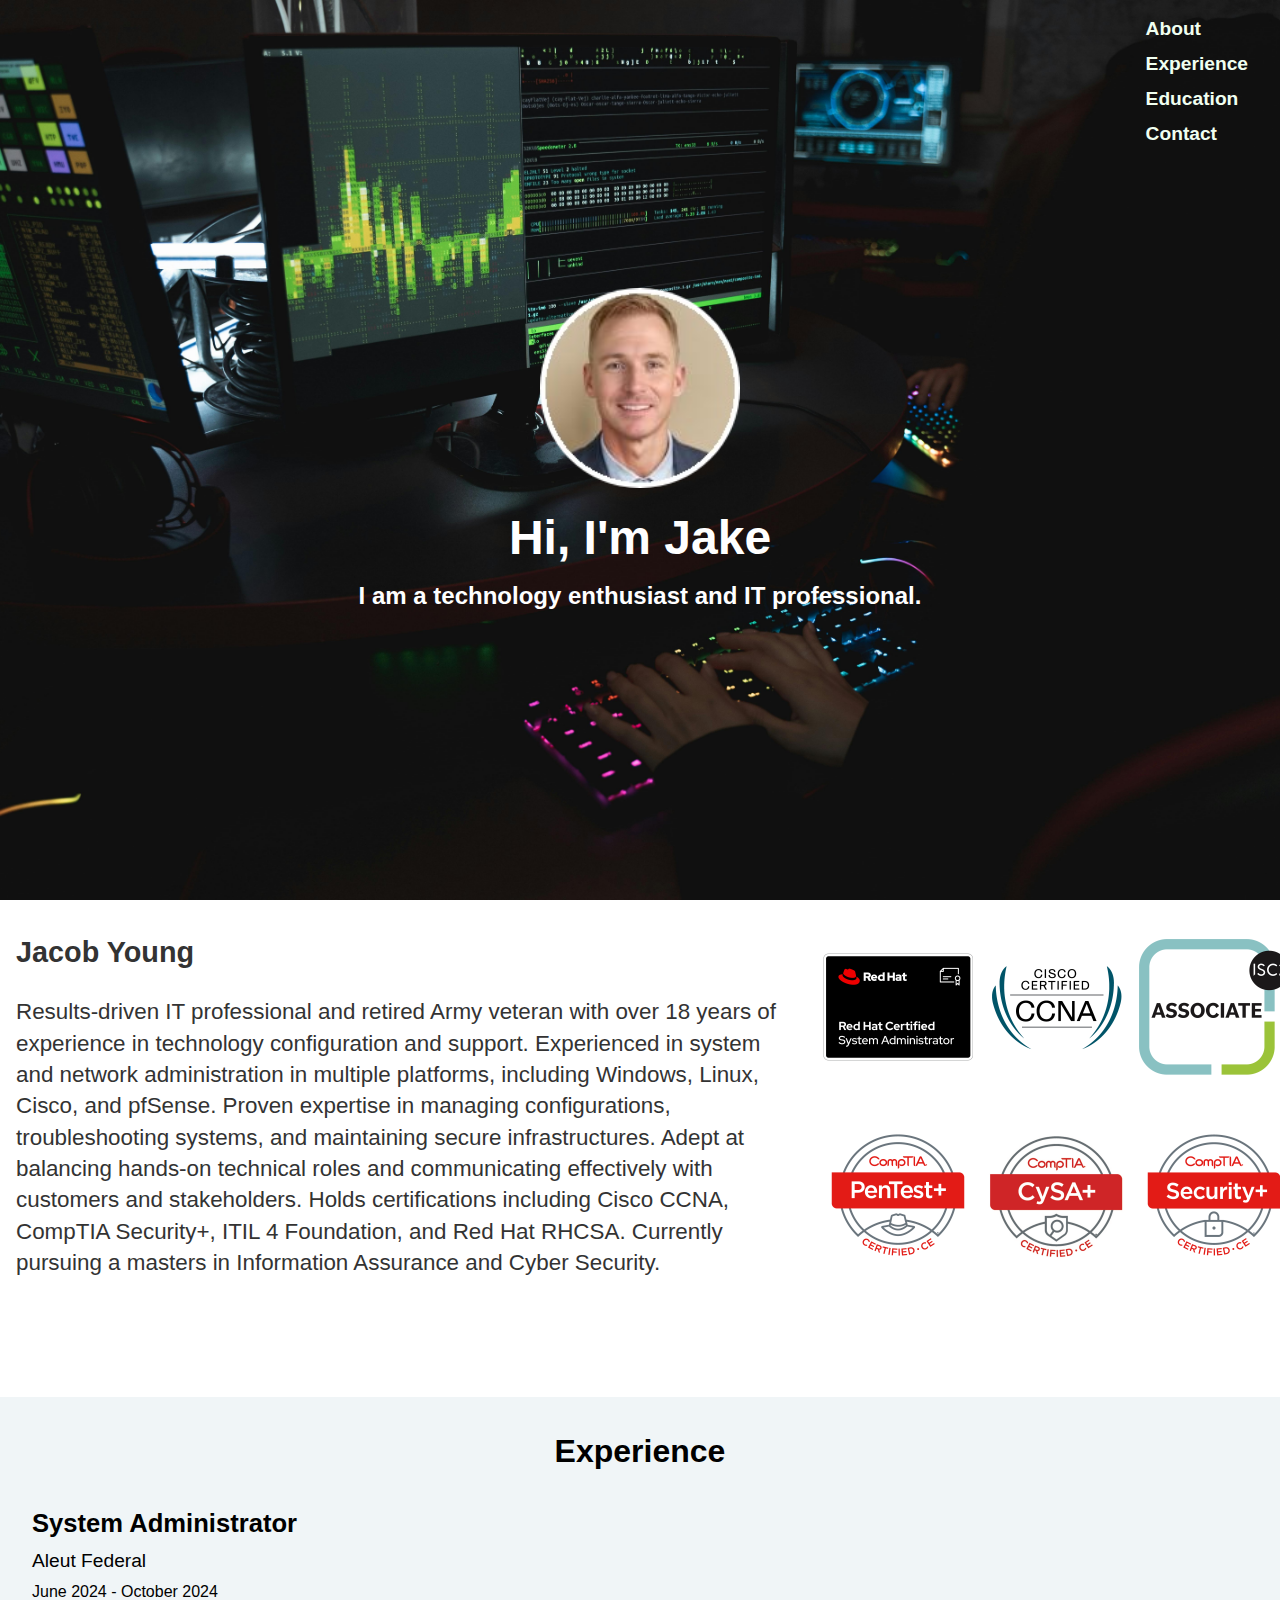
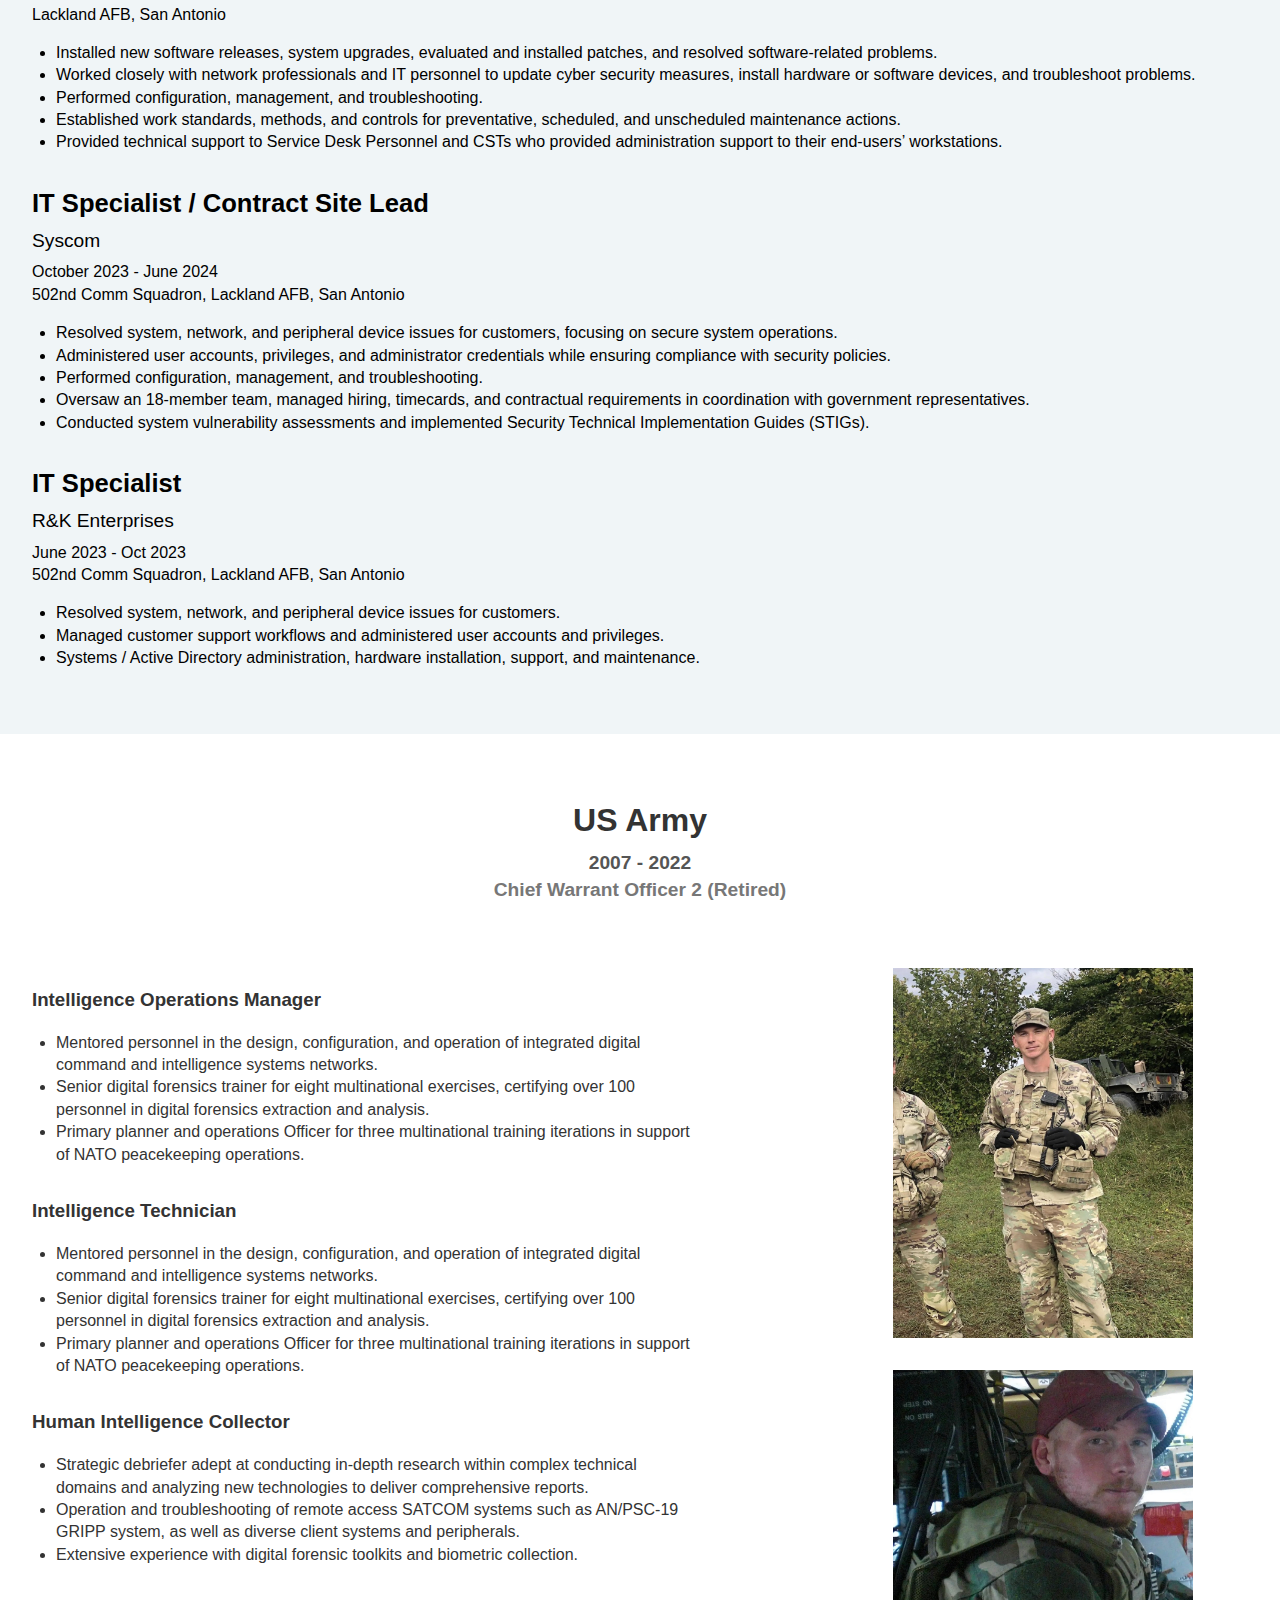
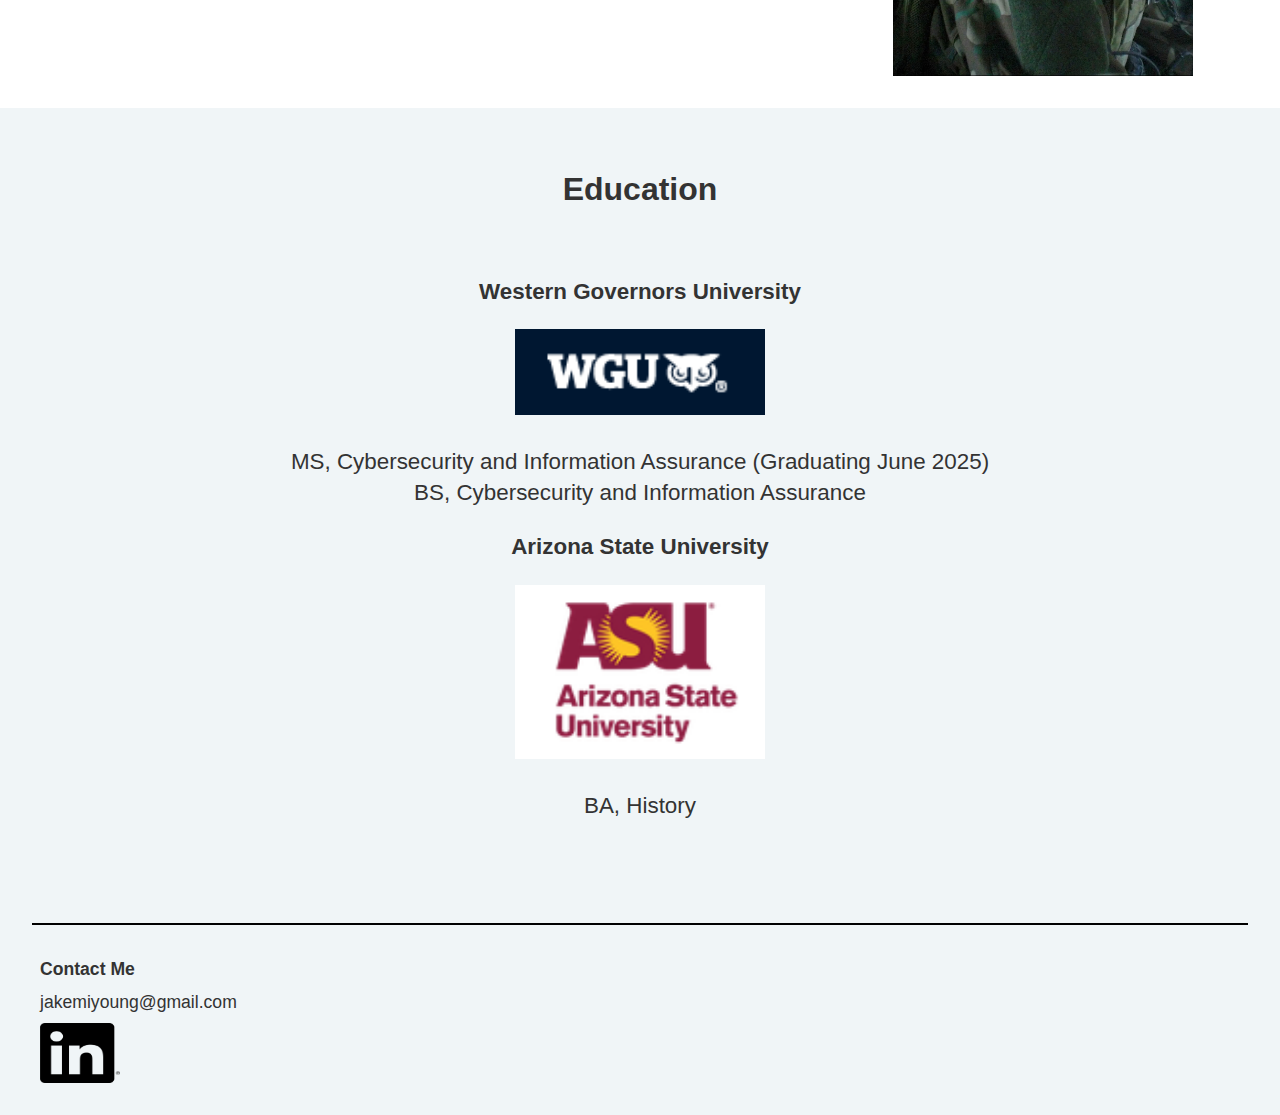
==== index.html @ 351311be "Update index.html" ====
<!DOCTYPE html>
<html lang="en">
<head>
  <meta charset="UTF-8" />
  <meta name="viewport" content="width=device-width, initial-scale=1.0"/>
  <title>Jake Young</title>
  <link rel="stylesheet" href="style.css" />
</head>
<body>
  <header class="landing">
    <nav class="navbar">
      <a href="#about">About</a>
      <a href="#experience">Experience</a>
      <a href="#education">Education</a>
      <a href="#contact">Contact</a>
    </nav>

    <img src="face.png" alt="Jake's Photo" class="face" />
    <div class="intro">
      <h1>Hi, I'm Jake</h1>
      <h2>I am a technology enthusiast and IT professional.</h2>
    </div>
  </header>

  <section class="summary" id="about">
    <div class="summary-left">
      <h2>Jacob Young</h2>
      <p>
        Results-driven IT professional and retired Army veteran with over 18 years
        of experience in technology configuration and support. Experienced in
        system and network administration in multiple platforms, including Windows,
        Linux, Cisco, and pfSense. Proven expertise in managing configurations,
        troubleshooting systems, and maintaining secure infrastructures. Adept at
        balancing hands-on technical roles and communicating effectively with
        customers and stakeholders. Holds certifications including Cisco CCNA,
        CompTIA Security+, ITIL 4 Foundation, and Red Hat RHCSA. Currently pursuing a masters in Information Assurance and Cyber Security.
      </p>
    </div>

    <div class="summary-right">
      <a
        href="https://www.credly.com/badges/b6ca657e-d0af-4812-a6da-0419df5b88a8/public_url"
        target="_blank"
        rel="noopener noreferrer"
      >
        <img
          src="./credly/rhcsa.png"
          alt="Red Hat RHCSA Badge"
        />
      </a>
      <a
        href="https://www.credly.com/badges/39016519-edea-432c-883b-8b72a6de1c38/public_url"
        target="_blank"
        rel="noopener noreferrer"
      >
        <img
          src="./credly/ccna.png"
          alt="Cisco CCNA Badge"
        />
      </a>
      <a
        href="https://www.credly.com/badges/8cfc8364-61bd-4401-8a1b-c52d21f9c020/public_url"
        target="_blank"
        rel="noopener noreferrer"
      >
        <img
          src="./credly/isc2.png"
          alt="(ISC)2 Badge"
        />
      </a>
      <a
        href="https://www.credly.com/badges/a9ec56c1-13c0-452e-acbc-90ed1ae83d5e/public_url"
        target="_blank"
        rel="noopener noreferrer"
      >
        <img
          src="./credly/pen.png"
          alt="CompTIA PenTest+ Badge"
        />
      </a>
      <a
        href="https://www.credly.com/badges/4f15af22-51bf-491e-8b47-aa0d756b584a/public_url"
        target="_blank"
        rel="noopener noreferrer"
      >
        <img
          src="./credly/cysa.png"
          alt="CompTIA CySA+ Badge"
        />
      </a>
      <a
        href="https://www.credly.com/badges/d1963ea7-b2be-436b-9c5f-3755cbf71860/public_url"
        target="_blank"
        rel="noopener noreferrer"
      >
        <img
          src="./credly/sec.png"
          alt="CompTIA Security+ Badge"
        />
      </a>
    </div>
  </section>

  <section class="work" id="experience">
    <h2 class="experience">Experience</h2>

    <article class="aleut">
      <h3>System Administrator</h3>
      <h4>Aleut Federal</h4>
      <p>June 2024 - October 2024<br />Lackland AFB, San Antonio</p>
      <ul class="aleutlist">
        <li>Installed new software releases, system upgrades, evaluated and installed patches, and resolved software-related problems.</li>
        <li>Worked closely with network professionals and IT personnel to update cyber security measures, install hardware or software devices, and troubleshoot problems.</li>
        <li>Performed configuration, management, and troubleshooting.</li>
        <li>Established work standards, methods, and controls for preventative, scheduled, and unscheduled maintenance actions.</li>
        <li>Provided technical support to Service Desk Personnel and CSTs who provided administration support to their end-users’ workstations.</li>
      </ul>
    </article>

    <article class="syscom">
      <h3>IT Specialist / Contract Site Lead</h3>
      <h4>Syscom</h4>
      <p>October 2023 - June 2024<br />502nd Comm Squadron, Lackland AFB, San Antonio</p>
      <ul class="syscomlist">
        <li>Resolved system, network, and peripheral device issues for customers, focusing on secure system operations.</li>
        <li>Administered user accounts, privileges, and administrator credentials while ensuring compliance with security policies.</li>
        <li>Performed configuration, management, and troubleshooting.</li>
        <li>Oversaw an 18-member team, managed hiring, timecards, and contractual requirements in coordination with government representatives.</li>
        <li>Conducted system vulnerability assessments and implemented Security Technical Implementation Guides (STIGs).</li>
      </ul>
    </article>

    <article class="rk">
      <h3>IT Specialist</h3>
      <h4>R&amp;K Enterprises</h4>
      <p>June 2023 - Oct 2023<br />502nd Comm Squadron, Lackland AFB, San Antonio</p>
      <ul class="rklist">
        <li>Resolved system, network, and peripheral device issues for customers.</li>
        <li>Managed customer support workflows and administered user accounts and privileges.</li>
        <li>Systems / Active Directory administration, hardware installation, support, and maintenance.</li>
      </ul>
    </article>
  </section>

  <section>
    <h2 class="armytitle">US Army</h2>
    <h3 class="armytitle2">2007 - 2022</h3>
    <h4 class="armytitle3">Chief Warrant Officer 2 (Retired)</h4>
  
    <div class="army-container">
      <!-- Left Side: Job Roles -->
      <div class="army-left">
        <article>
          <h3>Intelligence Operations Manager</h3>
          <ul class="armylist1">
            <li>Mentored personnel in the design, configuration, and operation of integrated digital command and intelligence systems networks.</li>
            <li>Senior digital forensics trainer for eight multinational exercises, certifying over 100 personnel in digital forensics extraction and analysis.</li>
            <li>Primary planner and operations Officer for three multinational training iterations in support of NATO peacekeeping operations.</li>
          </ul>
        </article>
  
        <article>
          <h3>Intelligence Technician</h3>
          <ul class="armylist2">
            <li>Mentored personnel in the design, configuration, and operation of integrated digital command and intelligence systems networks.</li>
            <li>Senior digital forensics trainer for eight multinational exercises, certifying over 100 personnel in digital forensics extraction and analysis.</li>
            <li>Primary planner and operations Officer for three multinational training iterations in support of NATO peacekeeping operations.</li>
          </ul>
        </article>
  
        <article>
          <h3>Human Intelligence Collector</h3>
          <ul class="armylist3">
            <li>Strategic debriefer adept at conducting in-depth research within complex technical domains and analyzing new technologies to deliver comprehensive reports.</li>
            <li>Operation and troubleshooting of remote access SATCOM systems such as AN/PSC-19 GRIPP system, as well as diverse client systems and peripherals.</li>
            <li>Extensive experience with digital forensic toolkits and biometric collection.</li>
          </ul>
        </article>
      </div>
  
      <div class="army-right">
        <div class="armyimage1">
          <img src="jakearmy.JPG" alt="Army photo 1" />
        </div>
        <img src="jakearmy2.jpeg" alt="Army photo 2" />
      </div>
    </div>
  </section>


  <section class="education" id="education">
    <h2 class="educationtitle">Education</h2>
  
    <article class="school">
      <h3>Western Governors University</h3>
      <img class="school-icon" src="wgu.png" alt="WGU" />
      <div>
        <p>MS, Cybersecurity and Information Assurance (Graduating June 2025) <br>BS, Cybersecurity and Information Assurance</p>
      </div>
    </article>
  
    <article class="school">
      <h3>Arizona State University</h3>
      <img class="school-icon" src="asu.png" alt="ASU" />
      <div>
        <p>BA, History</p>
      </div>
    </article>
  </section>


  <section class="contact" id="contact">
    <hr />
    <div class="email">
      <strong>Contact Me</strong>
    </div>
    <div class="email">jakemiyoung@gmail.com</div>
    <div class="linkedin">
      <a
        href="https://www.linkedin.com/in/jacobmiyoung"
        target="_blank"
        rel="noopener noreferrer"
      >
        <img
          src="linkedin.png"
          width="80"
          height="60"
          alt="LinkedIn Profile for Jake"
        />
      </a>
    </div>
  </section>
</body>
</html>
---- style.css ----
html, body {
  margin: 0;
  padding: 0;
  font-family: Arial, sans-serif;
  font-size: 16px; 
  line-height: 1.4;
  color: #333;
}


.landing {
  background: url("background.jpg") no-repeat center center;
  background-size: cover;
  height: 100vh;


  display: flex;
  flex-direction: column;
  align-items: center;
  justify-content: center;
}


.navbar {
  position: absolute;
  top: 1rem;
  right: 2rem;
}

.navbar a {
  display: block;
  text-decoration: none;
  color: honeydew;
  font-weight: bold;
  font-size: 1.2rem;
  margin-bottom: 0.5rem;
}


.face {
  width: 200px;
  margin-bottom: 1rem;
}


.intro h1 {
  margin: 0;
  color: #fff;
  font-size: 3rem;
  text-align: center;
}

.intro h2 {
  margin: 0.5rem 0 0 0;
  color: #fff;
  font-size: 1.5rem;
  text-align: center;
}


.summary {
  display: flex;
  width: 100%;
  background-color: #fff;
  margin-bottom: 4rem; /* slightly smaller gap */
  padding: 2rem 1rem;  /* a bit of spacing inside */
  font-size: 1.4rem;     /* base text size for summary */
}


.summary-left {
  flex: 0 0 60%;
  margin-right: 1rem;
}

.summary-left h2 {
  margin-top: 0;
  font-size: 1.8rem;
}

.summary-left p {
  margin-top: 1rem;
  line-height: 1.4;
}


.summary-right {
  flex: 0 0 40%;
  display: flex;
  flex-wrap: wrap;
  gap: 0.5rem;
  justify-content: center;
}

.summary-right img {
  width: 150px; 
  height: auto;
  display: block;
}


.work {
  background-color: rgb(240, 245, 247);
  color: #000;
  margin: 0;
  padding: 2rem;
}

.experience {
  font-size: 2rem;
  text-align: center;
  margin: 0 0 2rem 0;
}


.aleut, .syscom, .rk {
  margin-bottom: 2rem;
}

/* Job title (h3) */
.aleut h3, .syscom h3, .rk h3 {
  margin: 0;
  font-size: 1.6rem;
}

/* Company name (h4) */
.aleut h4, .syscom h4, .rk h4 {
  margin: 0.4rem 0;
  font-size: 1.2rem;
  font-weight: normal;
}


.aleut p, .syscom p, .rk p {
  margin: 0 0 1rem 0;
  font-size: 1rem;
}


.aleutlist, .syscomlist, .rklist {
  margin: 0;
  padding-left: 1.5rem; 
  font-size: 1rem;
  line-height: 1.4;
}


.armytitle {
  margin: 4rem 0 0.5rem 0;
  font-size: 2rem;
  text-align: center;
}

.armytitle2 {
  margin: 0;
  font-size: 1.2rem;
  text-align: center;
  color: #555;
}

.armytitle3 {
  margin: 0 0 2rem 0;
  font-size: 1.2rem;
  text-align: center;
  color: #777;
}

.army-container {
  display: flex;
  justify-content: space-between;
  align-items: flex-start;
  gap: 2rem;
  padding: 2rem;
}

.army-left {
  flex: 1; 
  min-width: 55%;
}

.army-right {
  flex: 0 0 35%;
  display: flex;
  flex-direction: column;
  gap: 1rem;
}

.army-right img {
  width: 100%;
  max-width: 300px;
  height: auto;
}

@media (max-width: 900px) {
  .army-container {
    flex-direction: column;
    align-items: center;
  }

  .army-left, .army-right {
    width: 100%;
    text-align: center;
    align-items: center;
  }

  .army-right {
    align-items: center; 
  }
}

.armylist1, .armylist2, .armylist3 {
  font-size: 1rem;
  line-height: 1.4;
  margin: 0;
  padding-left: 1.5rem;
  margin-bottom: 2rem;
}


.army-right {
  flex: 0 0 40%;
  padding-left: 10rem;
}

.armyimage1 {
  margin-bottom: 1rem;
}

.armyimage1 img,
.army-right img {
  width: 300px;
  height: auto;
  display: block;
}


.education {
  background-color: rgb(240, 245, 247);
  margin: 0;
  padding: 2rem;
  text-align: center;
}

.school {
  margin-bottom: 0rem;
  font-size: 1.4rem;
}
.school h3{
  font-size: 1.4rem;
}


.school-icon {
  width: 250px;
  margin-right: 0; 
  margin-left: 0;     
  margin-top: 0;
  margin-bottom: 0;
}

.educationtitle {
  text-align: center;
  font-size: 2rem;  
  margin-bottom: 4rem;
}


.contact {
  background-color: rgb(240, 245, 247);
  margin: 0;
  padding: 2rem;
  text-align: left;
}

hr {
  border: 0;
  height: 2px;
  background-color: black;
  margin: 1rem 0 2rem 0;
}

.email {
  font-size: 1.1rem;
  padding-left: 0.5rem;
  margin-bottom: 0.5rem;
}

.linkedin {
  font-size: 1.1rem;
  padding-left: 0.5rem;
}

.linkedin img {
  vertical-align: middle; 
}
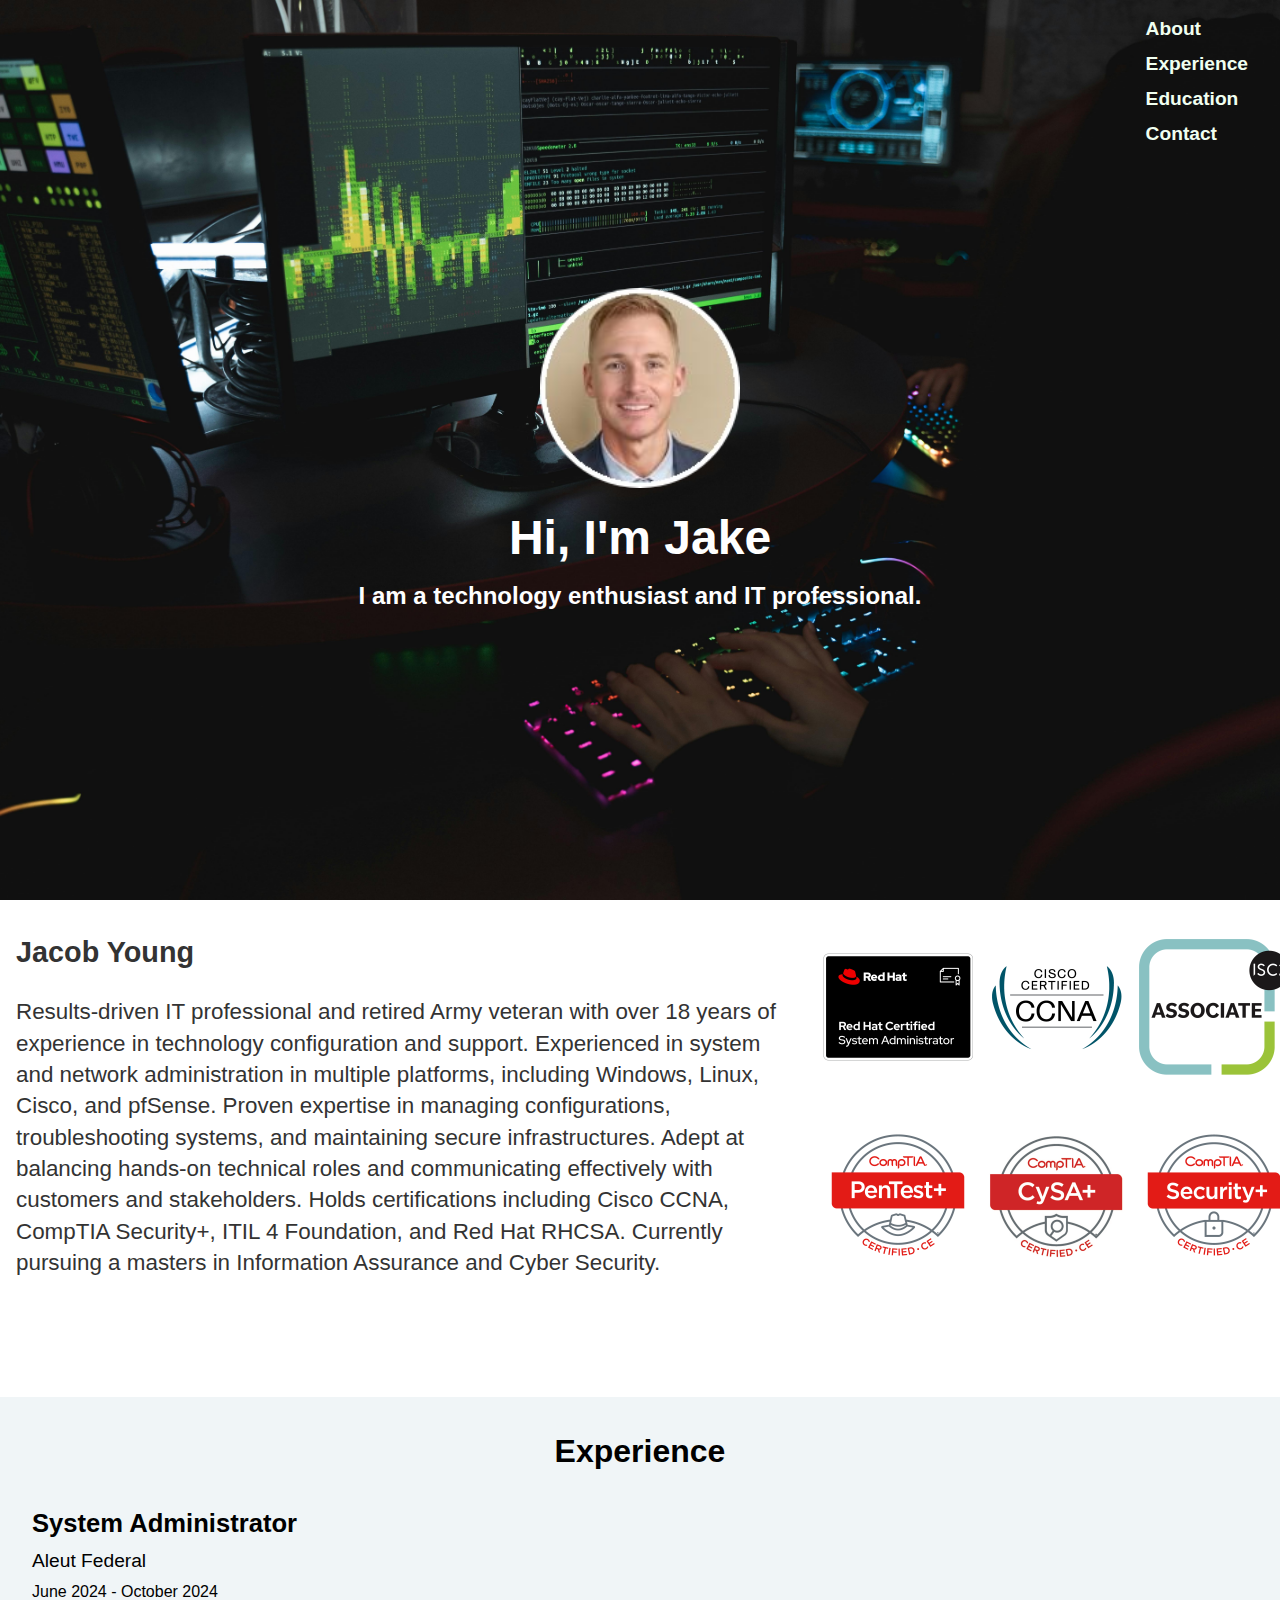
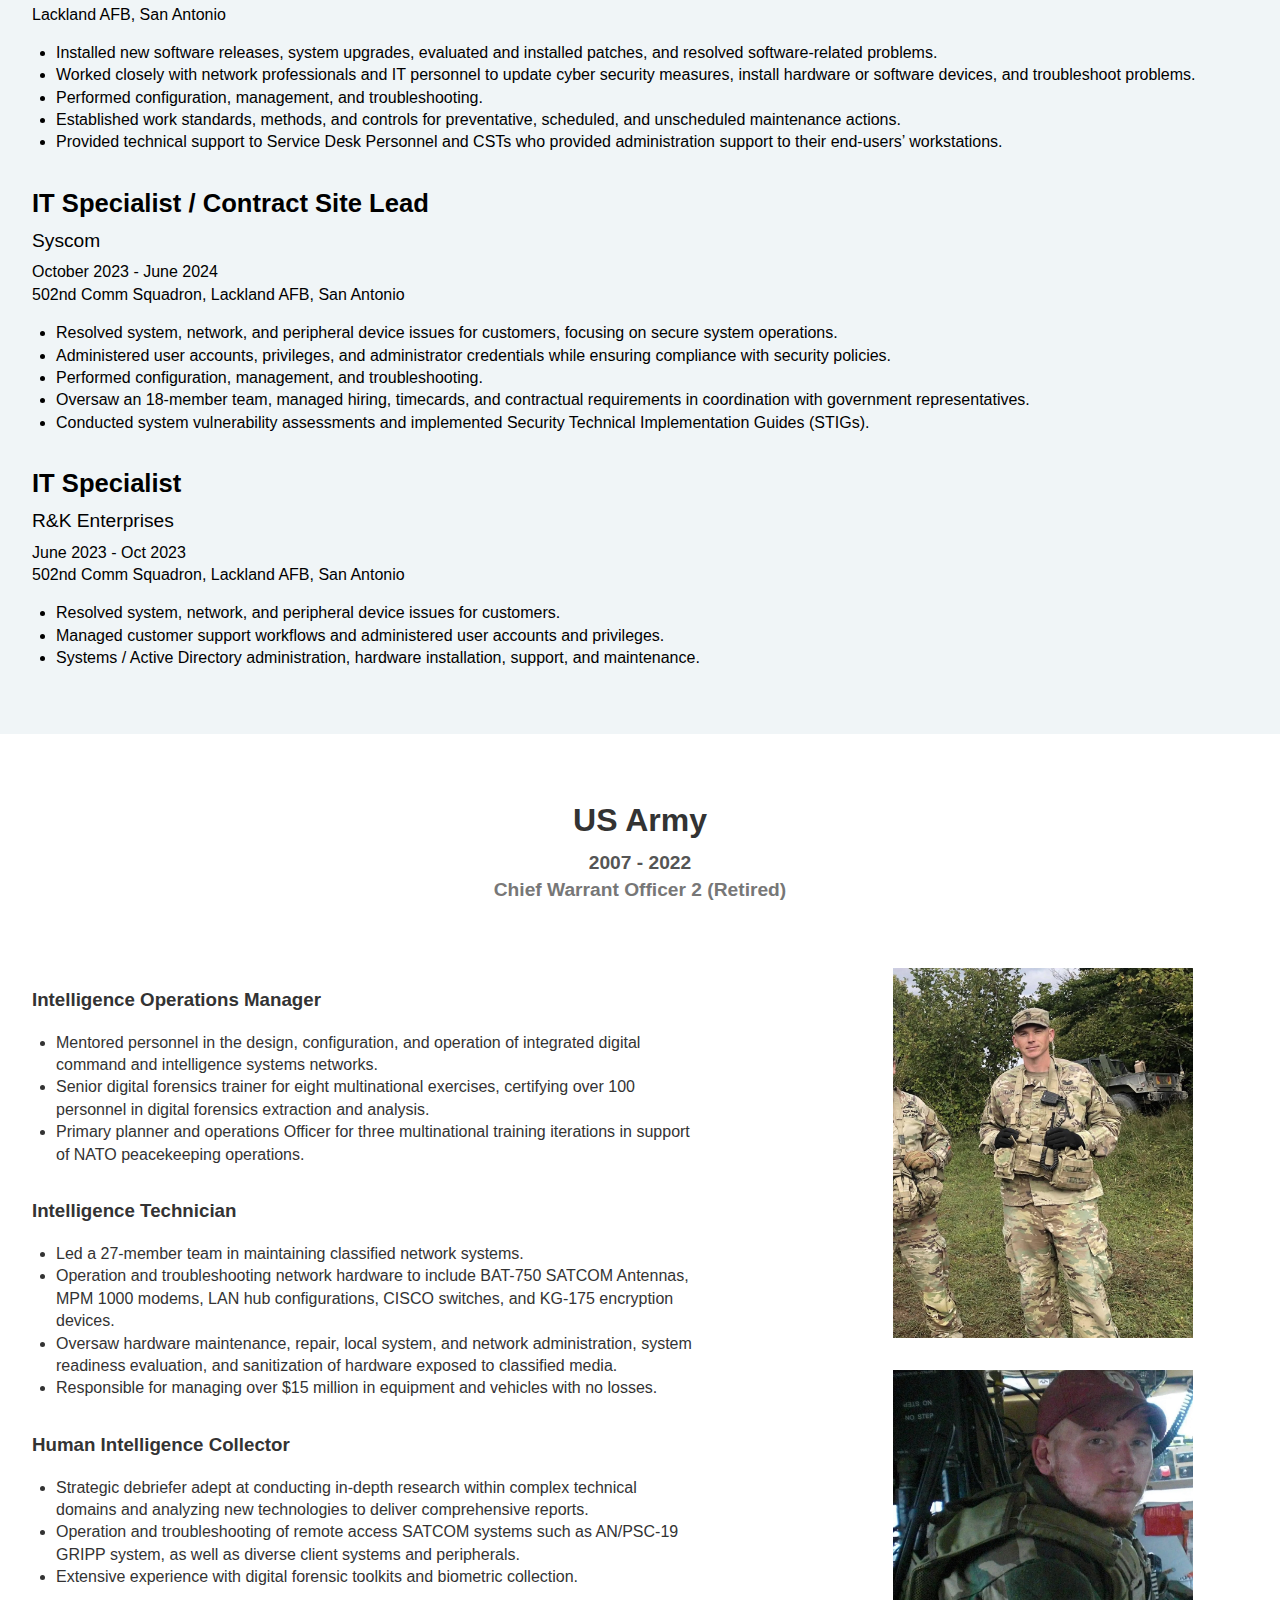
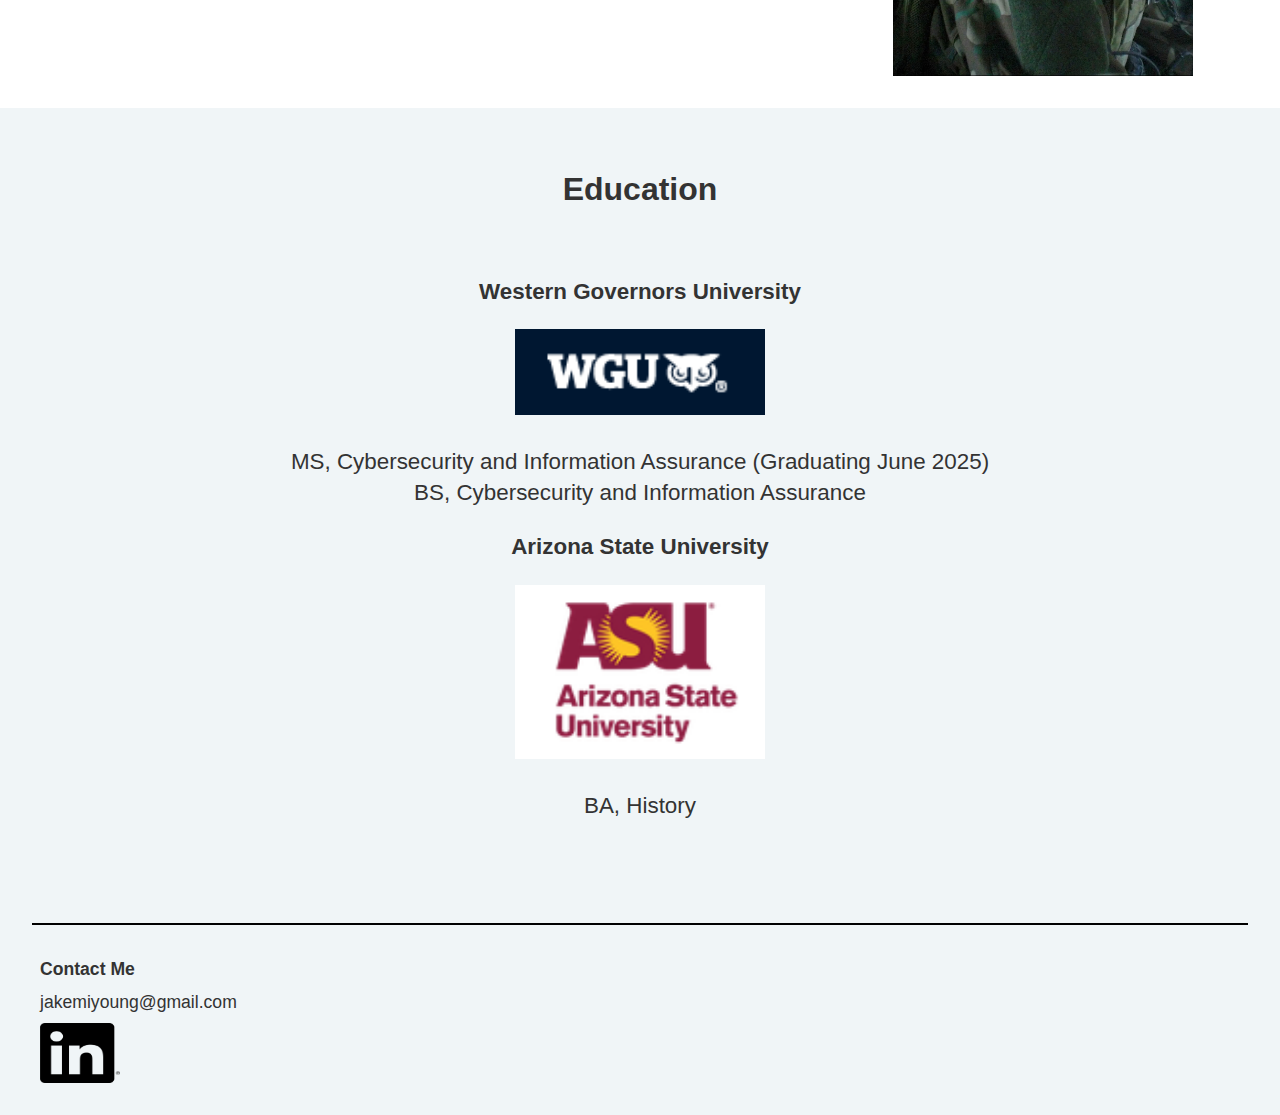
==== commit 1507bb66: "Update index.html" ====
--- a/index.html
+++ b/index.html
@@ -162,9 +162,10 @@
         <article>
           <h3>Intelligence Technician</h3>
           <ul class="armylist2">
-            <li>Mentored personnel in the design, configuration, and operation of integrated digital command and intelligence systems networks.</li>
-            <li>Senior digital forensics trainer for eight multinational exercises, certifying over 100 personnel in digital forensics extraction and analysis.</li>
-            <li>Primary planner and operations Officer for three multinational training iterations in support of NATO peacekeeping operations.</li>
+            <li>Led a 27-member team in maintaining classified network systems.</li>
+            <li>Operation and troubleshooting network hardware to include BAT-750 SATCOM Antennas, MPM 1000 modems, LAN hub configurations, CISCO switches, and KG-175 encryption devices.</li>
+            <li>Oversaw hardware maintenance, repair, local system, and network administration, system readiness evaluation, and sanitization of hardware exposed to classified media.</li>
+            <li>Responsible for managing over $15 million in equipment and vehicles with no losses.</li>
           </ul>
         </article>
   
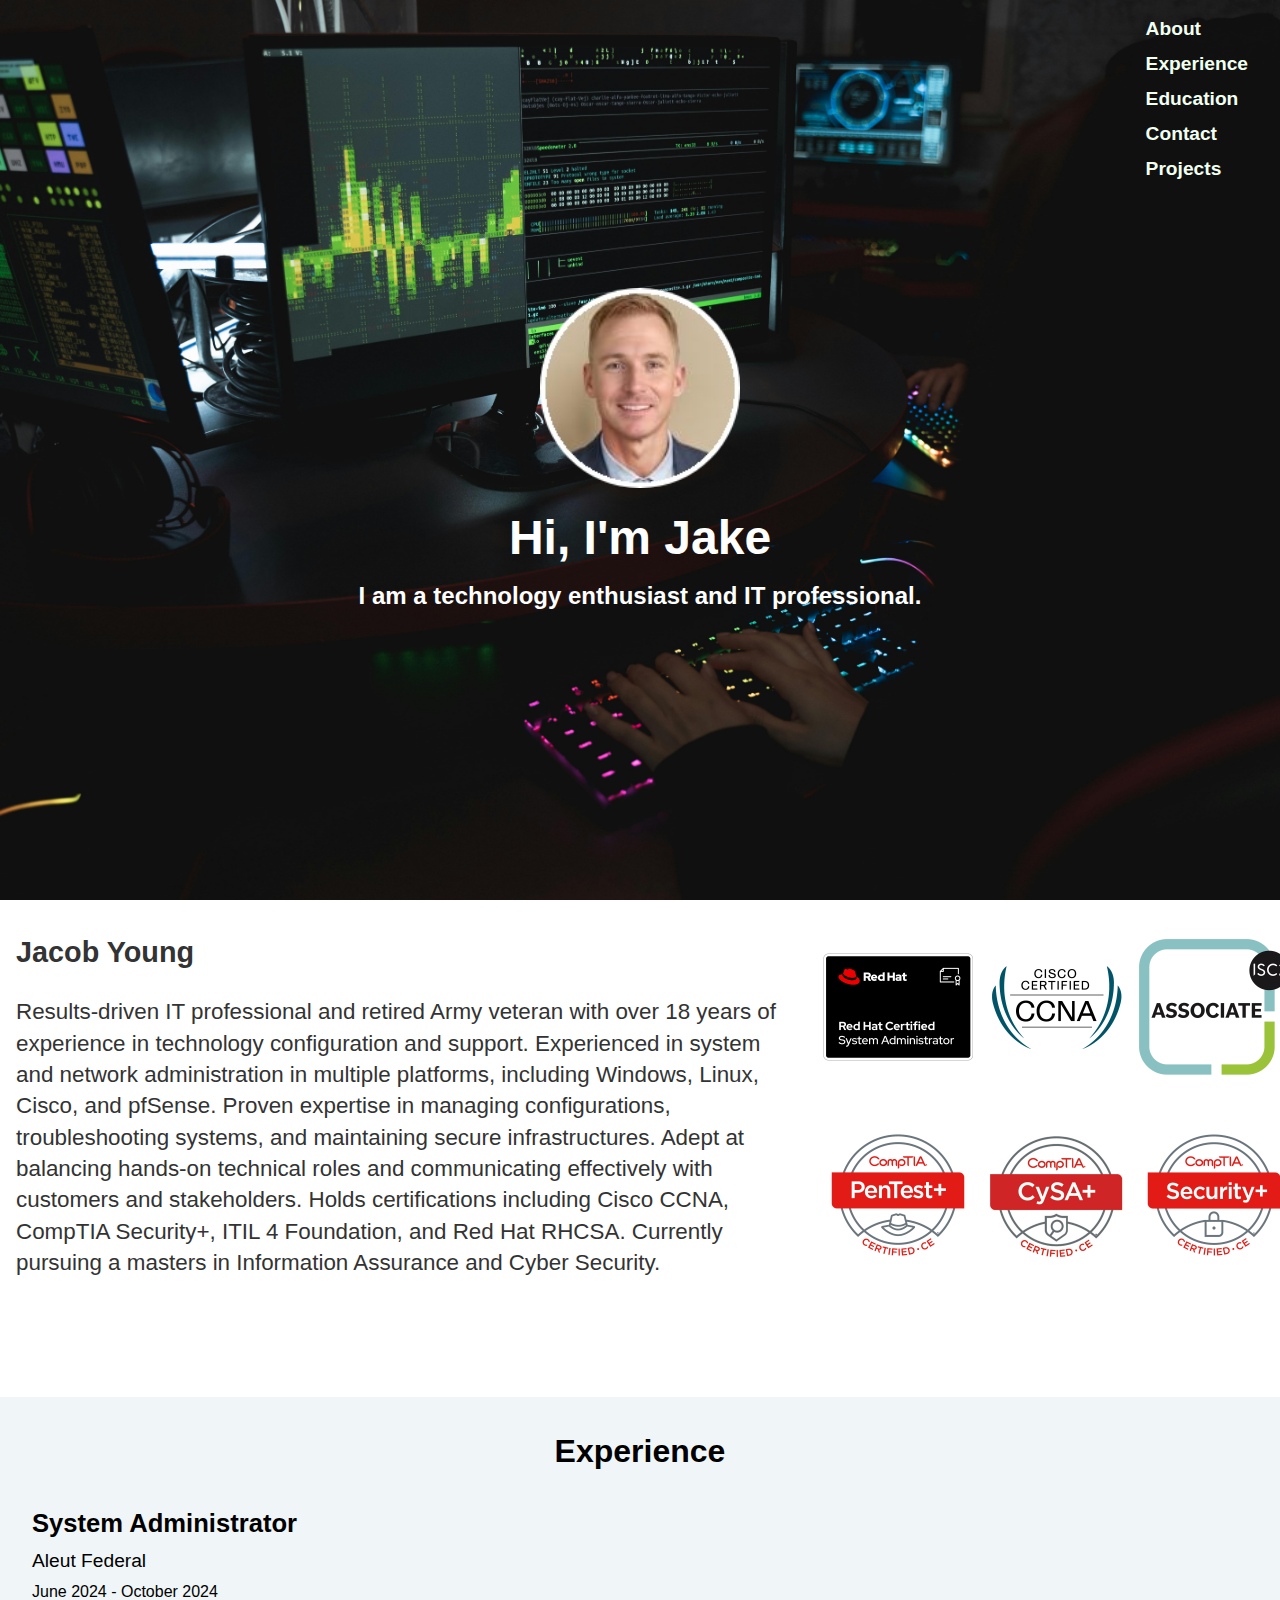
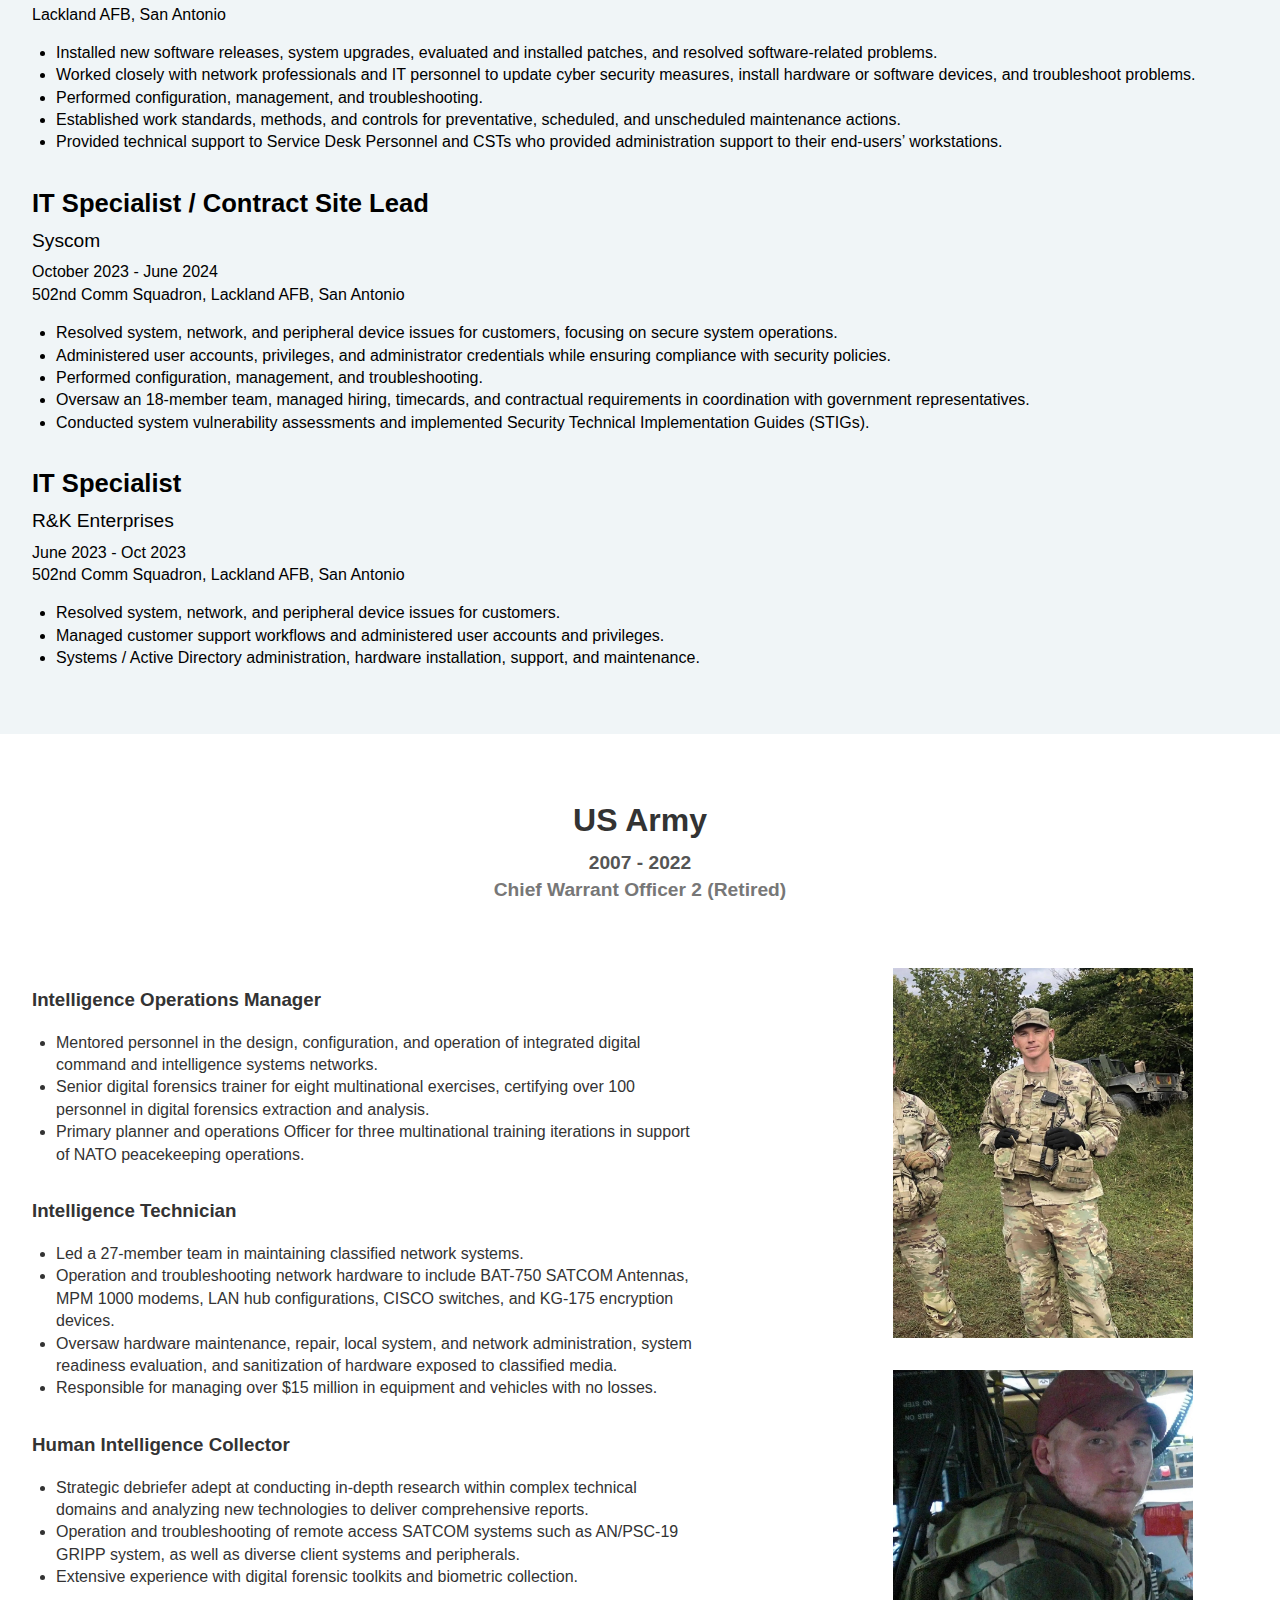
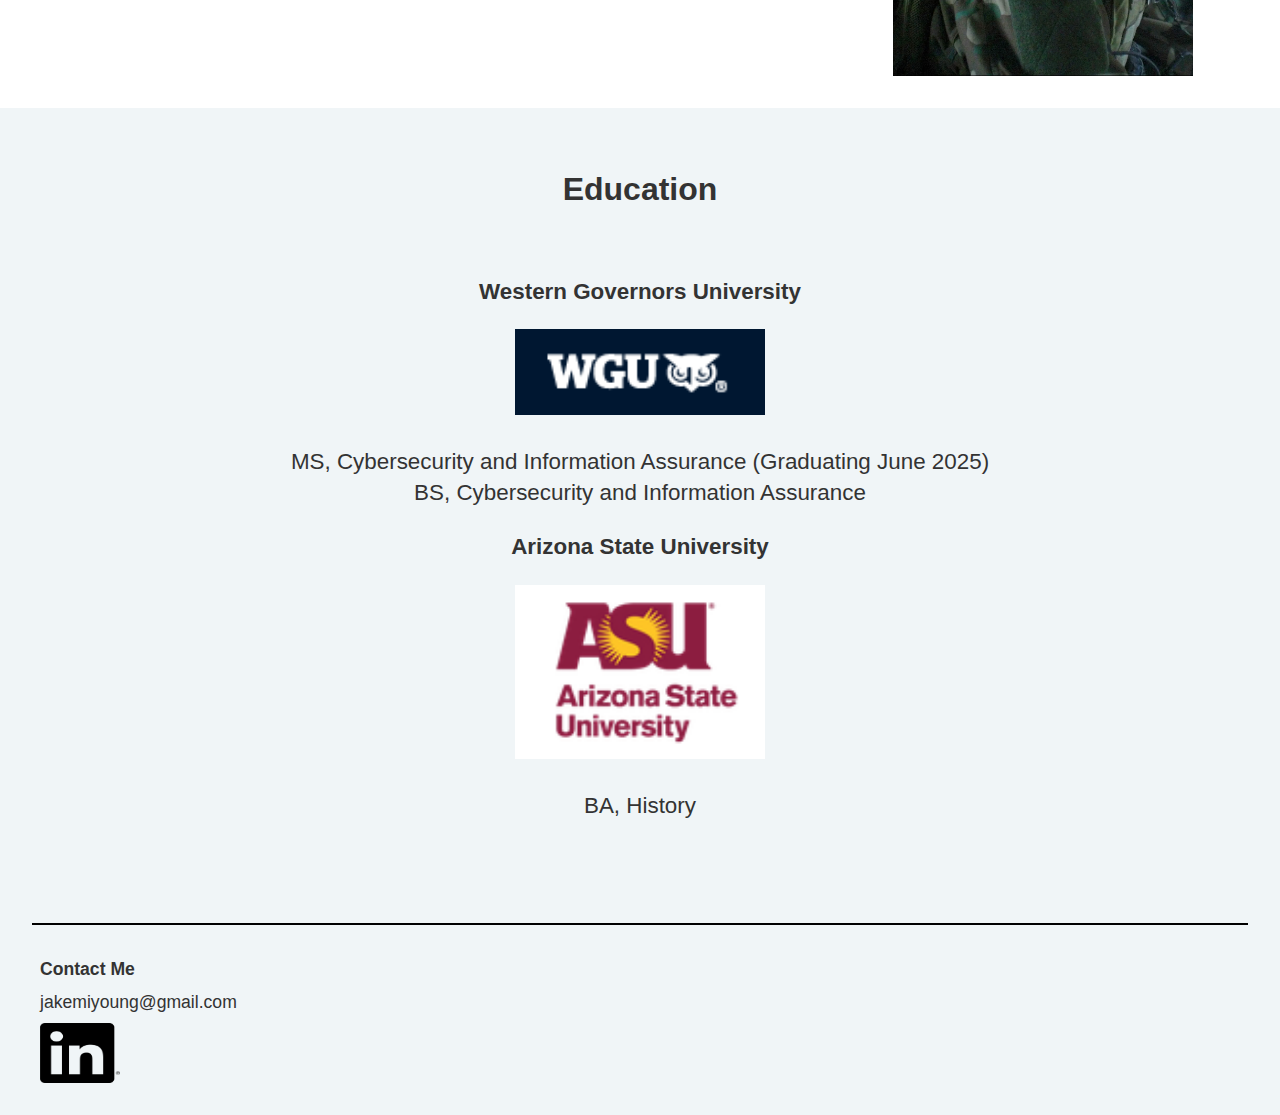
==== commit d5fc58cf: "Update index.html" ====
--- a/index.html
+++ b/index.html
@@ -13,6 +13,9 @@
       <a href="#experience">Experience</a>
       <a href="#education">Education</a>
       <a href="#contact">Contact</a>
+      <a href="https://www.jakemiyoung.com/Projects" target="_blank" rel="noopener noreferrer">
+        Projects
+      </a>
     </nav>
 
     <img src="face.png" alt="Jake's Photo" class="face" />
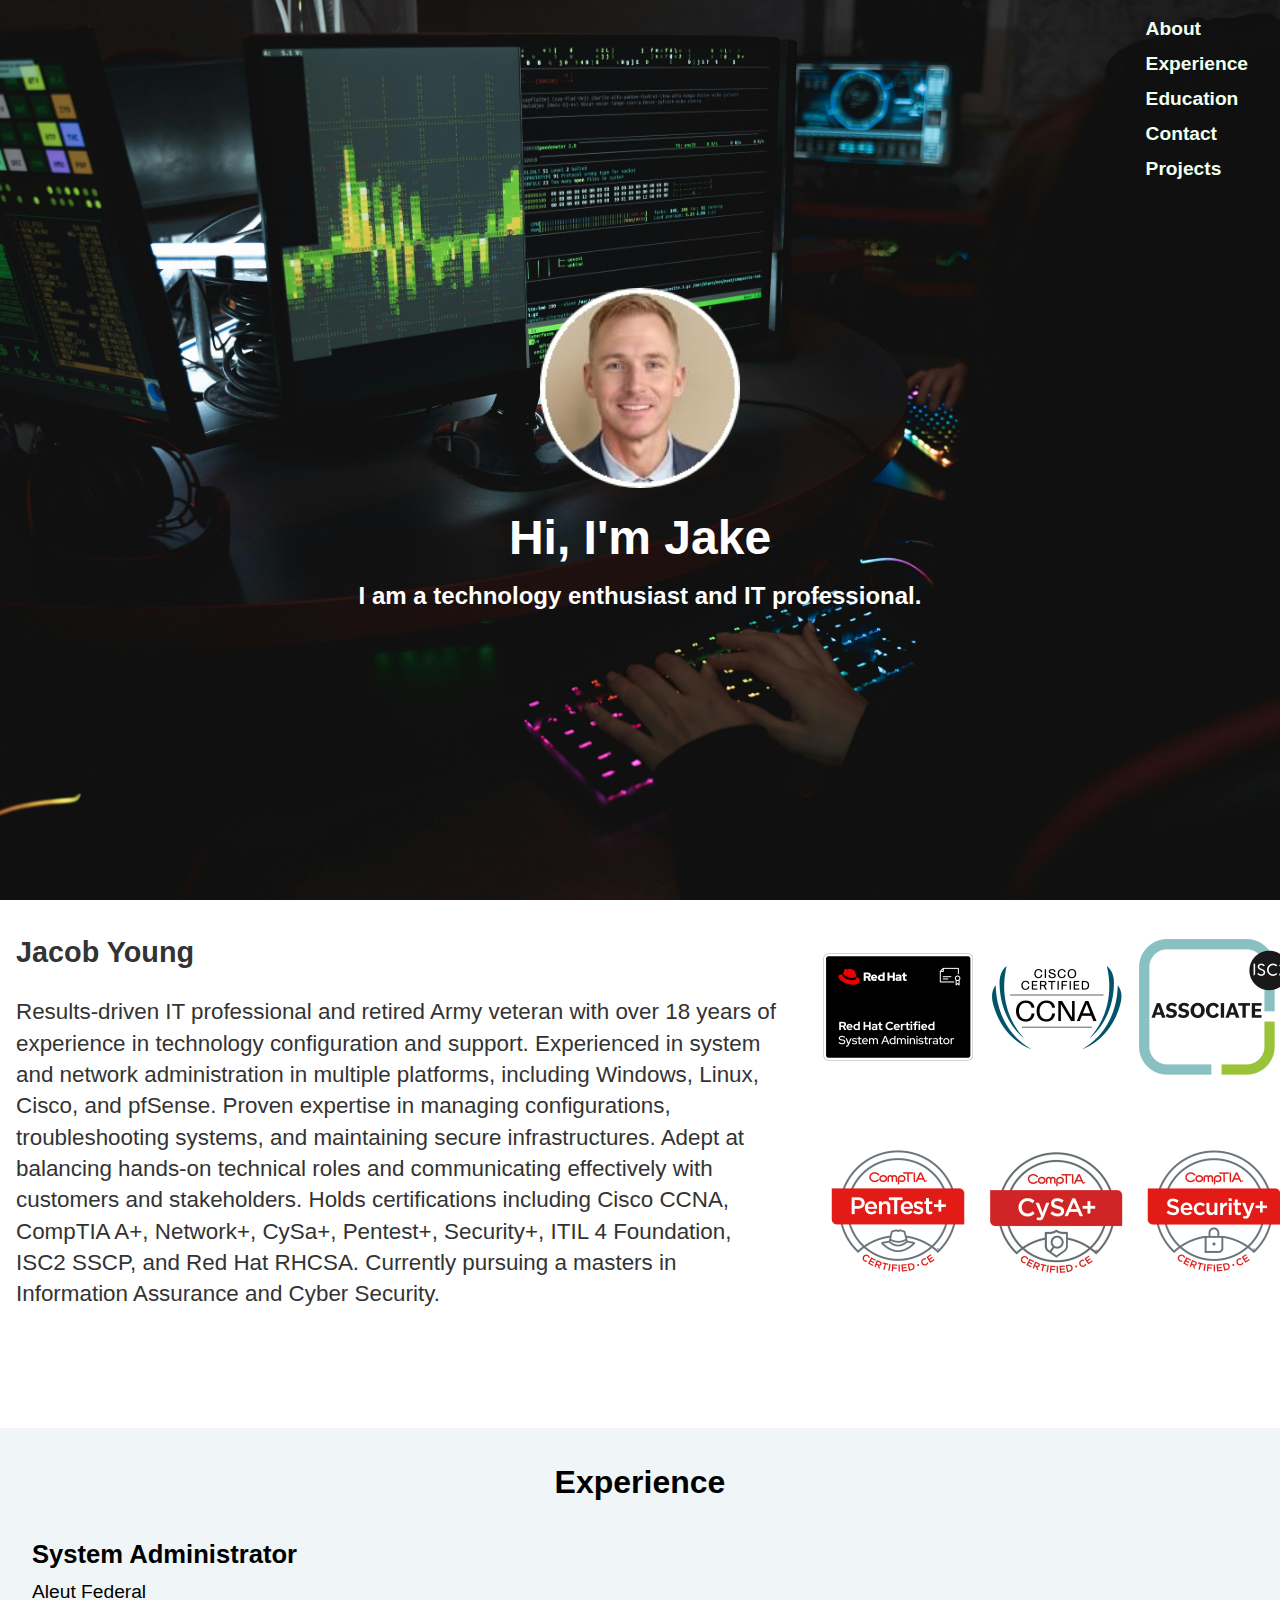
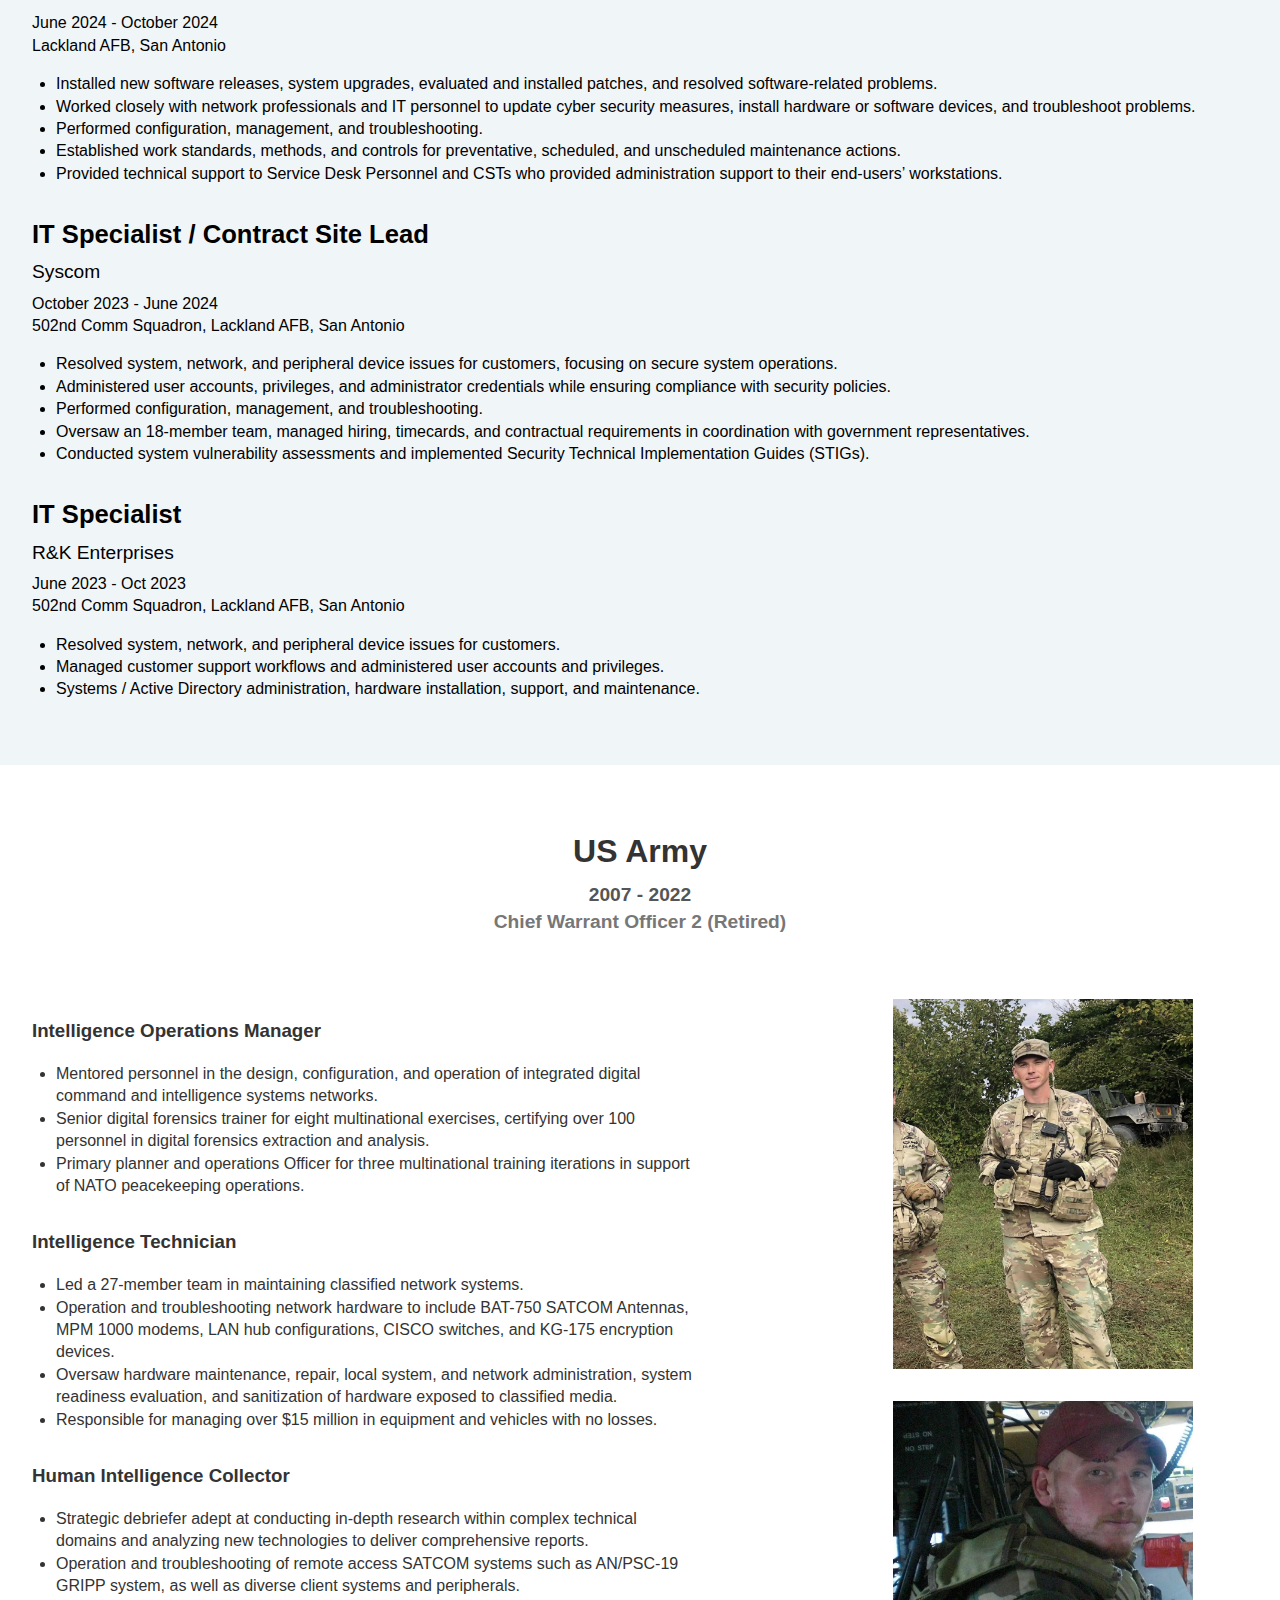
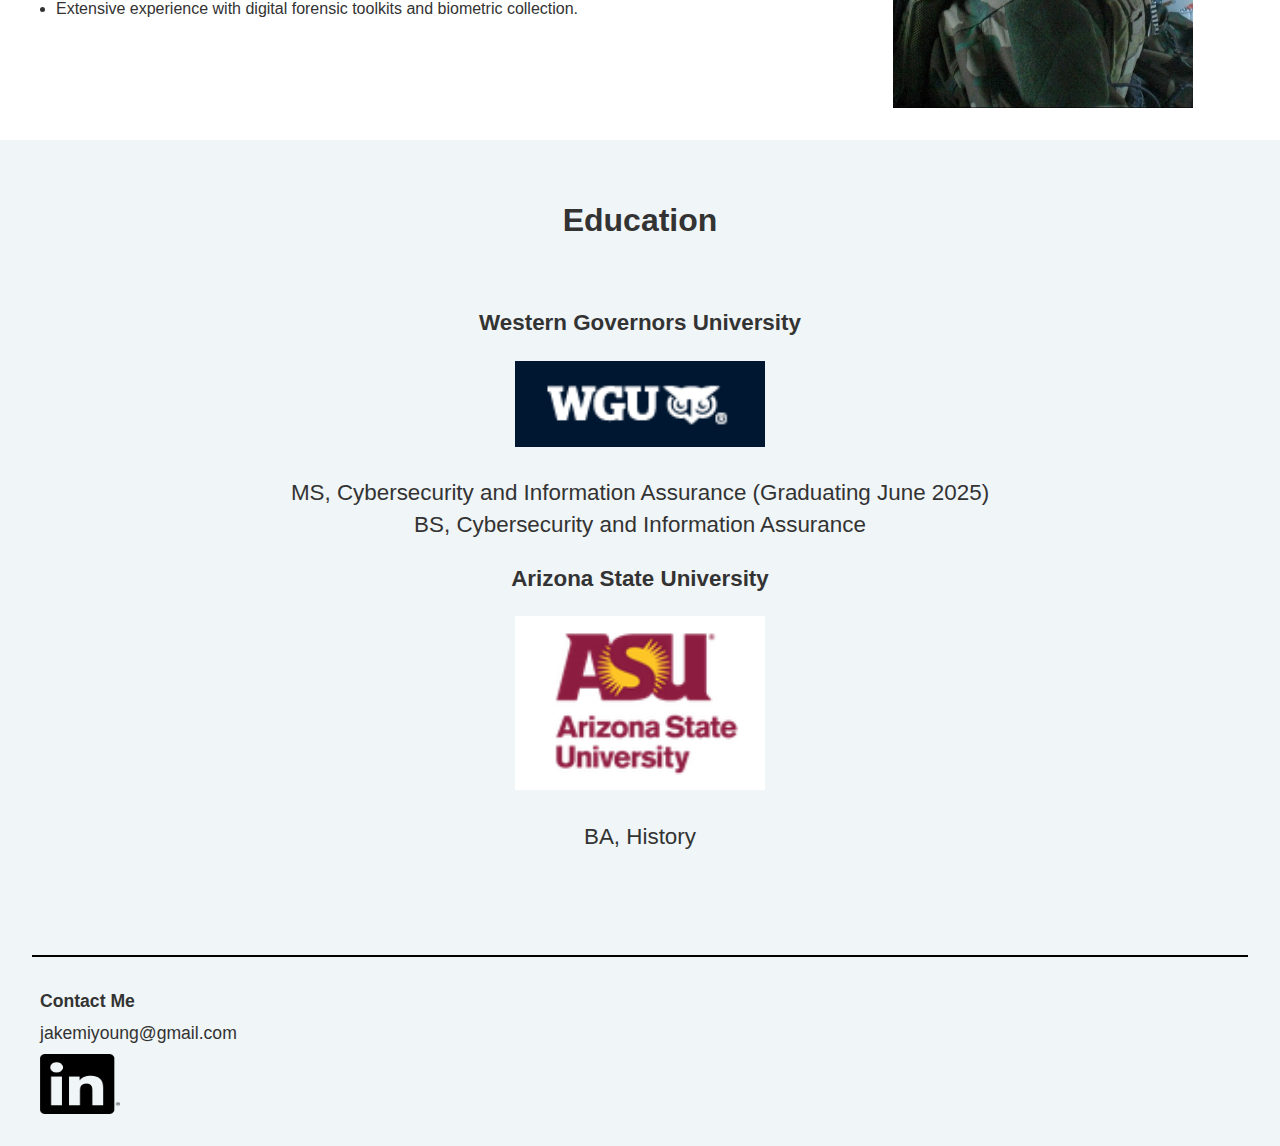
==== commit 603cf2d9: "Update index.html" ====
--- a/index.html
+++ b/index.html
@@ -36,7 +36,7 @@
         troubleshooting systems, and maintaining secure infrastructures. Adept at
         balancing hands-on technical roles and communicating effectively with
         customers and stakeholders. Holds certifications including Cisco CCNA,
-        CompTIA Security+, ITIL 4 Foundation, and Red Hat RHCSA. Currently pursuing a masters in Information Assurance and Cyber Security.
+        CompTIA A+, Network+, CySa+, Pentest+, Security+, ITIL 4 Foundation, ISC2 SSCP, and Red Hat RHCSA. Currently pursuing a masters in Information Assurance and Cyber Security.
       </p>
     </div>
 
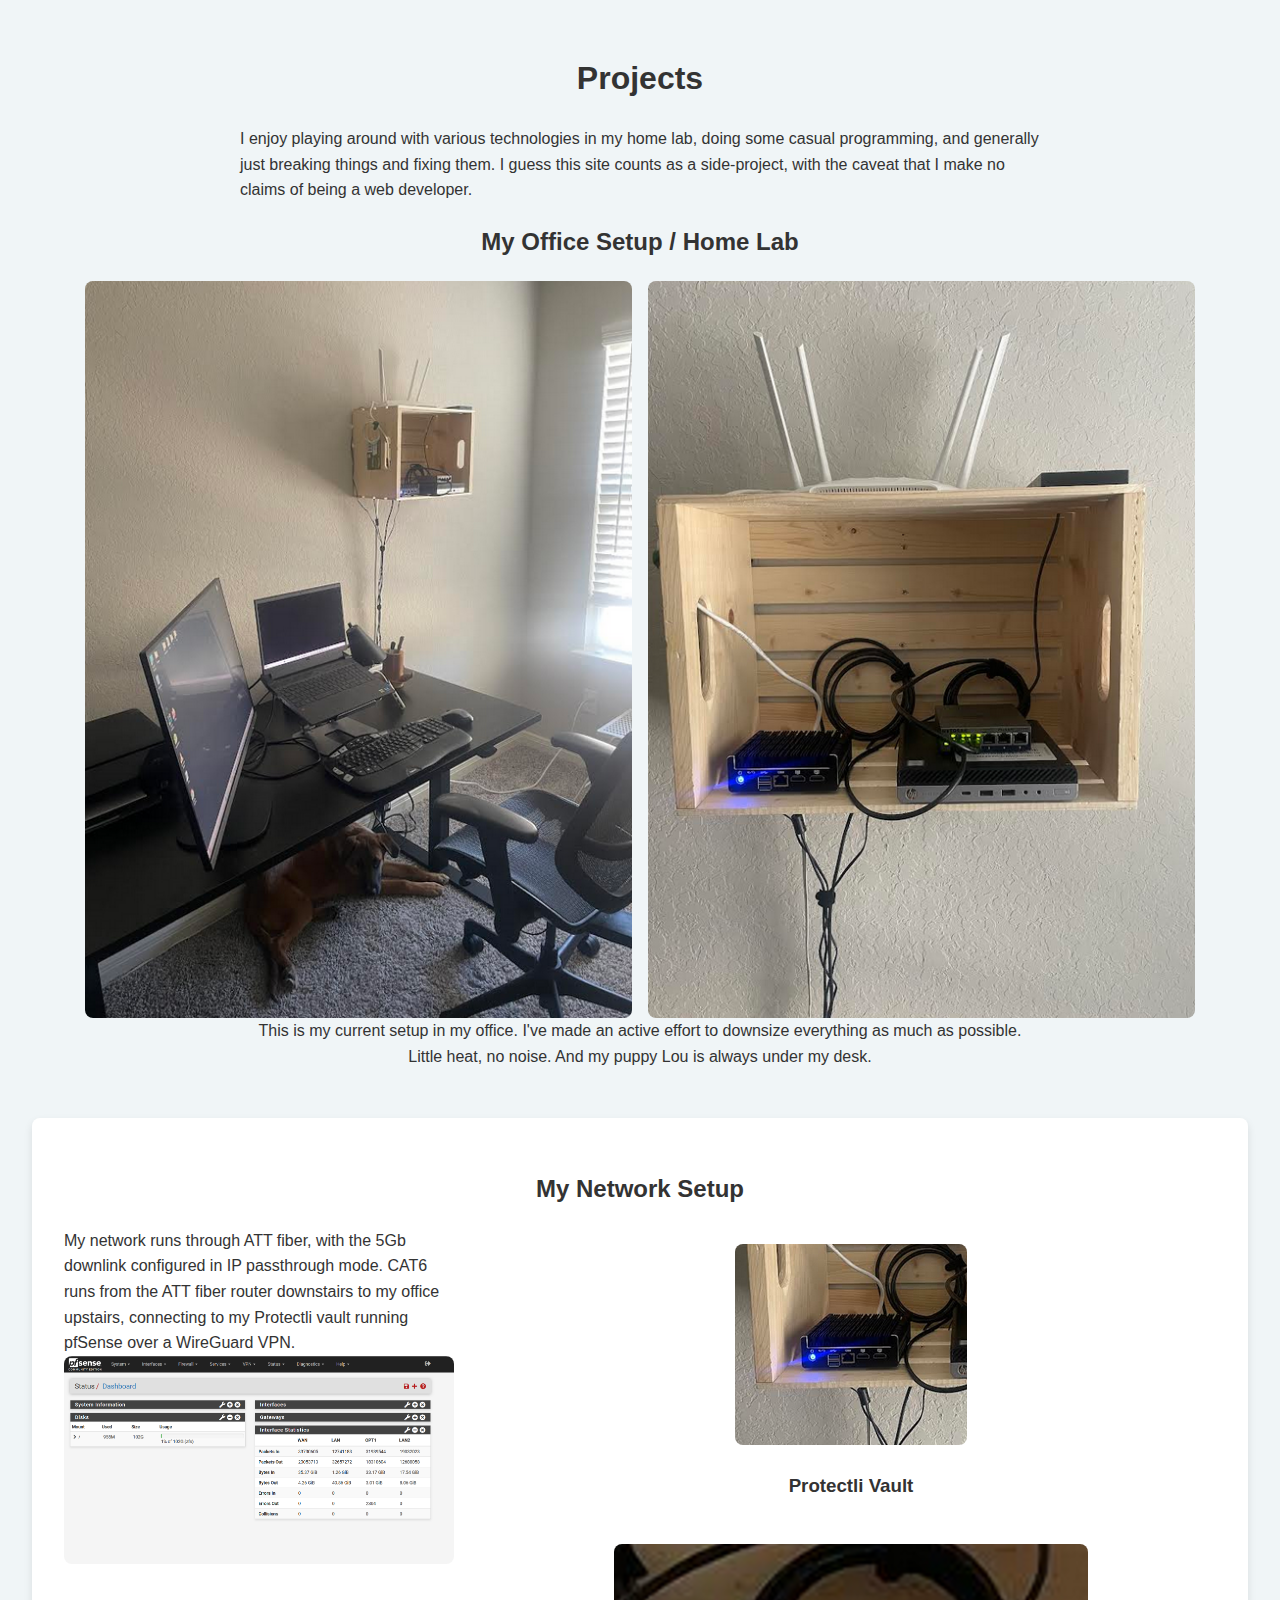
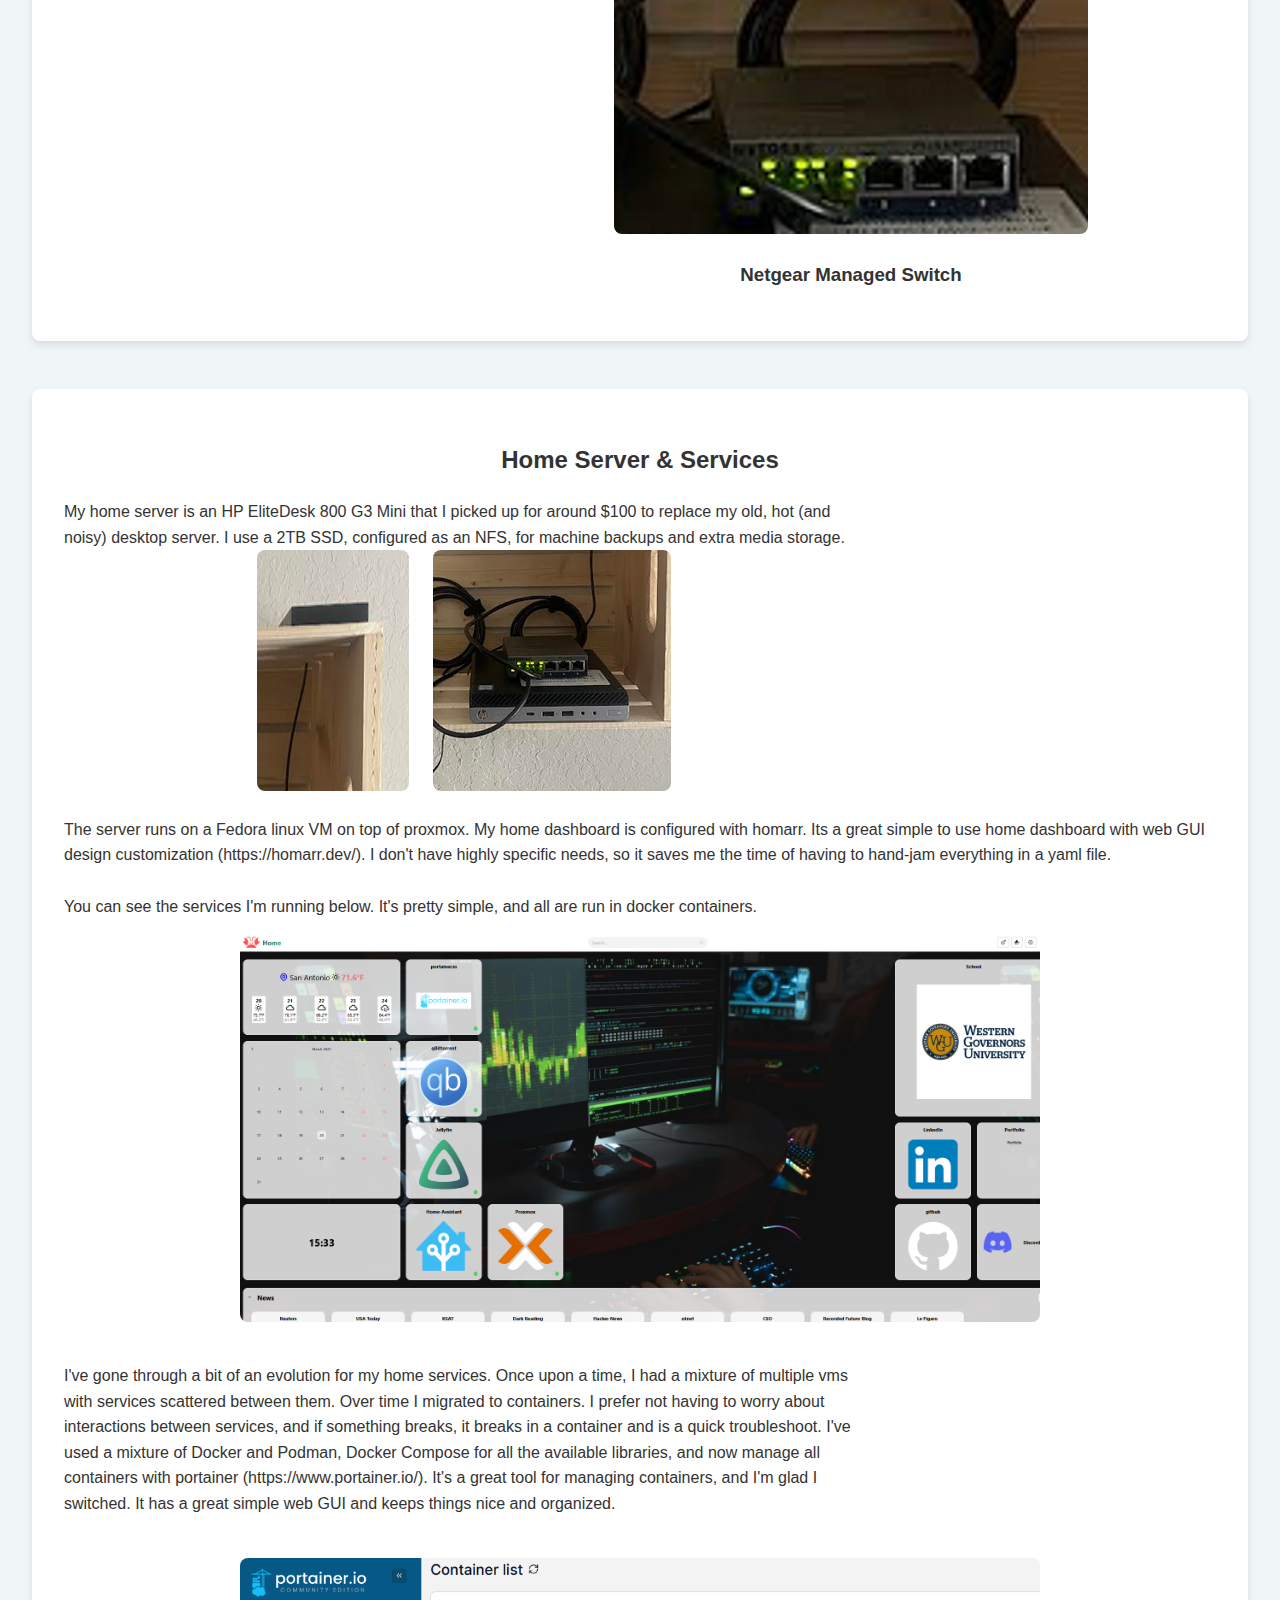
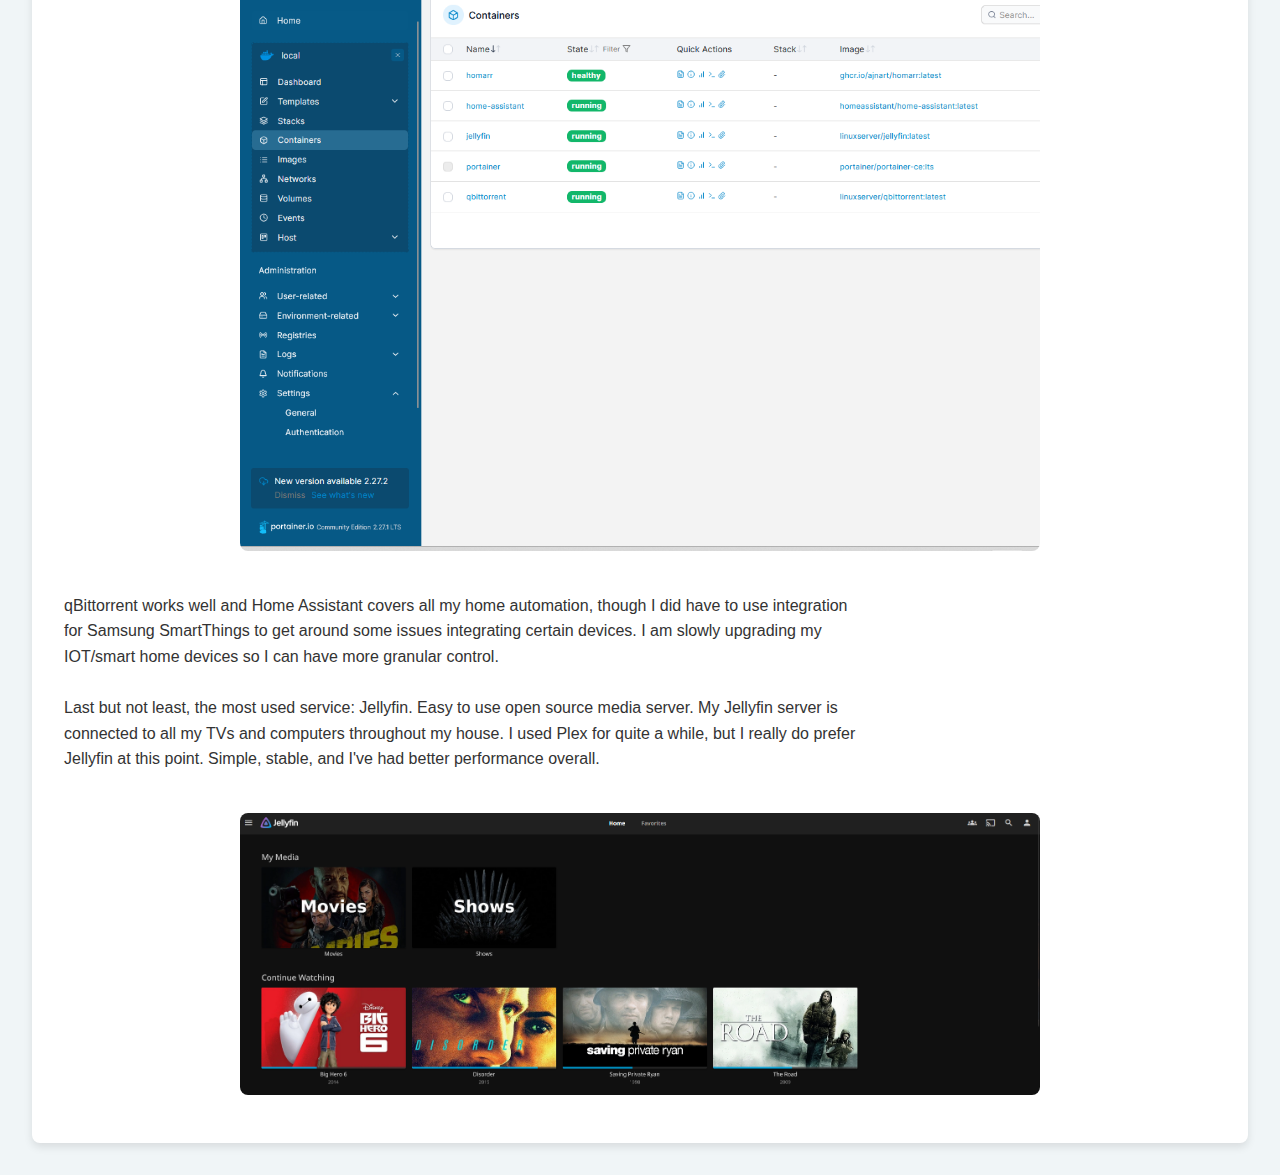
==== commit c9cb9f2c: "index update" ====
--- a/index.html
+++ b/index.html
@@ -1,238 +1,121 @@
 <!DOCTYPE html>
 <html lang="en">
 <head>
-  <meta charset="UTF-8" />
-  <meta name="viewport" content="width=device-width, initial-scale=1.0"/>
-  <title>Jake Young</title>
-  <link rel="stylesheet" href="style.css" />
+    <meta charset="UTF-8">
+    <meta name="viewport" content="width=device-width, initial-scale=1.0">
+    <title>Home Lab Projects</title>
+    <link rel="stylesheet" href="style.css">
 </head>
 <body>
-  <header class="landing">
-    <nav class="navbar">
-      <a href="#about">About</a>
-      <a href="#experience">Experience</a>
-      <a href="#education">Education</a>
-      <a href="#contact">Contact</a>
-      <a href="https://www.jakemiyoung.com/Projects" target="_blank" rel="noopener noreferrer">
-        Projects
-      </a>
-    </nav>
 
-    <img src="face.png" alt="Jake's Photo" class="face" />
-    <div class="intro">
-      <h1>Hi, I'm Jake</h1>
-      <h2>I am a technology enthusiast and IT professional.</h2>
-    </div>
-  </header>
+    <header>
+        <h1>Projects</h1>
+        <p>
+            I enjoy playing around with various technologies in my home lab, doing some casual programming, 
+            and generally just breaking things and fixing them. I guess this site counts as a side-project, 
+            with the caveat that I make no claims of being a web developer.
+        </p>
+    </header>
 
-  <section class="summary" id="about">
-    <div class="summary-left">
-      <h2>Jacob Young</h2>
-      <p>
-        Results-driven IT professional and retired Army veteran with over 18 years
-        of experience in technology configuration and support. Experienced in
-        system and network administration in multiple platforms, including Windows,
-        Linux, Cisco, and pfSense. Proven expertise in managing configurations,
-        troubleshooting systems, and maintaining secure infrastructures. Adept at
-        balancing hands-on technical roles and communicating effectively with
-        customers and stakeholders. Holds certifications including Cisco CCNA,
-        CompTIA A+, Network+, CySa+, Pentest+, Security+, ITIL 4 Foundation, ISC2 SSCP, and Red Hat RHCSA. Currently pursuing a masters in Information Assurance and Cyber Security.
-      </p>
-    </div>
+    <section class="office">
+        <h2>My Office Setup / Home Lab</h2>
+        <div class="office-images">
+            <img src="office.png" alt="Office Photo">
+            <img src="box.png" alt="Box Photo">
+        </div>
+        <p>
+            This is my current setup in my office. I've made an active effort to downsize everything as much as possible.
+            Little heat, no noise. And my puppy Lou is always under my desk.
+        </p>
+    </section>
 
-    <div class="summary-right">
-      <a
-        href="https://www.credly.com/badges/b6ca657e-d0af-4812-a6da-0419df5b88a8/public_url"
-        target="_blank"
-        rel="noopener noreferrer"
-      >
-        <img
-          src="./credly/rhcsa.png"
-          alt="Red Hat RHCSA Badge"
-        />
-      </a>
-      <a
-        href="https://www.credly.com/badges/39016519-edea-432c-883b-8b72a6de1c38/public_url"
-        target="_blank"
-        rel="noopener noreferrer"
-      >
-        <img
-          src="./credly/ccna.png"
-          alt="Cisco CCNA Badge"
-        />
-      </a>
-      <a
-        href="https://www.credly.com/badges/8cfc8364-61bd-4401-8a1b-c52d21f9c020/public_url"
-        target="_blank"
-        rel="noopener noreferrer"
-      >
-        <img
-          src="./credly/isc2.png"
-          alt="(ISC)2 Badge"
-        />
-      </a>
-      <a
-        href="https://www.credly.com/badges/a9ec56c1-13c0-452e-acbc-90ed1ae83d5e/public_url"
-        target="_blank"
-        rel="noopener noreferrer"
-      >
-        <img
-          src="./credly/pen.png"
-          alt="CompTIA PenTest+ Badge"
-        />
-      </a>
-      <a
-        href="https://www.credly.com/badges/4f15af22-51bf-491e-8b47-aa0d756b584a/public_url"
-        target="_blank"
-        rel="noopener noreferrer"
-      >
-        <img
-          src="./credly/cysa.png"
-          alt="CompTIA CySA+ Badge"
-        />
-      </a>
-      <a
-        href="https://www.credly.com/badges/d1963ea7-b2be-436b-9c5f-3755cbf71860/public_url"
-        target="_blank"
-        rel="noopener noreferrer"
-      >
-        <img
-          src="./credly/sec.png"
-          alt="CompTIA Security+ Badge"
-        />
-      </a>
-    </div>
-  </section>
+    <section class="network">
+        <h2>My Network Setup</h2>
+        <div class="network-content">
+            <div class="network-left">
+                <p>
+                    My network runs through ATT fiber, with the 5Gb downlink configured in IP passthrough mode.
+                    CAT6 runs from the ATT fiber router downstairs to my office upstairs, connecting to my Protectli vault 
+                    running pfSense over a WireGuard VPN.
+                </p>
+                <div class="image-container">
+                    <img src="pfense.png" alt="pfSense Dashboard">
+                </div>
+            </div>
+    
+            <div class="network-right">
+                <div class="image-container">
+                    <img src="protectli.png" class="protectli-img" alt="Protectli Vault">
+                    <h3>Protectli Vault</h3>
+                </div>
+                <div class="image-container">
+                    <img src="switch.png" class="switch-img" alt="Netgear Managed Switch">
+                    <h3>Netgear Managed Switch</h3>
+                </div>
+            </div>
+        </div>
+    </section>
 
-  <section class="work" id="experience">
-    <h2 class="experience">Experience</h2>
+    <section class="server">
+        <h2>Home Server & Services</h2>
 
-    <article class="aleut">
-      <h3>System Administrator</h3>
-      <h4>Aleut Federal</h4>
-      <p>June 2024 - October 2024<br />Lackland AFB, San Antonio</p>
-      <ul class="aleutlist">
-        <li>Installed new software releases, system upgrades, evaluated and installed patches, and resolved software-related problems.</li>
-        <li>Worked closely with network professionals and IT personnel to update cyber security measures, install hardware or software devices, and troubleshoot problems.</li>
-        <li>Performed configuration, management, and troubleshooting.</li>
-        <li>Established work standards, methods, and controls for preventative, scheduled, and unscheduled maintenance actions.</li>
-        <li>Provided technical support to Service Desk Personnel and CSTs who provided administration support to their end-users’ workstations.</li>
-      </ul>
-    </article>
+        <div class="server-content">
+            <div class="server-left">
+                <p>
+                    My home server is an HP EliteDesk 800 G3 Mini that I picked up for around $100 to replace my old, hot (and noisy) desktop server.
+                    I use a 2TB SSD, configured as an NFS, for machine backups and extra media storage.
+                </p>
+                <div class="image-row">
+                    <img src="nas.png" alt="NAS Photo">
+                    <img src="hp.png" alt="HP Mini Server Photo">
+                </div>
+            </div>
+        </div>
+        <br>The server runs on a Fedora linux VM on top of proxmox. 
+        My home dashboard is configured with homarr. Its a great simple to use home dashboard with web GUI design customization (https://homarr.dev/). 
+        I don't have highly specific needs, so it saves me the time of having to hand-jam everything in a yaml file. <br><br>
+        You can see the services I'm running below. It's pretty simple, and all are run in docker containers. 
 
-    <article class="syscom">
-      <h3>IT Specialist / Contract Site Lead</h3>
-      <h4>Syscom</h4>
-      <p>October 2023 - June 2024<br />502nd Comm Squadron, Lackland AFB, San Antonio</p>
-      <ul class="syscomlist">
-        <li>Resolved system, network, and peripheral device issues for customers, focusing on secure system operations.</li>
-        <li>Administered user accounts, privileges, and administrator credentials while ensuring compliance with security policies.</li>
-        <li>Performed configuration, management, and troubleshooting.</li>
-        <li>Oversaw an 18-member team, managed hiring, timecards, and contractual requirements in coordination with government representatives.</li>
-        <li>Conducted system vulnerability assessments and implemented Security Technical Implementation Guides (STIGs).</li>
-      </ul>
-    </article>
+        <div class="full-width-image">
+            <img src="dash.png" alt="Dashboard Photo">
+        </div>
 
-    <article class="rk">
-      <h3>IT Specialist</h3>
-      <h4>R&amp;K Enterprises</h4>
-      <p>June 2023 - Oct 2023<br />502nd Comm Squadron, Lackland AFB, San Antonio</p>
-      <ul class="rklist">
-        <li>Resolved system, network, and peripheral device issues for customers.</li>
-        <li>Managed customer support workflows and administered user accounts and privileges.</li>
-        <li>Systems / Active Directory administration, hardware installation, support, and maintenance.</li>
-      </ul>
-    </article>
-  </section>
-
-  <section>
-    <h2 class="armytitle">US Army</h2>
-    <h3 class="armytitle2">2007 - 2022</h3>
-    <h4 class="armytitle3">Chief Warrant Officer 2 (Retired)</h4>
-  
-    <div class="army-container">
-      <!-- Left Side: Job Roles -->
-      <div class="army-left">
-        <article>
-          <h3>Intelligence Operations Manager</h3>
-          <ul class="armylist1">
-            <li>Mentored personnel in the design, configuration, and operation of integrated digital command and intelligence systems networks.</li>
-            <li>Senior digital forensics trainer for eight multinational exercises, certifying over 100 personnel in digital forensics extraction and analysis.</li>
-            <li>Primary planner and operations Officer for three multinational training iterations in support of NATO peacekeeping operations.</li>
-          </ul>
-        </article>
-  
-        <article>
-          <h3>Intelligence Technician</h3>
-          <ul class="armylist2">
-            <li>Led a 27-member team in maintaining classified network systems.</li>
-            <li>Operation and troubleshooting network hardware to include BAT-750 SATCOM Antennas, MPM 1000 modems, LAN hub configurations, CISCO switches, and KG-175 encryption devices.</li>
-            <li>Oversaw hardware maintenance, repair, local system, and network administration, system readiness evaluation, and sanitization of hardware exposed to classified media.</li>
-            <li>Responsible for managing over $15 million in equipment and vehicles with no losses.</li>
-          </ul>
-        </article>
-  
-        <article>
-          <h3>Human Intelligence Collector</h3>
-          <ul class="armylist3">
-            <li>Strategic debriefer adept at conducting in-depth research within complex technical domains and analyzing new technologies to deliver comprehensive reports.</li>
-            <li>Operation and troubleshooting of remote access SATCOM systems such as AN/PSC-19 GRIPP system, as well as diverse client systems and peripherals.</li>
-            <li>Extensive experience with digital forensic toolkits and biometric collection.</li>
-          </ul>
-        </article>
-      </div>
-  
-      <div class="army-right">
-        <div class="armyimage1">
-          <img src="jakearmy.JPG" alt="Army photo 1" />
+        <div class="server-content">
+            <div class="server-left">
+                <p>
+                    <br>I've gone through a bit of an 
+                    evolution for my home services. Once upon a time, I had a mixture of multiple vms with services scattered between them. Over time I migrated to containers. 
+                    I prefer not having to worry about interactions between services, and if something breaks,
+                    it breaks in a container and is a quick troubleshoot. I've used a mixture of Docker and Podman, Docker Compose for all the available libraries, and now manage all containers with
+                    portainer (https://www.portainer.io/). It's a great tool for managing containers, and I'm glad I switched. It has a great simple web GUI and keeps things nice
+                    and organized. 
+                </p><br>
+            </div>
         </div>
-        <img src="jakearmy2.jpeg" alt="Army photo 2" />
-      </div>
-    </div>
-  </section>
 
 
-  <section class="education" id="education">
-    <h2 class="educationtitle">Education</h2>
-  
-    <article class="school">
-      <h3>Western Governors University</h3>
-      <img class="school-icon" src="wgu.png" alt="WGU" />
-      <div>
-        <p>MS, Cybersecurity and Information Assurance (Graduating June 2025) <br>BS, Cybersecurity and Information Assurance</p>
-      </div>
-    </article>
-  
-    <article class="school">
-      <h3>Arizona State University</h3>
-      <img class="school-icon" src="asu.png" alt="ASU" />
-      <div>
-        <p>BA, History</p>
-      </div>
-    </article>
-  </section>
+        <div class="full-width-image">
+            <img src="portainer.png" alt="Portainer Photo">
+        </div>
+
+        <div class="server-content">
+            <div class="server-left">
+                <p>
+                    <br>qBittorrent works well and Home Assistant covers all my home automation, though I did have to use integration for Samsung SmartThings to get around some 
+                    issues integrating certain devices. I am slowly upgrading my IOT/smart home devices so I can have more granular control.
+                </p><br>
+                <p>     Last but not least, the most used service: Jellyfin. Easy to use open source media server. My Jellyfin server is connected to all my TVs 
+                    and computers throughout my house. I used Plex for quite a while, but I really do prefer Jellyfin at
+                    this point. Simple, stable, and I've had better performance overall. </p> <br>
+            </div>
+        </div>
 
 
-  <section class="contact" id="contact">
-    <hr />
-    <div class="email">
-      <strong>Contact Me</strong>
-    </div>
-    <div class="email">jakemiyoung@gmail.com</div>
-    <div class="linkedin">
-      <a
-        href="https://www.linkedin.com/in/jacobmiyoung"
-        target="_blank"
-        rel="noopener noreferrer"
-      >
-        <img
-          src="linkedin.png"
-          width="80"
-          height="60"
-          alt="LinkedIn Profile for Jake"
-        />
-      </a>
-    </div>
-  </section>
+        <div class="full-width-image">
+            <img src="jellyfin.png" alt="Jellyfin Photo">
+        </div>
+
+    </section>
+
 </body>
 </html>
--- a/style.css
+++ b/style.css
@@ -1,296 +1,139 @@
 
-html, body {
+body {
   margin: 0;
-  padding: 0;
+  padding: 2rem;
   font-family: Arial, sans-serif;
-  font-size: 16px; 
-  line-height: 1.4;
+  font-size: 16px;
+  line-height: 1.6;
   color: #333;
+  background-color: rgb(240, 245, 247);
+  overflow-x: hidden; 
+}
+
+h1, h2 {
+  text-align: center;
+}
+
+p {
+  max-width: 800px;
+  margin: 0 auto;
+}
+
+.full-width-image {
+  width: 100%;
+  max-width: 800px; 
+  margin: 0 auto; 
+  padding: 1rem 0;
+}
+
+.full-width-image img {
+  width: 100%;
+  height: auto;
+  display: block;
+  border-radius: 8px; 
 }
 
 
-.landing {
-  background: url("background.jpg") no-repeat center center;
-  background-size: cover;
-  height: 100vh;
+.office {
+  text-align: center;
+  margin-bottom: 3rem;
+}
 
+.office-images {
+  display: flex;
+  justify-content: center;
+  gap: 1rem;
+}
 
+.office-images img {
+  max-width: 45%;
+  border-radius: 8px;
+}
+
+.network {
+  background-color: white;
+  padding: 2rem;
+  border-radius: 8px;
+  box-shadow: 0px 4px 8px rgba(0, 0, 0, 0.1);
+  margin-bottom: 3rem;
+}
+
+.network-content {
   display: flex;
-  flex-direction: column;
-  align-items: center;
-  justify-content: center;
+  flex-wrap: wrap;
+  gap: 2rem;
+}
+
+.network-left {
+  flex: 1;
+  min-width: 300px;
+}
+
+.network-right {
+  display: flex;
+  justify-content: center; 
+  flex-wrap: wrap; 
+  gap: 1.5rem; 
+  margin-top: 1rem;
+}
+
+.image-container {
+  text-align: center;
+  width: 100%; 
+}
+
+.image-container img {
+  max-width: 100%; 
+  height: auto;
+  border-radius: 8px;
 }
 
 
-.navbar {
-  position: absolute;
-  top: 1rem;
-  right: 2rem;
+.server {
+  background-color: white;
+  padding: 2rem;
+  border-radius: 8px;
+  box-shadow: 0px 4px 8px rgba(0, 0, 0, 0.1);
 }
 
-.navbar a {
-  display: block;
-  text-decoration: none;
-  color: honeydew;
-  font-weight: bold;
-  font-size: 1.2rem;
-  margin-bottom: 0.5rem;
+.server-content {
+  display: flex;
+  flex-wrap: wrap;
+  gap: 2rem;
 }
 
 
-.face {
-  width: 200px;
-  margin-bottom: 1rem;
+.image-row {
+  display: flex;
+  justify-content: center;
+  gap: 1.5rem;
+  flex-wrap: wrap; 
+  max-width: 800px; 
+  margin: 0 auto; 
 }
 
-
-.intro h1 {
-  margin: 0;
-  color: #fff;
-  font-size: 3rem;
-  text-align: center;
+.image-row img {
+  max-width: 48%; 
+  height: auto;
+  border-radius: 8px;
 }
 
-.intro h2 {
-  margin: 0.5rem 0 0 0;
-  color: #fff;
-  font-size: 1.5rem;
-  text-align: center;
-}
-
-
-.summary {
-  display: flex;
-  width: 100%;
-  background-color: #fff;
-  margin-bottom: 4rem; /* slightly smaller gap */
-  padding: 2rem 1rem;  /* a bit of spacing inside */
-  font-size: 1.4rem;     /* base text size for summary */
-}
-
-
-.summary-left {
-  flex: 0 0 60%;
-  margin-right: 1rem;
-}
-
-.summary-left h2 {
-  margin-top: 0;
-  font-size: 1.8rem;
-}
-
-.summary-left p {
-  margin-top: 1rem;
-  line-height: 1.4;
-}
-
-
-.summary-right {
-  flex: 0 0 40%;
-  display: flex;
-  flex-wrap: wrap;
-  gap: 0.5rem;
-  justify-content: center;
-}
-
-.summary-right img {
-  width: 150px; 
-  height: auto;
-  display: block;
-}
-
-
-.work {
-  background-color: rgb(240, 245, 247);
-  color: #000;
-  margin: 0;
-  padding: 2rem;
-}
-
-.experience {
-  font-size: 2rem;
-  text-align: center;
-  margin: 0 0 2rem 0;
-}
-
-
-.aleut, .syscom, .rk {
-  margin-bottom: 2rem;
-}
-
-/* Job title (h3) */
-.aleut h3, .syscom h3, .rk h3 {
-  margin: 0;
-  font-size: 1.6rem;
-}
-
-/* Company name (h4) */
-.aleut h4, .syscom h4, .rk h4 {
-  margin: 0.4rem 0;
-  font-size: 1.2rem;
-  font-weight: normal;
-}
-
-
-.aleut p, .syscom p, .rk p {
-  margin: 0 0 1rem 0;
-  font-size: 1rem;
-}
-
-
-.aleutlist, .syscomlist, .rklist {
-  margin: 0;
-  padding-left: 1.5rem; 
-  font-size: 1rem;
-  line-height: 1.4;
-}
-
-
-.armytitle {
-  margin: 4rem 0 0.5rem 0;
-  font-size: 2rem;
-  text-align: center;
-}
-
-.armytitle2 {
-  margin: 0;
-  font-size: 1.2rem;
-  text-align: center;
-  color: #555;
-}
-
-.armytitle3 {
-  margin: 0 0 2rem 0;
-  font-size: 1.2rem;
-  text-align: center;
-  color: #777;
-}
-
-.army-container {
-  display: flex;
-  justify-content: space-between;
-  align-items: flex-start;
-  gap: 2rem;
-  padding: 2rem;
-}
-
-.army-left {
-  flex: 1; 
-  min-width: 55%;
-}
-
-.army-right {
-  flex: 0 0 35%;
-  display: flex;
-  flex-direction: column;
-  gap: 1rem;
-}
-
-.army-right img {
-  width: 100%;
-  max-width: 300px;
-  height: auto;
-}
-
-@media (max-width: 900px) {
-  .army-container {
-    flex-direction: column;
-    align-items: center;
+@media (max-width: 768px) {
+  .network-content, .server-content {
+      flex-direction: column;
+      align-items: center;
   }
 
-  .army-left, .army-right {
-    width: 100%;
-    text-align: center;
-    align-items: center;
+  .office-images, .image-row {
+      flex-direction: column;
+      align-items: center;
   }
 
-  .army-right {
-    align-items: center; 
+  .office-images img, .image-row img {
+      max-width: 90%;
+  }
+
+  .server-right img {
+      max-width: 100%;
   }
 }
-
-.armylist1, .armylist2, .armylist3 {
-  font-size: 1rem;
-  line-height: 1.4;
-  margin: 0;
-  padding-left: 1.5rem;
-  margin-bottom: 2rem;
-}
-
-
-.army-right {
-  flex: 0 0 40%;
-  padding-left: 10rem;
-}
-
-.armyimage1 {
-  margin-bottom: 1rem;
-}
-
-.armyimage1 img,
-.army-right img {
-  width: 300px;
-  height: auto;
-  display: block;
-}
-
-
-.education {
-  background-color: rgb(240, 245, 247);
-  margin: 0;
-  padding: 2rem;
-  text-align: center;
-}
-
-.school {
-  margin-bottom: 0rem;
-  font-size: 1.4rem;
-}
-.school h3{
-  font-size: 1.4rem;
-}
-
-
-.school-icon {
-  width: 250px;
-  margin-right: 0; 
-  margin-left: 0;     
-  margin-top: 0;
-  margin-bottom: 0;
-}
-
-.educationtitle {
-  text-align: center;
-  font-size: 2rem;  
-  margin-bottom: 4rem;
-}
-
-
-.contact {
-  background-color: rgb(240, 245, 247);
-  margin: 0;
-  padding: 2rem;
-  text-align: left;
-}
-
-hr {
-  border: 0;
-  height: 2px;
-  background-color: black;
-  margin: 1rem 0 2rem 0;
-}
-
-.email {
-  font-size: 1.1rem;
-  padding-left: 0.5rem;
-  margin-bottom: 0.5rem;
-}
-
-.linkedin {
-  font-size: 1.1rem;
-  padding-left: 0.5rem;
-}
-
-.linkedin img {
-  vertical-align: middle; 
-}
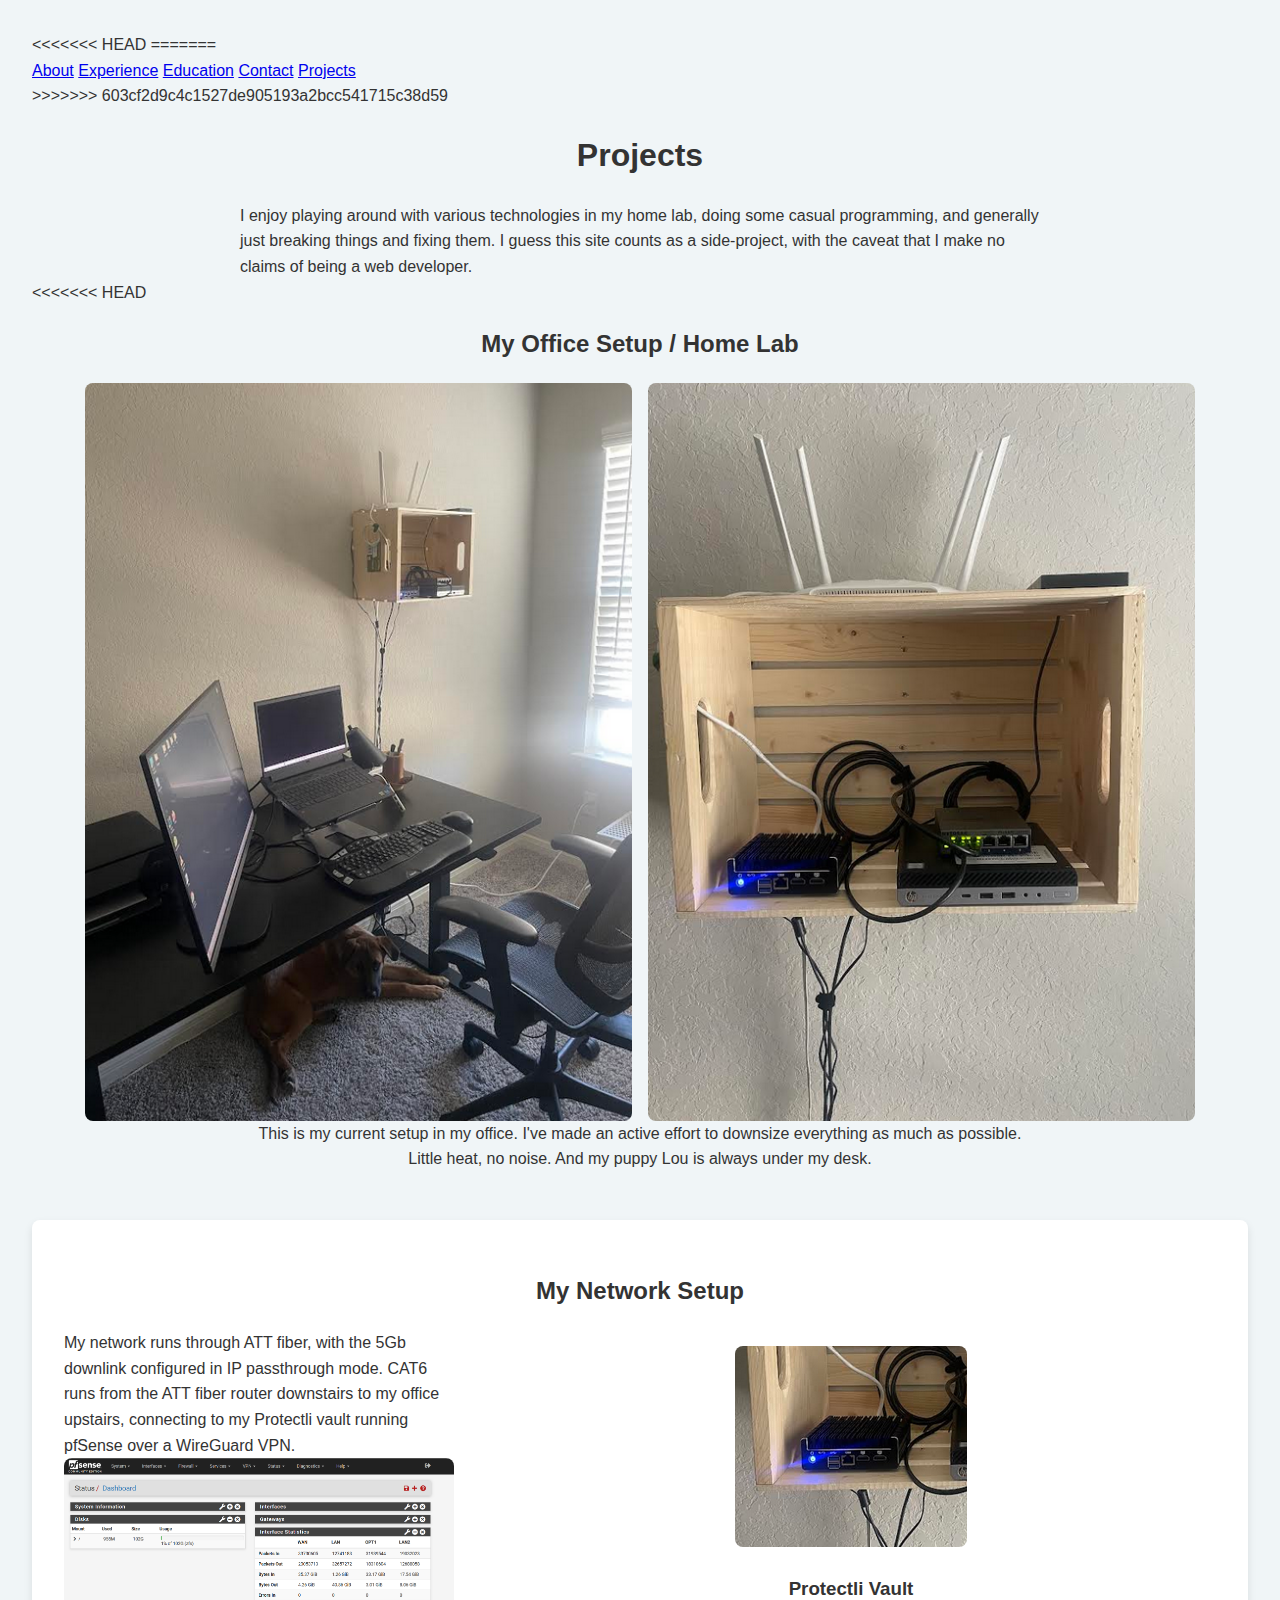
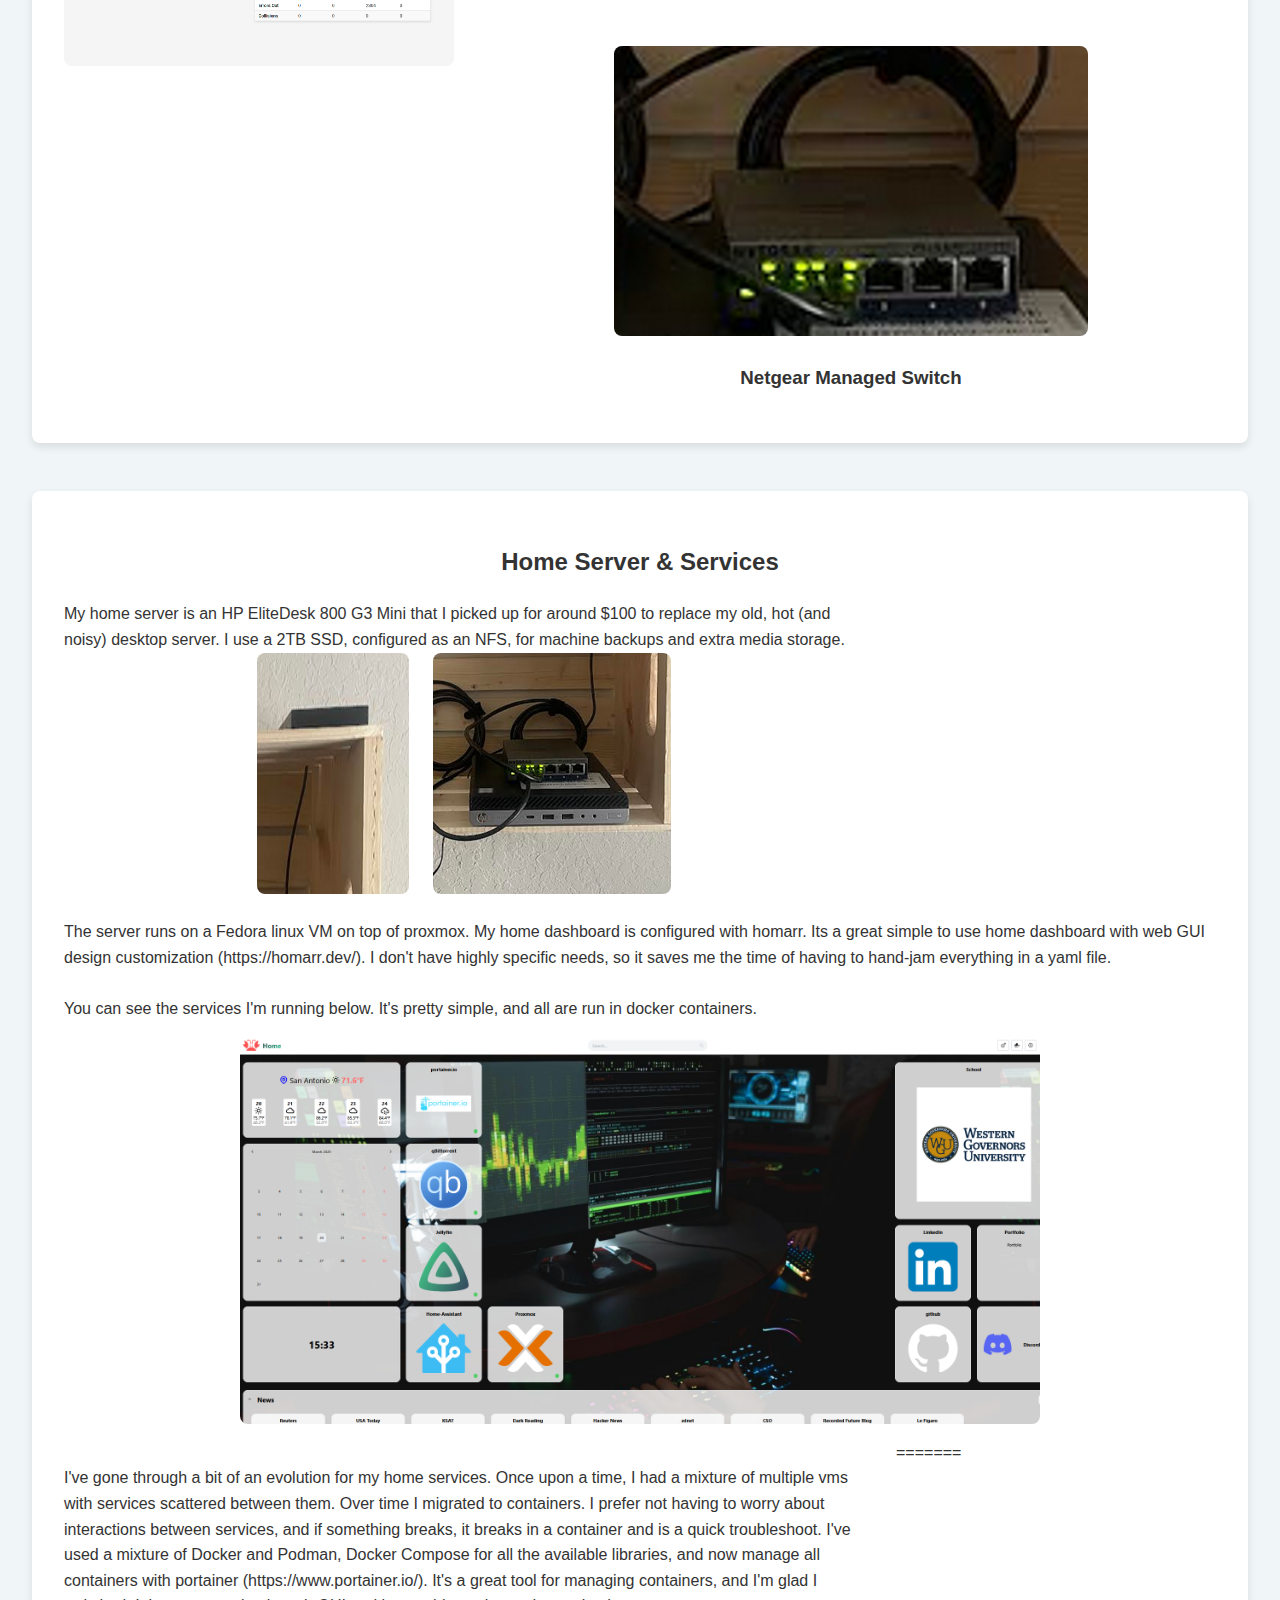
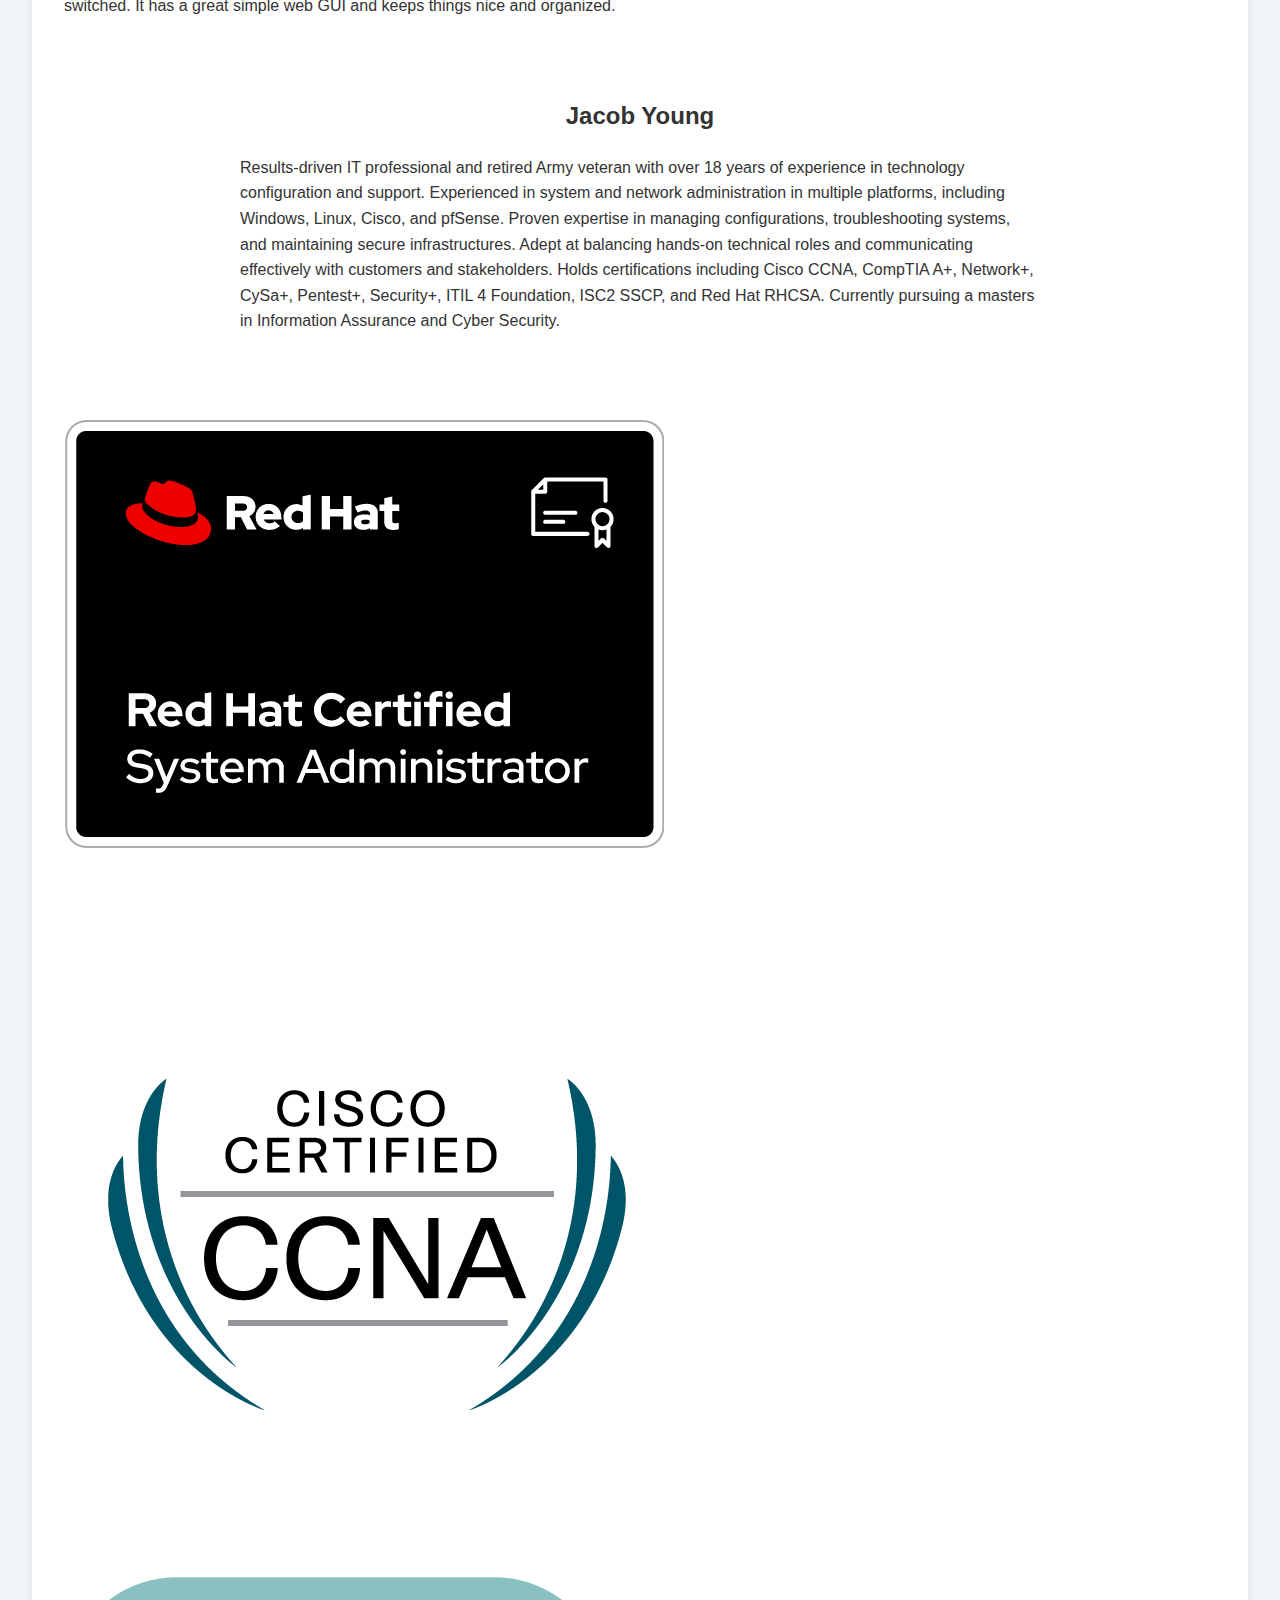
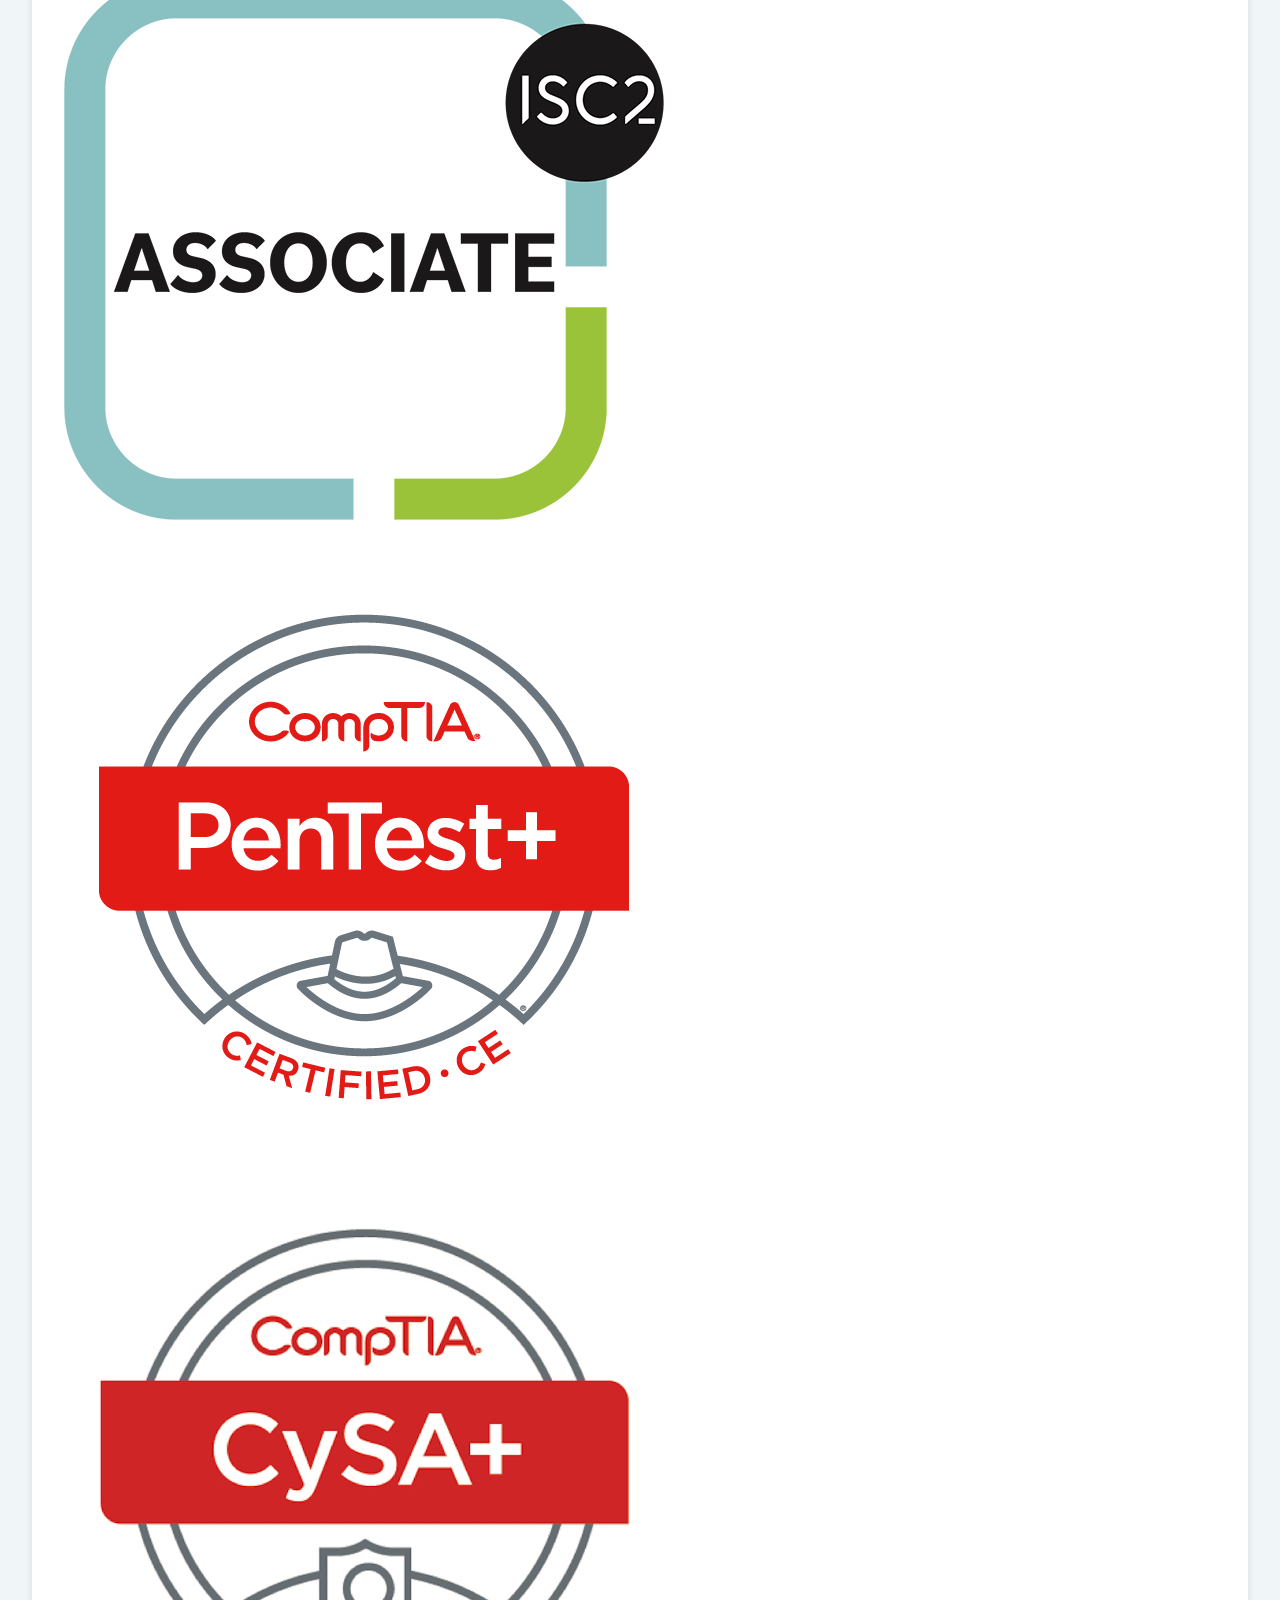
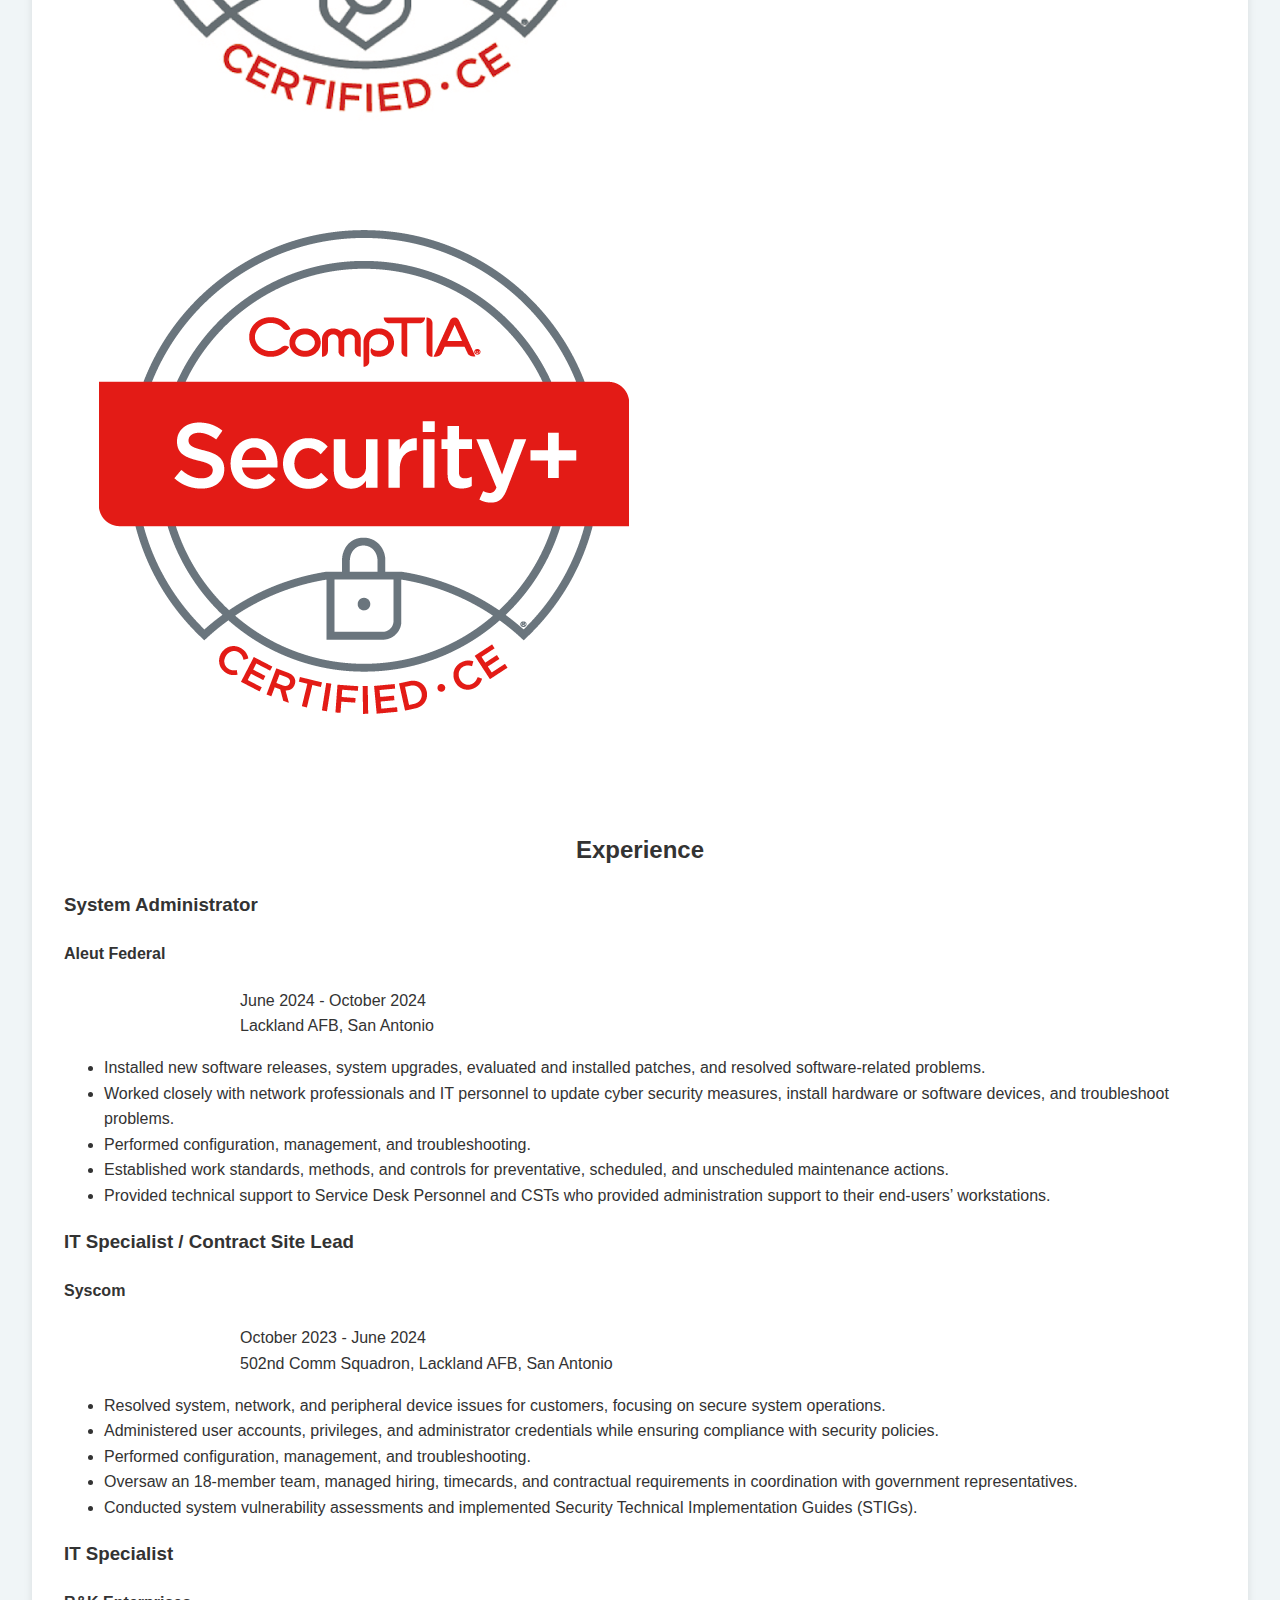
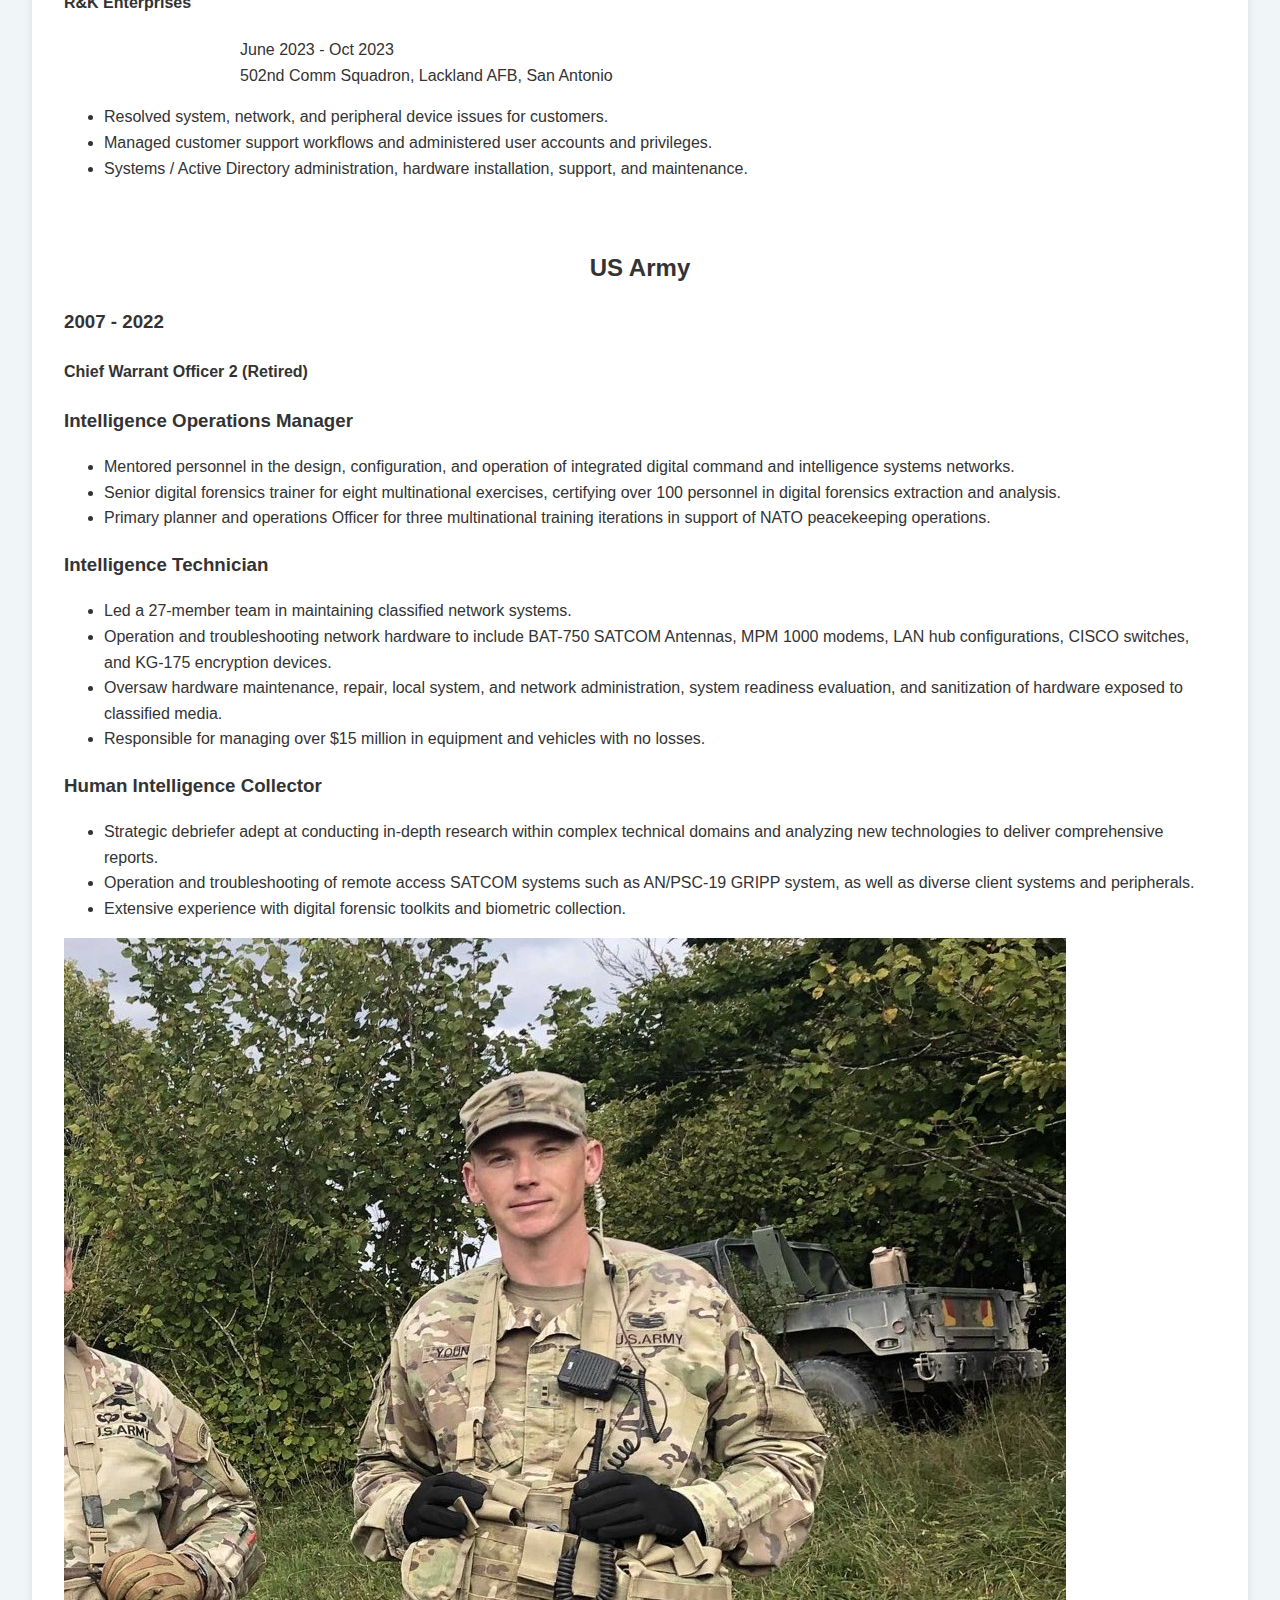
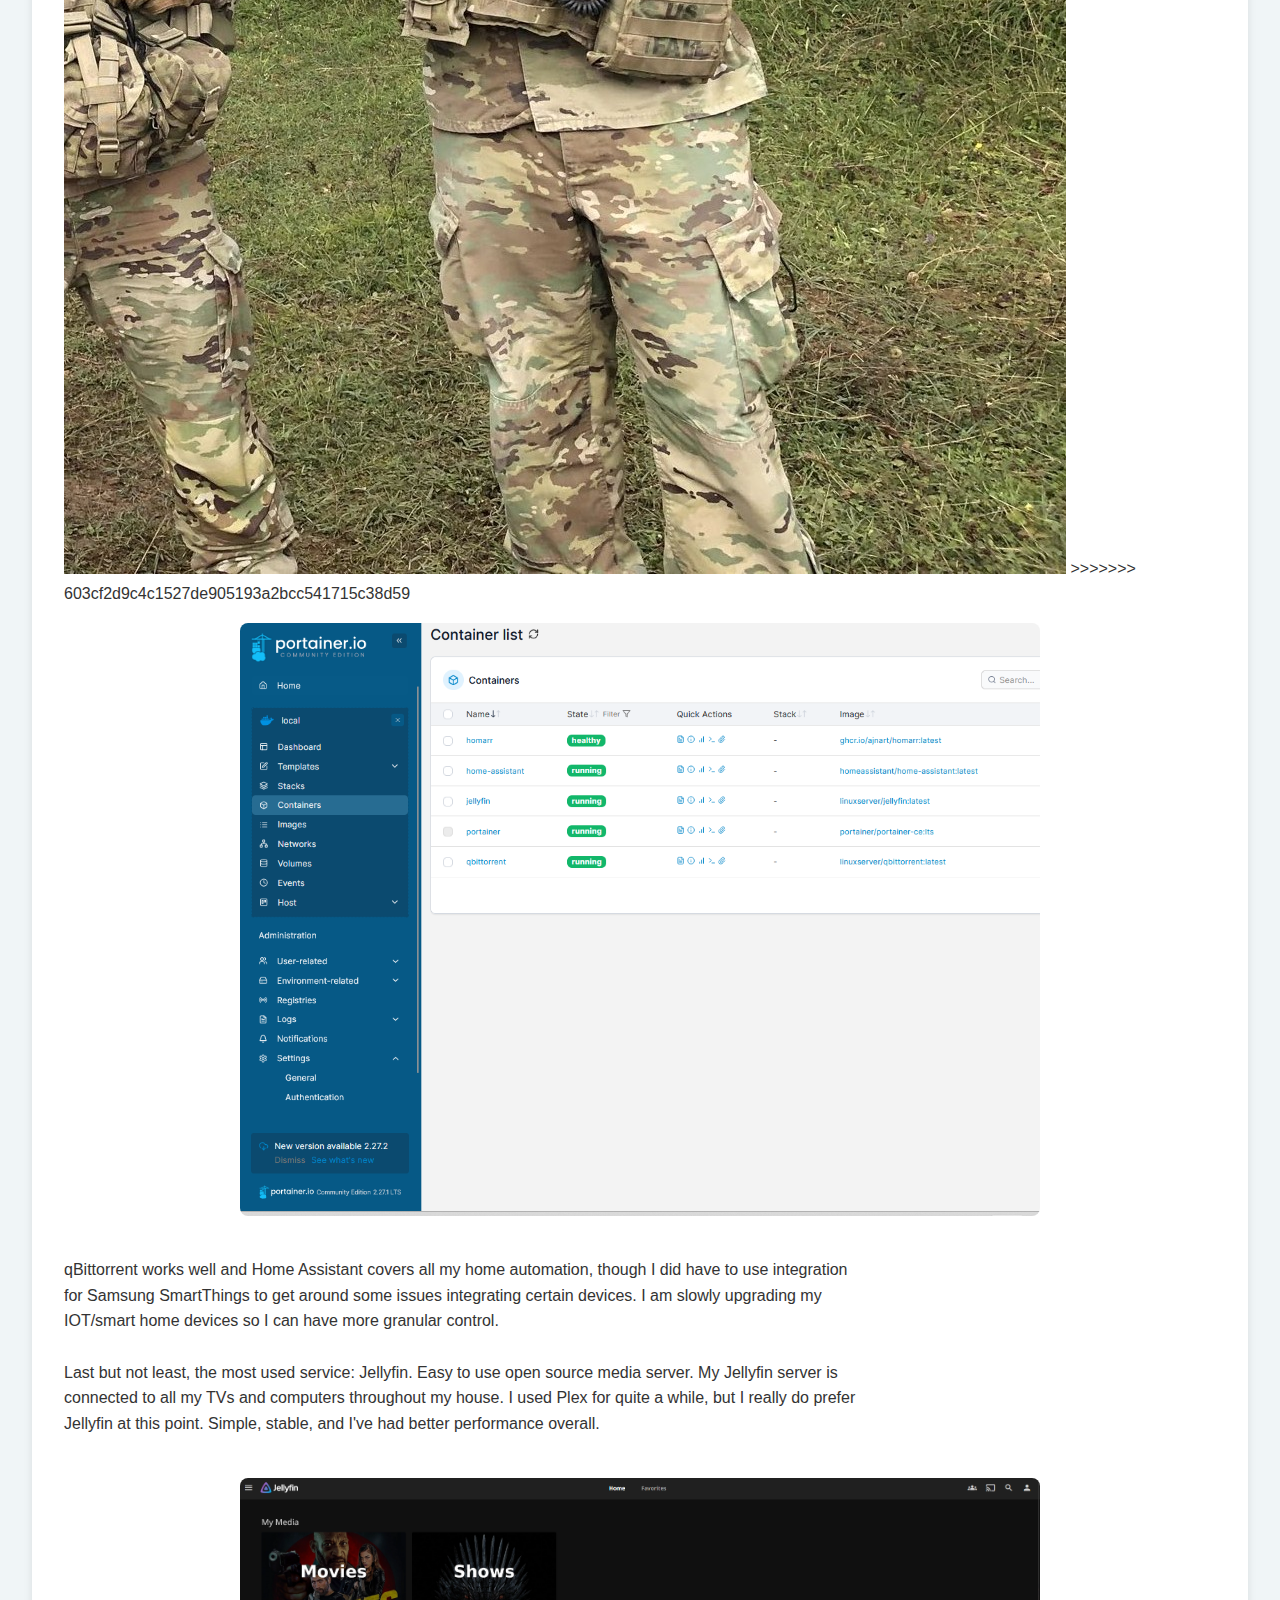
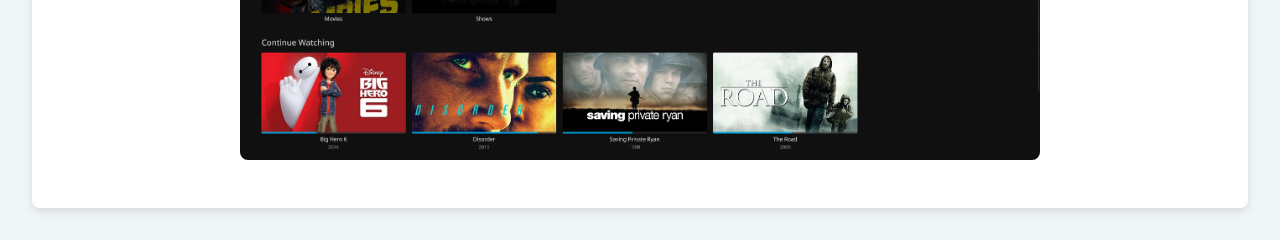
==== commit 44632183: "resolve merge" ====
--- a/index.html
+++ b/index.html
@@ -7,6 +7,19 @@
     <link rel="stylesheet" href="style.css">
 </head>
 <body>
+<<<<<<< HEAD
+=======
+  <header class="landing">
+    <nav class="navbar">
+      <a href="#about">About</a>
+      <a href="#experience">Experience</a>
+      <a href="#education">Education</a>
+      <a href="#contact">Contact</a>
+      <a href="https://www.jakemiyoung.com/Projects" target="_blank" rel="noopener noreferrer">
+        Projects
+      </a>
+    </nav>
+>>>>>>> 603cf2d9c4c1527de905193a2bcc541715c38d59
 
     <header>
         <h1>Projects</h1>
@@ -17,6 +30,7 @@
         </p>
     </header>
 
+<<<<<<< HEAD
     <section class="office">
         <h2>My Office Setup / Home Lab</h2>
         <div class="office-images">
@@ -91,6 +105,168 @@
                     and organized. 
                 </p><br>
             </div>
+=======
+  <section class="summary" id="about">
+    <div class="summary-left">
+      <h2>Jacob Young</h2>
+      <p>
+        Results-driven IT professional and retired Army veteran with over 18 years
+        of experience in technology configuration and support. Experienced in
+        system and network administration in multiple platforms, including Windows,
+        Linux, Cisco, and pfSense. Proven expertise in managing configurations,
+        troubleshooting systems, and maintaining secure infrastructures. Adept at
+        balancing hands-on technical roles and communicating effectively with
+        customers and stakeholders. Holds certifications including Cisco CCNA,
+        CompTIA A+, Network+, CySa+, Pentest+, Security+, ITIL 4 Foundation, ISC2 SSCP, and Red Hat RHCSA. Currently pursuing a masters in Information Assurance and Cyber Security.
+      </p>
+    </div>
+
+    <div class="summary-right">
+      <a
+        href="https://www.credly.com/badges/b6ca657e-d0af-4812-a6da-0419df5b88a8/public_url"
+        target="_blank"
+        rel="noopener noreferrer"
+      >
+        <img
+          src="./credly/rhcsa.png"
+          alt="Red Hat RHCSA Badge"
+        />
+      </a>
+      <a
+        href="https://www.credly.com/badges/39016519-edea-432c-883b-8b72a6de1c38/public_url"
+        target="_blank"
+        rel="noopener noreferrer"
+      >
+        <img
+          src="./credly/ccna.png"
+          alt="Cisco CCNA Badge"
+        />
+      </a>
+      <a
+        href="https://www.credly.com/badges/8cfc8364-61bd-4401-8a1b-c52d21f9c020/public_url"
+        target="_blank"
+        rel="noopener noreferrer"
+      >
+        <img
+          src="./credly/isc2.png"
+          alt="(ISC)2 Badge"
+        />
+      </a>
+      <a
+        href="https://www.credly.com/badges/a9ec56c1-13c0-452e-acbc-90ed1ae83d5e/public_url"
+        target="_blank"
+        rel="noopener noreferrer"
+      >
+        <img
+          src="./credly/pen.png"
+          alt="CompTIA PenTest+ Badge"
+        />
+      </a>
+      <a
+        href="https://www.credly.com/badges/4f15af22-51bf-491e-8b47-aa0d756b584a/public_url"
+        target="_blank"
+        rel="noopener noreferrer"
+      >
+        <img
+          src="./credly/cysa.png"
+          alt="CompTIA CySA+ Badge"
+        />
+      </a>
+      <a
+        href="https://www.credly.com/badges/d1963ea7-b2be-436b-9c5f-3755cbf71860/public_url"
+        target="_blank"
+        rel="noopener noreferrer"
+      >
+        <img
+          src="./credly/sec.png"
+          alt="CompTIA Security+ Badge"
+        />
+      </a>
+    </div>
+  </section>
+
+  <section class="work" id="experience">
+    <h2 class="experience">Experience</h2>
+
+    <article class="aleut">
+      <h3>System Administrator</h3>
+      <h4>Aleut Federal</h4>
+      <p>June 2024 - October 2024<br />Lackland AFB, San Antonio</p>
+      <ul class="aleutlist">
+        <li>Installed new software releases, system upgrades, evaluated and installed patches, and resolved software-related problems.</li>
+        <li>Worked closely with network professionals and IT personnel to update cyber security measures, install hardware or software devices, and troubleshoot problems.</li>
+        <li>Performed configuration, management, and troubleshooting.</li>
+        <li>Established work standards, methods, and controls for preventative, scheduled, and unscheduled maintenance actions.</li>
+        <li>Provided technical support to Service Desk Personnel and CSTs who provided administration support to their end-users’ workstations.</li>
+      </ul>
+    </article>
+
+    <article class="syscom">
+      <h3>IT Specialist / Contract Site Lead</h3>
+      <h4>Syscom</h4>
+      <p>October 2023 - June 2024<br />502nd Comm Squadron, Lackland AFB, San Antonio</p>
+      <ul class="syscomlist">
+        <li>Resolved system, network, and peripheral device issues for customers, focusing on secure system operations.</li>
+        <li>Administered user accounts, privileges, and administrator credentials while ensuring compliance with security policies.</li>
+        <li>Performed configuration, management, and troubleshooting.</li>
+        <li>Oversaw an 18-member team, managed hiring, timecards, and contractual requirements in coordination with government representatives.</li>
+        <li>Conducted system vulnerability assessments and implemented Security Technical Implementation Guides (STIGs).</li>
+      </ul>
+    </article>
+
+    <article class="rk">
+      <h3>IT Specialist</h3>
+      <h4>R&amp;K Enterprises</h4>
+      <p>June 2023 - Oct 2023<br />502nd Comm Squadron, Lackland AFB, San Antonio</p>
+      <ul class="rklist">
+        <li>Resolved system, network, and peripheral device issues for customers.</li>
+        <li>Managed customer support workflows and administered user accounts and privileges.</li>
+        <li>Systems / Active Directory administration, hardware installation, support, and maintenance.</li>
+      </ul>
+    </article>
+  </section>
+
+  <section>
+    <h2 class="armytitle">US Army</h2>
+    <h3 class="armytitle2">2007 - 2022</h3>
+    <h4 class="armytitle3">Chief Warrant Officer 2 (Retired)</h4>
+  
+    <div class="army-container">
+      <!-- Left Side: Job Roles -->
+      <div class="army-left">
+        <article>
+          <h3>Intelligence Operations Manager</h3>
+          <ul class="armylist1">
+            <li>Mentored personnel in the design, configuration, and operation of integrated digital command and intelligence systems networks.</li>
+            <li>Senior digital forensics trainer for eight multinational exercises, certifying over 100 personnel in digital forensics extraction and analysis.</li>
+            <li>Primary planner and operations Officer for three multinational training iterations in support of NATO peacekeeping operations.</li>
+          </ul>
+        </article>
+  
+        <article>
+          <h3>Intelligence Technician</h3>
+          <ul class="armylist2">
+            <li>Led a 27-member team in maintaining classified network systems.</li>
+            <li>Operation and troubleshooting network hardware to include BAT-750 SATCOM Antennas, MPM 1000 modems, LAN hub configurations, CISCO switches, and KG-175 encryption devices.</li>
+            <li>Oversaw hardware maintenance, repair, local system, and network administration, system readiness evaluation, and sanitization of hardware exposed to classified media.</li>
+            <li>Responsible for managing over $15 million in equipment and vehicles with no losses.</li>
+          </ul>
+        </article>
+  
+        <article>
+          <h3>Human Intelligence Collector</h3>
+          <ul class="armylist3">
+            <li>Strategic debriefer adept at conducting in-depth research within complex technical domains and analyzing new technologies to deliver comprehensive reports.</li>
+            <li>Operation and troubleshooting of remote access SATCOM systems such as AN/PSC-19 GRIPP system, as well as diverse client systems and peripherals.</li>
+            <li>Extensive experience with digital forensic toolkits and biometric collection.</li>
+          </ul>
+        </article>
+      </div>
+  
+      <div class="army-right">
+        <div class="armyimage1">
+          <img src="jakearmy.JPG" alt="Army photo 1" />
+>>>>>>> 603cf2d9c4c1527de905193a2bcc541715c38d59
         </div>
 
 
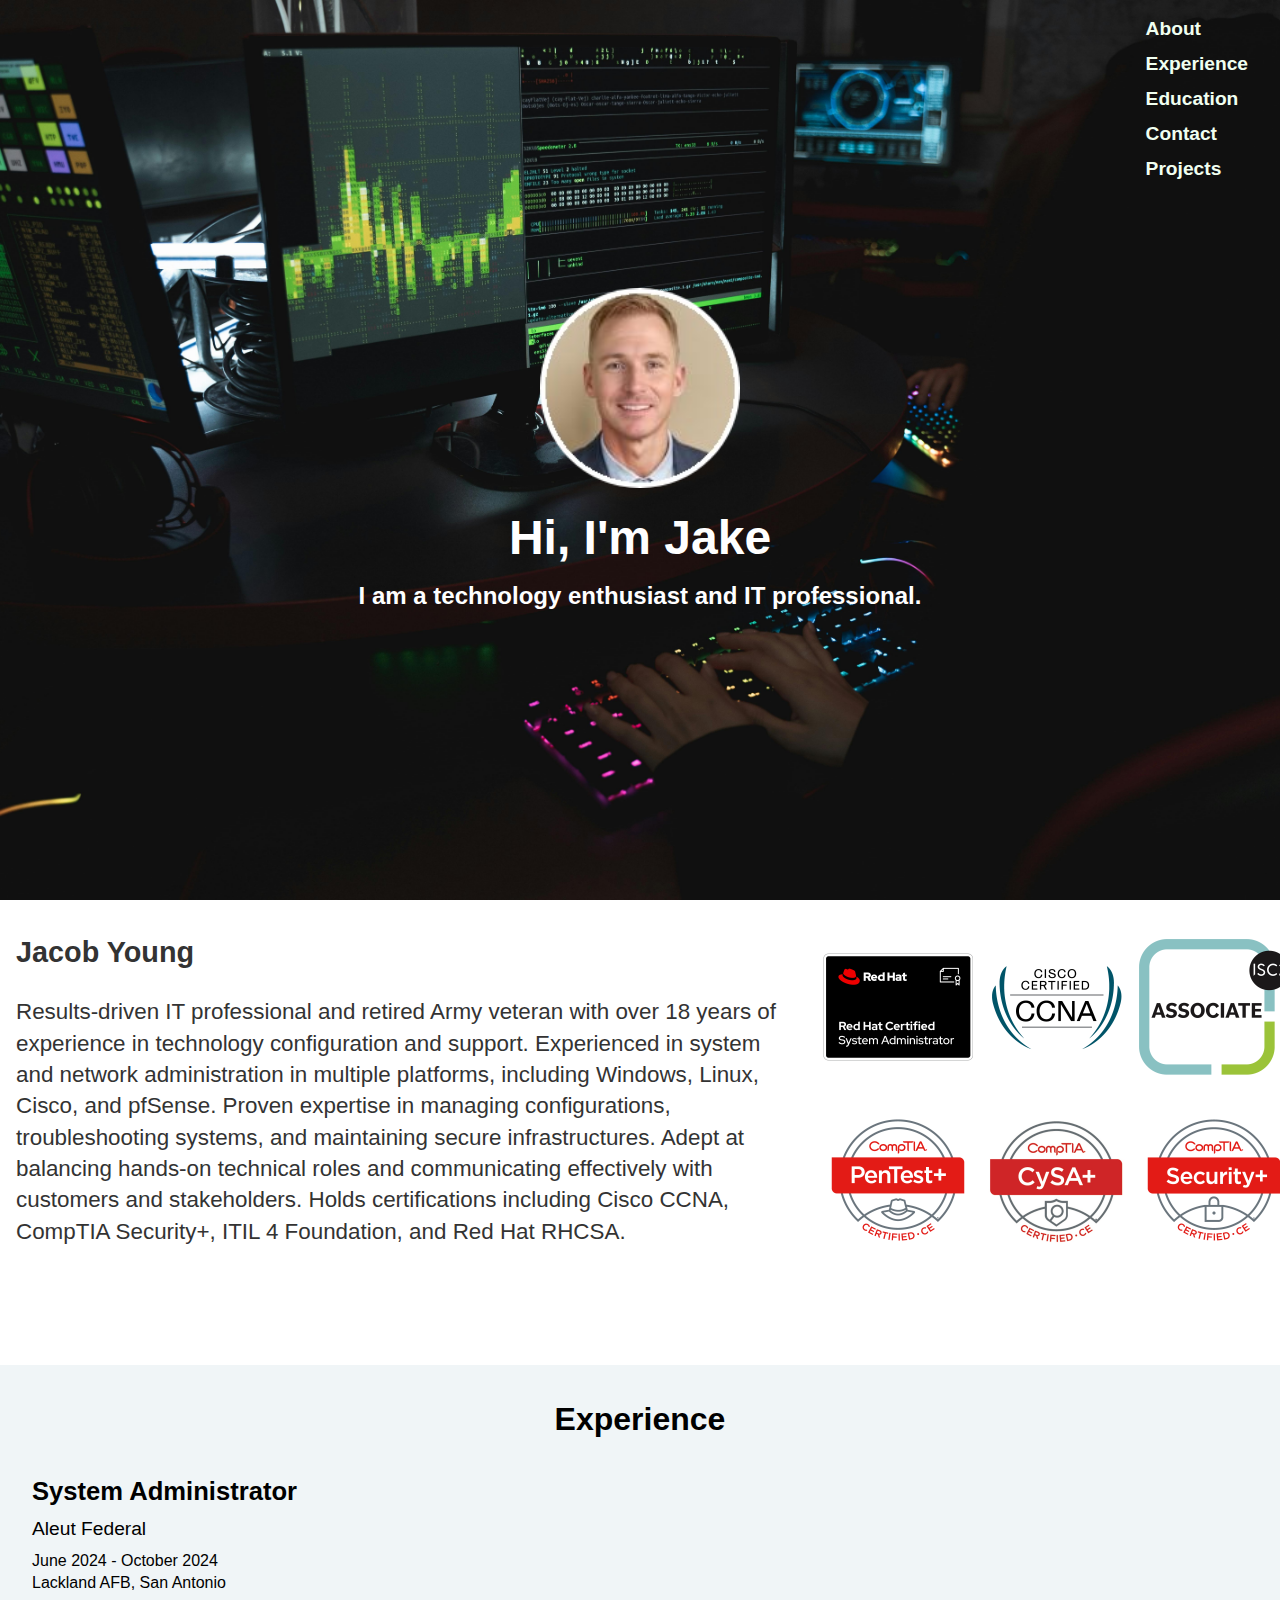
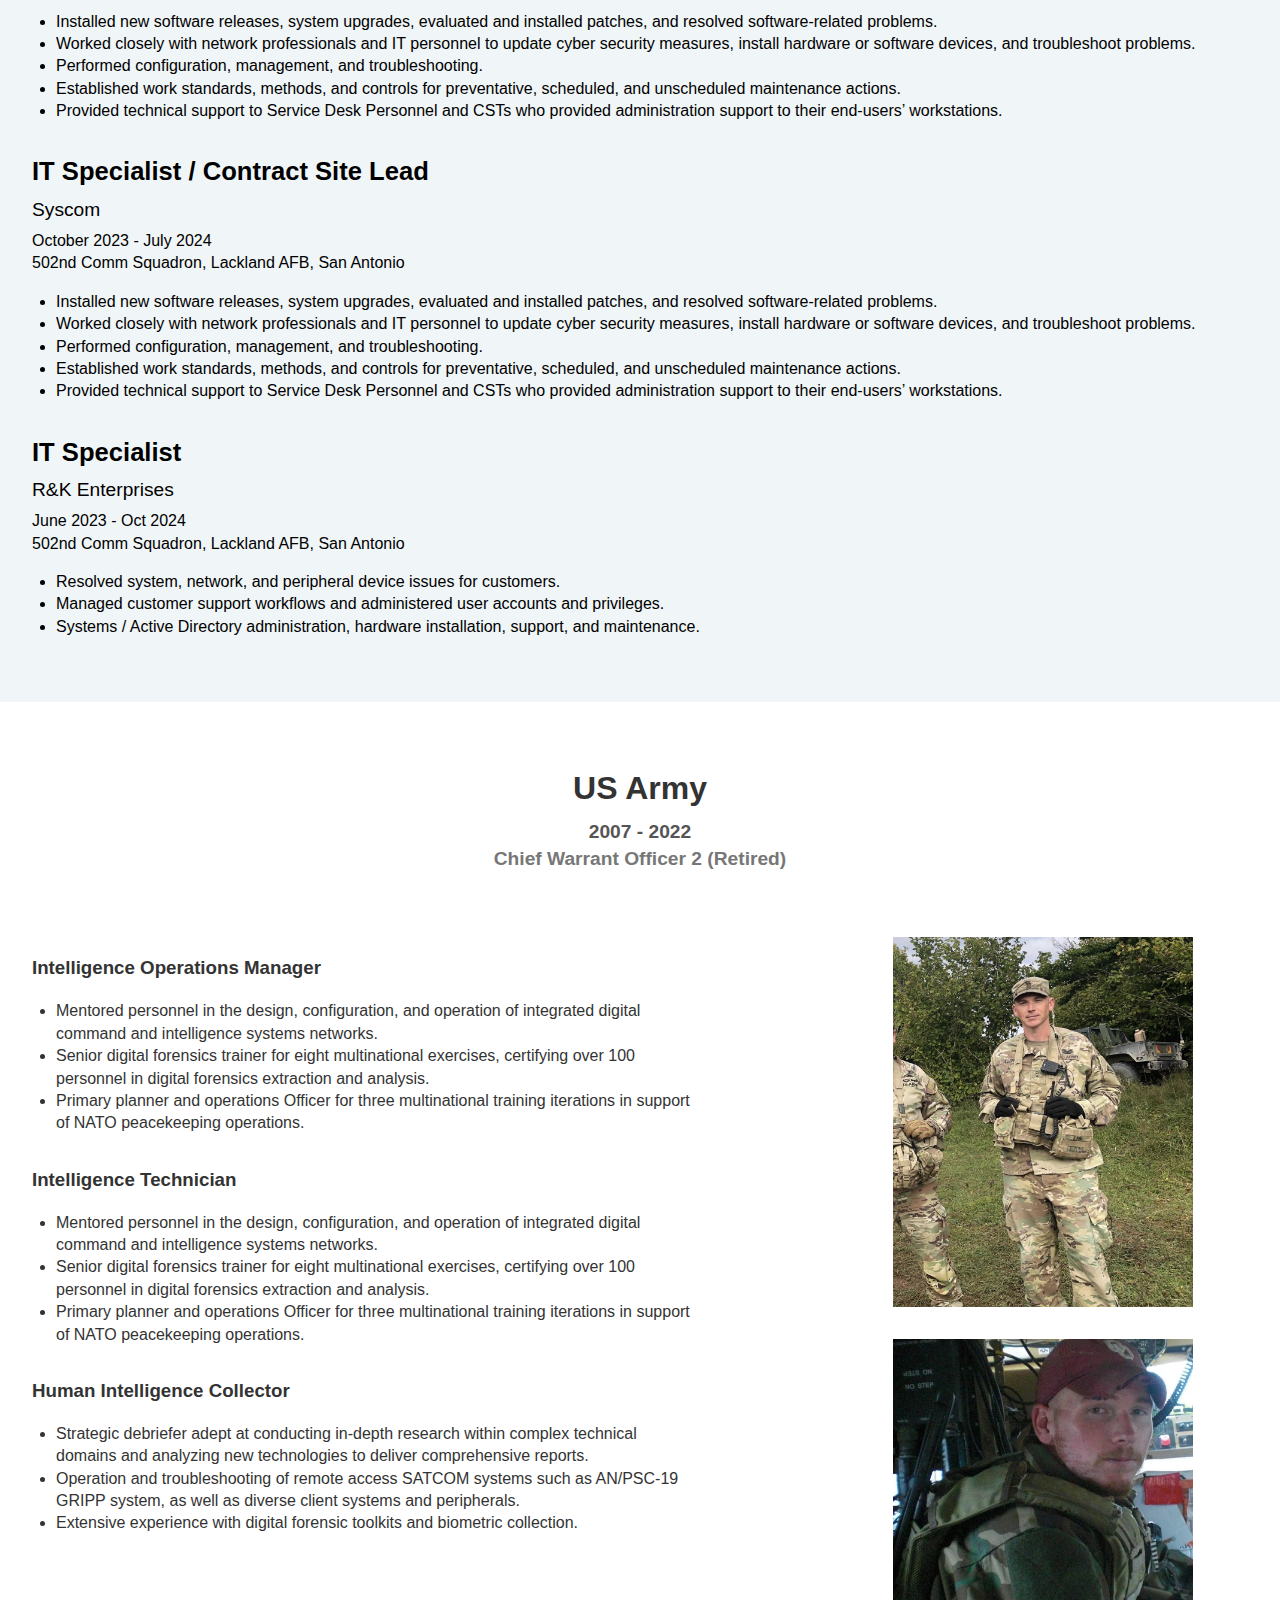
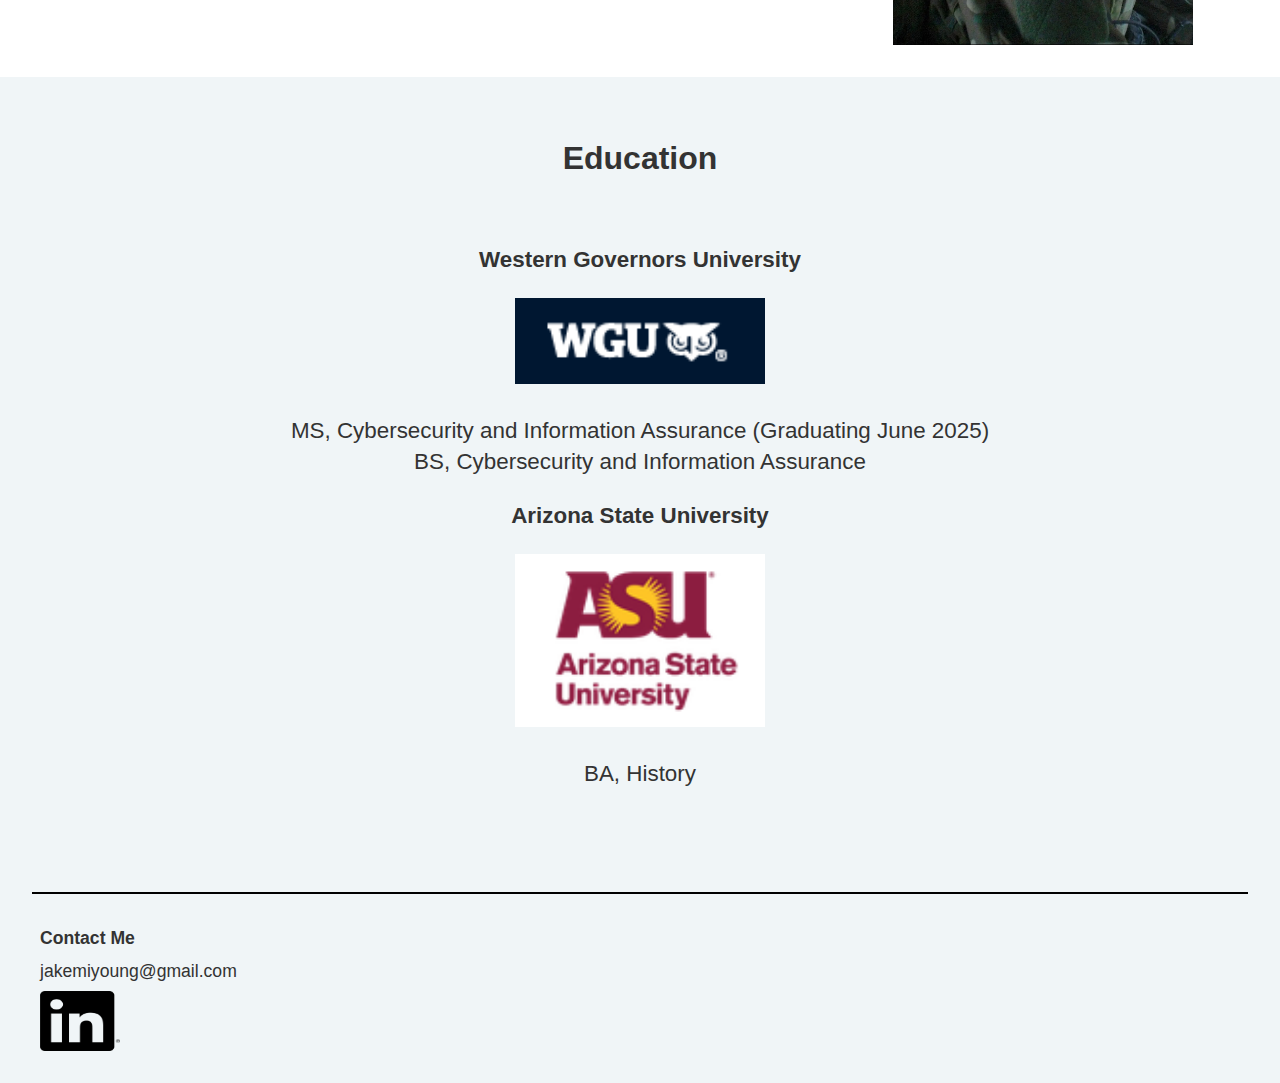
==== commit 8ff86ba9: "update projects, fix html main" ====
--- a/index.html
+++ b/index.html
@@ -1,14 +1,12 @@
 <!DOCTYPE html>
 <html lang="en">
 <head>
-    <meta charset="UTF-8">
-    <meta name="viewport" content="width=device-width, initial-scale=1.0">
-    <title>Home Lab Projects</title>
-    <link rel="stylesheet" href="style.css">
+  <meta charset="UTF-8" />
+  <meta name="viewport" content="width=device-width, initial-scale=1.0"/>
+  <title>Jake Young</title>
+  <link rel="stylesheet" href="style.css" />
 </head>
 <body>
-<<<<<<< HEAD
-=======
   <header class="landing">
     <nav class="navbar">
       <a href="#about">About</a>
@@ -19,93 +17,14 @@
         Projects
       </a>
     </nav>
->>>>>>> 603cf2d9c4c1527de905193a2bcc541715c38d59
-
-    <header>
-        <h1>Projects</h1>
-        <p>
-            I enjoy playing around with various technologies in my home lab, doing some casual programming, 
-            and generally just breaking things and fixing them. I guess this site counts as a side-project, 
-            with the caveat that I make no claims of being a web developer.
-        </p>
-    </header>
-
-<<<<<<< HEAD
-    <section class="office">
-        <h2>My Office Setup / Home Lab</h2>
-        <div class="office-images">
-            <img src="office.png" alt="Office Photo">
-            <img src="box.png" alt="Box Photo">
-        </div>
-        <p>
-            This is my current setup in my office. I've made an active effort to downsize everything as much as possible.
-            Little heat, no noise. And my puppy Lou is always under my desk.
-        </p>
-    </section>
-
-    <section class="network">
-        <h2>My Network Setup</h2>
-        <div class="network-content">
-            <div class="network-left">
-                <p>
-                    My network runs through ATT fiber, with the 5Gb downlink configured in IP passthrough mode.
-                    CAT6 runs from the ATT fiber router downstairs to my office upstairs, connecting to my Protectli vault 
-                    running pfSense over a WireGuard VPN.
-                </p>
-                <div class="image-container">
-                    <img src="pfense.png" alt="pfSense Dashboard">
-                </div>
-            </div>
-    
-            <div class="network-right">
-                <div class="image-container">
-                    <img src="protectli.png" class="protectli-img" alt="Protectli Vault">
-                    <h3>Protectli Vault</h3>
-                </div>
-                <div class="image-container">
-                    <img src="switch.png" class="switch-img" alt="Netgear Managed Switch">
-                    <h3>Netgear Managed Switch</h3>
-                </div>
-            </div>
-        </div>
-    </section>
-
-    <section class="server">
-        <h2>Home Server & Services</h2>
-
-        <div class="server-content">
-            <div class="server-left">
-                <p>
-                    My home server is an HP EliteDesk 800 G3 Mini that I picked up for around $100 to replace my old, hot (and noisy) desktop server.
-                    I use a 2TB SSD, configured as an NFS, for machine backups and extra media storage.
-                </p>
-                <div class="image-row">
-                    <img src="nas.png" alt="NAS Photo">
-                    <img src="hp.png" alt="HP Mini Server Photo">
-                </div>
-            </div>
-        </div>
-        <br>The server runs on a Fedora linux VM on top of proxmox. 
-        My home dashboard is configured with homarr. Its a great simple to use home dashboard with web GUI design customization (https://homarr.dev/). 
-        I don't have highly specific needs, so it saves me the time of having to hand-jam everything in a yaml file. <br><br>
-        You can see the services I'm running below. It's pretty simple, and all are run in docker containers. 
-
-        <div class="full-width-image">
-            <img src="dash.png" alt="Dashboard Photo">
-        </div>
-
-        <div class="server-content">
-            <div class="server-left">
-                <p>
-                    <br>I've gone through a bit of an 
-                    evolution for my home services. Once upon a time, I had a mixture of multiple vms with services scattered between them. Over time I migrated to containers. 
-                    I prefer not having to worry about interactions between services, and if something breaks,
-                    it breaks in a container and is a quick troubleshoot. I've used a mixture of Docker and Podman, Docker Compose for all the available libraries, and now manage all containers with
-                    portainer (https://www.portainer.io/). It's a great tool for managing containers, and I'm glad I switched. It has a great simple web GUI and keeps things nice
-                    and organized. 
-                </p><br>
-            </div>
-=======
+
+    <img src="face.png" alt="Jake's Photo" class="face" />
+    <div class="intro">
+      <h1>Hi, I'm Jake</h1>
+      <h2>I am a technology enthusiast and IT professional.</h2>
+    </div>
+  </header>
+
   <section class="summary" id="about">
     <div class="summary-left">
       <h2>Jacob Young</h2>
@@ -117,7 +36,7 @@
         troubleshooting systems, and maintaining secure infrastructures. Adept at
         balancing hands-on technical roles and communicating effectively with
         customers and stakeholders. Holds certifications including Cisco CCNA,
-        CompTIA A+, Network+, CySa+, Pentest+, Security+, ITIL 4 Foundation, ISC2 SSCP, and Red Hat RHCSA. Currently pursuing a masters in Information Assurance and Cyber Security.
+        CompTIA Security+, ITIL 4 Foundation, and Red Hat RHCSA.
       </p>
     </div>
 
@@ -204,20 +123,20 @@
     <article class="syscom">
       <h3>IT Specialist / Contract Site Lead</h3>
       <h4>Syscom</h4>
-      <p>October 2023 - June 2024<br />502nd Comm Squadron, Lackland AFB, San Antonio</p>
+      <p>October 2023 - July 2024<br />502nd Comm Squadron, Lackland AFB, San Antonio</p>
       <ul class="syscomlist">
-        <li>Resolved system, network, and peripheral device issues for customers, focusing on secure system operations.</li>
-        <li>Administered user accounts, privileges, and administrator credentials while ensuring compliance with security policies.</li>
+        <li>Installed new software releases, system upgrades, evaluated and installed patches, and resolved software-related problems.</li>
+        <li>Worked closely with network professionals and IT personnel to update cyber security measures, install hardware or software devices, and troubleshoot problems.</li>
         <li>Performed configuration, management, and troubleshooting.</li>
-        <li>Oversaw an 18-member team, managed hiring, timecards, and contractual requirements in coordination with government representatives.</li>
-        <li>Conducted system vulnerability assessments and implemented Security Technical Implementation Guides (STIGs).</li>
+        <li>Established work standards, methods, and controls for preventative, scheduled, and unscheduled maintenance actions.</li>
+        <li>Provided technical support to Service Desk Personnel and CSTs who provided administration support to their end-users’ workstations.</li>
       </ul>
     </article>
 
     <article class="rk">
       <h3>IT Specialist</h3>
       <h4>R&amp;K Enterprises</h4>
-      <p>June 2023 - Oct 2023<br />502nd Comm Squadron, Lackland AFB, San Antonio</p>
+      <p>June 2023 - Oct 2024<br />502nd Comm Squadron, Lackland AFB, San Antonio</p>
       <ul class="rklist">
         <li>Resolved system, network, and peripheral device issues for customers.</li>
         <li>Managed customer support workflows and administered user accounts and privileges.</li>
@@ -246,10 +165,9 @@
         <article>
           <h3>Intelligence Technician</h3>
           <ul class="armylist2">
-            <li>Led a 27-member team in maintaining classified network systems.</li>
-            <li>Operation and troubleshooting network hardware to include BAT-750 SATCOM Antennas, MPM 1000 modems, LAN hub configurations, CISCO switches, and KG-175 encryption devices.</li>
-            <li>Oversaw hardware maintenance, repair, local system, and network administration, system readiness evaluation, and sanitization of hardware exposed to classified media.</li>
-            <li>Responsible for managing over $15 million in equipment and vehicles with no losses.</li>
+            <li>Mentored personnel in the design, configuration, and operation of integrated digital command and intelligence systems networks.</li>
+            <li>Senior digital forensics trainer for eight multinational exercises, certifying over 100 personnel in digital forensics extraction and analysis.</li>
+            <li>Primary planner and operations Officer for three multinational training iterations in support of NATO peacekeeping operations.</li>
           </ul>
         </article>
   
@@ -266,32 +184,54 @@
       <div class="army-right">
         <div class="armyimage1">
           <img src="jakearmy.JPG" alt="Army photo 1" />
->>>>>>> 603cf2d9c4c1527de905193a2bcc541715c38d59
         </div>
-
-
-        <div class="full-width-image">
-            <img src="portainer.png" alt="Portainer Photo">
-        </div>
-
-        <div class="server-content">
-            <div class="server-left">
-                <p>
-                    <br>qBittorrent works well and Home Assistant covers all my home automation, though I did have to use integration for Samsung SmartThings to get around some 
-                    issues integrating certain devices. I am slowly upgrading my IOT/smart home devices so I can have more granular control.
-                </p><br>
-                <p>     Last but not least, the most used service: Jellyfin. Easy to use open source media server. My Jellyfin server is connected to all my TVs 
-                    and computers throughout my house. I used Plex for quite a while, but I really do prefer Jellyfin at
-                    this point. Simple, stable, and I've had better performance overall. </p> <br>
-            </div>
-        </div>
-
-
-        <div class="full-width-image">
-            <img src="jellyfin.png" alt="Jellyfin Photo">
-        </div>
-
-    </section>
-
+        <img src="jakearmy2.jpeg" alt="Army photo 2" />
+      </div>
+    </div>
+  </section>
+
+
+  <section class="education" id="education">
+    <h2 class="educationtitle">Education</h2>
+  
+    <article class="school">
+      <h3>Western Governors University</h3>
+      <img class="school-icon" src="wgu.png" alt="WGU" />
+      <div>
+        <p>MS, Cybersecurity and Information Assurance (Graduating June 2025) <br>BS, Cybersecurity and Information Assurance</p>
+      </div>
+    </article>
+  
+    <article class="school">
+      <h3>Arizona State University</h3>
+      <img class="school-icon" src="asu.png" alt="ASU" />
+      <div>
+        <p>BA, History</p>
+      </div>
+    </article>
+  </section>
+
+
+  <section class="contact" id="contact">
+    <hr />
+    <div class="email">
+      <strong>Contact Me</strong>
+    </div>
+    <div class="email">jakemiyoung@gmail.com</div>
+    <div class="linkedin">
+      <a
+        href="https://www.linkedin.com/in/jacobmiyoung"
+        target="_blank"
+        rel="noopener noreferrer"
+      >
+        <img
+          src="linkedin.png"
+          width="80"
+          height="60"
+          alt="LinkedIn Profile for Jake"
+        />
+      </a>
+    </div>
+  </section>
 </body>
 </html>
--- a/style.css
+++ b/style.css
@@ -1,139 +1,296 @@
 
-body {
-  margin: 0;
-  padding: 2rem;
+html, body {
+  margin: 0;
+  padding: 0;
   font-family: Arial, sans-serif;
-  font-size: 16px;
-  line-height: 1.6;
+  font-size: 16px; 
+  line-height: 1.4;
   color: #333;
-  background-color: rgb(240, 245, 247);
-  overflow-x: hidden; 
-}
-
-h1, h2 {
-  text-align: center;
-}
-
-p {
-  max-width: 800px;
-  margin: 0 auto;
-}
-
-.full-width-image {
+}
+
+
+.landing {
+  background: url("background.jpg") no-repeat center center;
+  background-size: cover;
+  height: 100vh;
+
+
+  display: flex;
+  flex-direction: column;
+  align-items: center;
+  justify-content: center;
+}
+
+
+.navbar {
+  position: absolute;
+  top: 1rem;
+  right: 2rem;
+}
+
+.navbar a {
+  display: block;
+  text-decoration: none;
+  color: honeydew;
+  font-weight: bold;
+  font-size: 1.2rem;
+  margin-bottom: 0.5rem;
+}
+
+
+.face {
+  width: 200px;
+  margin-bottom: 1rem;
+}
+
+
+.intro h1 {
+  margin: 0;
+  color: #fff;
+  font-size: 3rem;
+  text-align: center;
+}
+
+.intro h2 {
+  margin: 0.5rem 0 0 0;
+  color: #fff;
+  font-size: 1.5rem;
+  text-align: center;
+}
+
+
+.summary {
+  display: flex;
   width: 100%;
-  max-width: 800px; 
-  margin: 0 auto; 
-  padding: 1rem 0;
-}
-
-.full-width-image img {
-  width: 100%;
+  background-color: #fff;
+  margin-bottom: 4rem; 
+  padding: 2rem 1rem;  
+  font-size: 1.4rem;    
+}
+
+
+.summary-left {
+  flex: 0 0 60%;
+  margin-right: 1rem;
+}
+
+.summary-left h2 {
+  margin-top: 0;
+  font-size: 1.8rem;
+}
+
+.summary-left p {
+  margin-top: 1rem;
+  line-height: 1.4;
+}
+
+
+.summary-right {
+  flex: 0 0 40%;
+  display: flex;
+  flex-wrap: wrap;
+  gap: 0.5rem;
+  justify-content: center;
+}
+
+.summary-right img {
+  width: 150px; 
   height: auto;
   display: block;
-  border-radius: 8px; 
-}
-
-
-.office {
-  text-align: center;
-  margin-bottom: 3rem;
-}
-
-.office-images {
-  display: flex;
-  justify-content: center;
+}
+
+
+.work {
+  background-color: rgb(240, 245, 247);
+  color: #000;
+  margin: 0;
+  padding: 2rem;
+}
+
+.experience {
+  font-size: 2rem;
+  text-align: center;
+  margin: 0 0 2rem 0;
+}
+
+
+.aleut, .syscom, .rk {
+  margin-bottom: 2rem;
+}
+
+/* Job title (h3) */
+.aleut h3, .syscom h3, .rk h3 {
+  margin: 0;
+  font-size: 1.6rem;
+}
+
+/* Company name (h4) */
+.aleut h4, .syscom h4, .rk h4 {
+  margin: 0.4rem 0;
+  font-size: 1.2rem;
+  font-weight: normal;
+}
+
+
+.aleut p, .syscom p, .rk p {
+  margin: 0 0 1rem 0;
+  font-size: 1rem;
+}
+
+
+.aleutlist, .syscomlist, .rklist {
+  margin: 0;
+  padding-left: 1.5rem; 
+  font-size: 1rem;
+  line-height: 1.4;
+}
+
+
+.armytitle {
+  margin: 4rem 0 0.5rem 0;
+  font-size: 2rem;
+  text-align: center;
+}
+
+.armytitle2 {
+  margin: 0;
+  font-size: 1.2rem;
+  text-align: center;
+  color: #555;
+}
+
+.armytitle3 {
+  margin: 0 0 2rem 0;
+  font-size: 1.2rem;
+  text-align: center;
+  color: #777;
+}
+
+.army-container {
+  display: flex;
+  justify-content: space-between;
+  align-items: flex-start;
+  gap: 2rem;
+  padding: 2rem;
+}
+
+.army-left {
+  flex: 1; 
+  min-width: 55%;
+}
+
+.army-right {
+  flex: 0 0 35%;
+  display: flex;
+  flex-direction: column;
   gap: 1rem;
 }
 
-.office-images img {
-  max-width: 45%;
-  border-radius: 8px;
-}
-
-.network {
-  background-color: white;
-  padding: 2rem;
-  border-radius: 8px;
-  box-shadow: 0px 4px 8px rgba(0, 0, 0, 0.1);
-  margin-bottom: 3rem;
-}
-
-.network-content {
-  display: flex;
-  flex-wrap: wrap;
-  gap: 2rem;
-}
-
-.network-left {
-  flex: 1;
-  min-width: 300px;
-}
-
-.network-right {
-  display: flex;
-  justify-content: center; 
-  flex-wrap: wrap; 
-  gap: 1.5rem; 
-  margin-top: 1rem;
-}
-
-.image-container {
-  text-align: center;
-  width: 100%; 
-}
-
-.image-container img {
-  max-width: 100%; 
+.army-right img {
+  width: 100%;
+  max-width: 300px;
   height: auto;
-  border-radius: 8px;
-}
-
-
-.server {
-  background-color: white;
-  padding: 2rem;
-  border-radius: 8px;
-  box-shadow: 0px 4px 8px rgba(0, 0, 0, 0.1);
-}
-
-.server-content {
-  display: flex;
-  flex-wrap: wrap;
-  gap: 2rem;
-}
-
-
-.image-row {
-  display: flex;
-  justify-content: center;
-  gap: 1.5rem;
-  flex-wrap: wrap; 
-  max-width: 800px; 
-  margin: 0 auto; 
-}
-
-.image-row img {
-  max-width: 48%; 
+}
+
+@media (max-width: 900px) {
+  .army-container {
+    flex-direction: column;
+    align-items: center;
+  }
+
+  .army-left, .army-right {
+    width: 100%;
+    text-align: center;
+    align-items: center;
+  }
+
+  .army-right {
+    align-items: center; 
+  }
+}
+
+.armylist1, .armylist2, .armylist3 {
+  font-size: 1rem;
+  line-height: 1.4;
+  margin: 0;
+  padding-left: 1.5rem;
+  margin-bottom: 2rem;
+}
+
+
+.army-right {
+  flex: 0 0 40%;
+  padding-left: 10rem;
+}
+
+.armyimage1 {
+  margin-bottom: 1rem;
+}
+
+.armyimage1 img,
+.army-right img {
+  width: 300px;
   height: auto;
-  border-radius: 8px;
-}
-
-@media (max-width: 768px) {
-  .network-content, .server-content {
-      flex-direction: column;
-      align-items: center;
-  }
-
-  .office-images, .image-row {
-      flex-direction: column;
-      align-items: center;
-  }
-
-  .office-images img, .image-row img {
-      max-width: 90%;
-  }
-
-  .server-right img {
-      max-width: 100%;
-  }
-}
+  display: block;
+}
+
+
+.education {
+  background-color: rgb(240, 245, 247);
+  margin: 0;
+  padding: 2rem;
+  text-align: center;
+}
+
+.school {
+  margin-bottom: 0rem;
+  font-size: 1.4rem;
+}
+.school h3{
+  font-size: 1.4rem;
+}
+
+
+.school-icon {
+  width: 250px;
+  margin-right: 0; 
+  margin-left: 0;     
+  margin-top: 0;
+  margin-bottom: 0;
+}
+
+.educationtitle {
+  text-align: center;
+  font-size: 2rem;  
+  margin-bottom: 4rem;
+}
+
+
+.contact {
+  background-color: rgb(240, 245, 247);
+  margin: 0;
+  padding: 2rem;
+  text-align: left;
+}
+
+hr {
+  border: 0;
+  height: 2px;
+  background-color: black;
+  margin: 1rem 0 2rem 0;
+}
+
+.email {
+  font-size: 1.1rem;
+  padding-left: 0.5rem;
+  margin-bottom: 0.5rem;
+}
+
+.linkedin {
+  font-size: 1.1rem;
+  padding-left: 0.5rem;
+}
+
+.linkedin img {
+  vertical-align: middle; 
+}
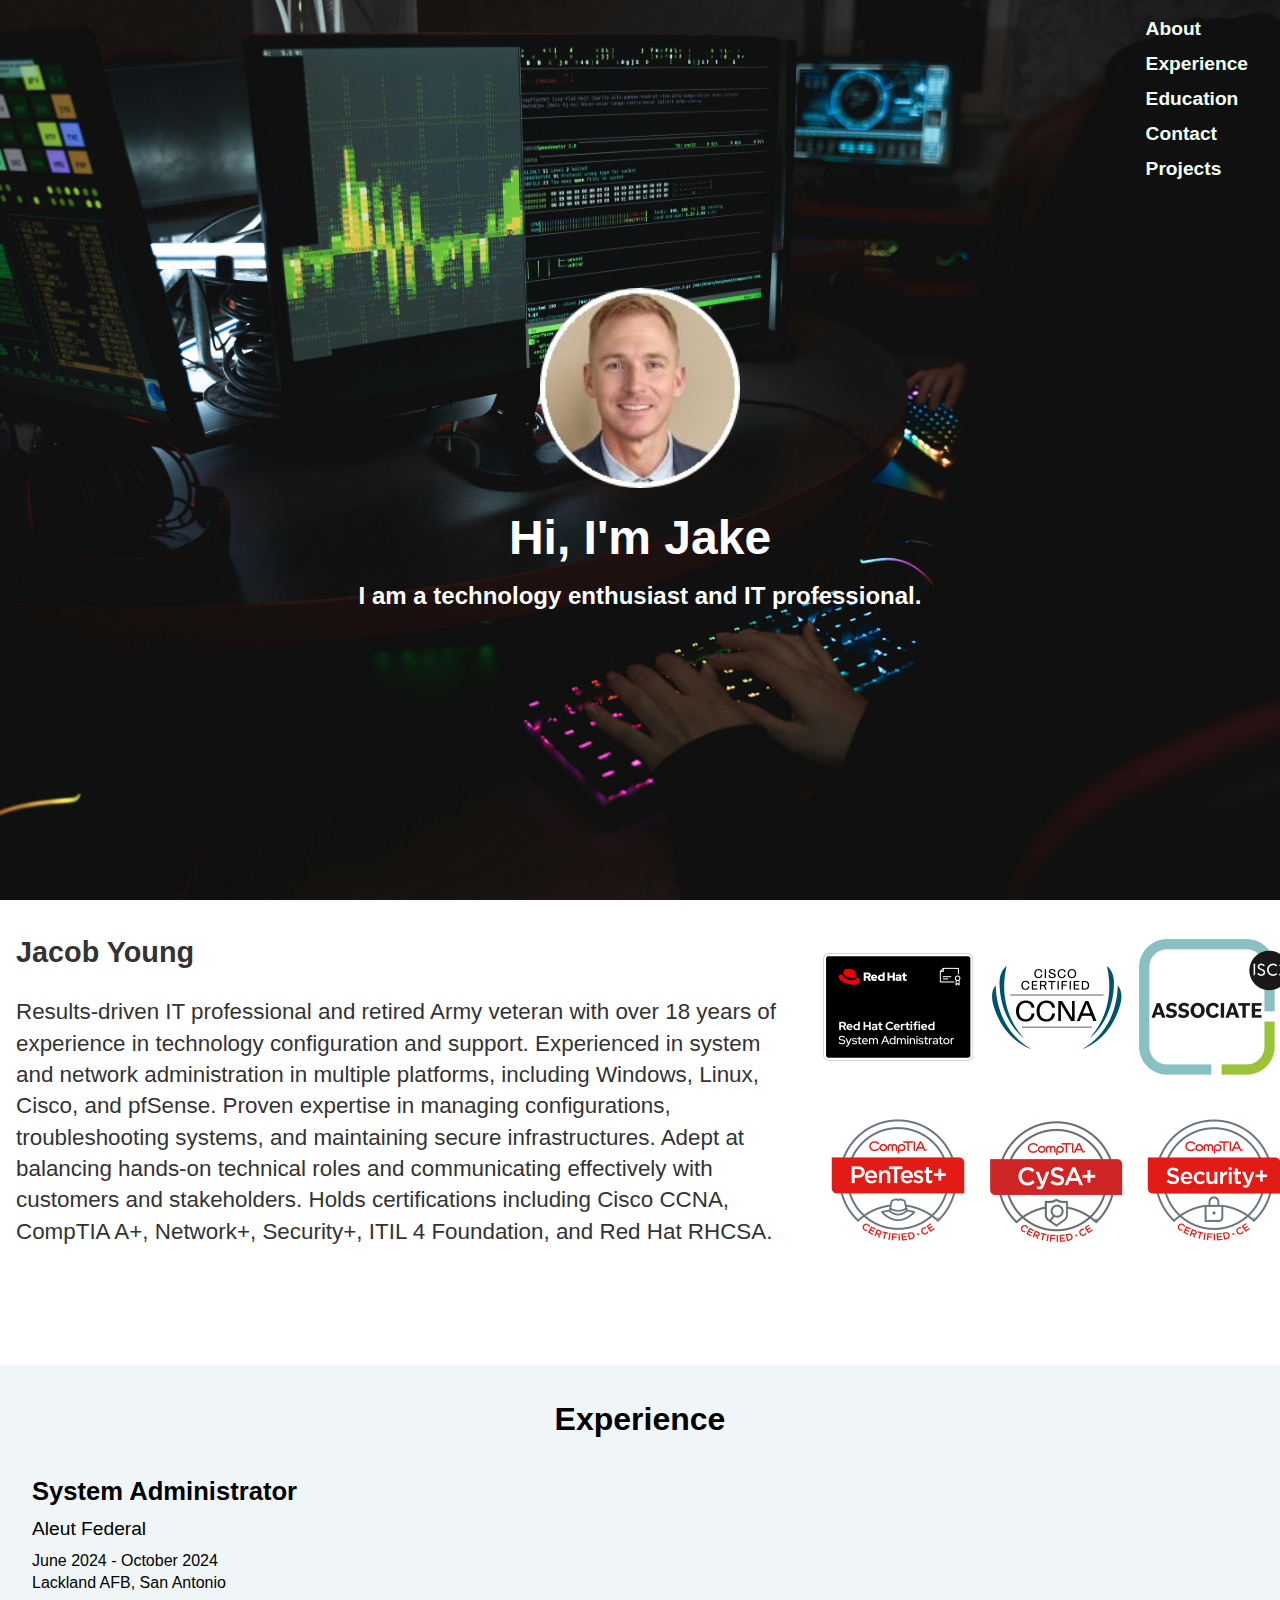
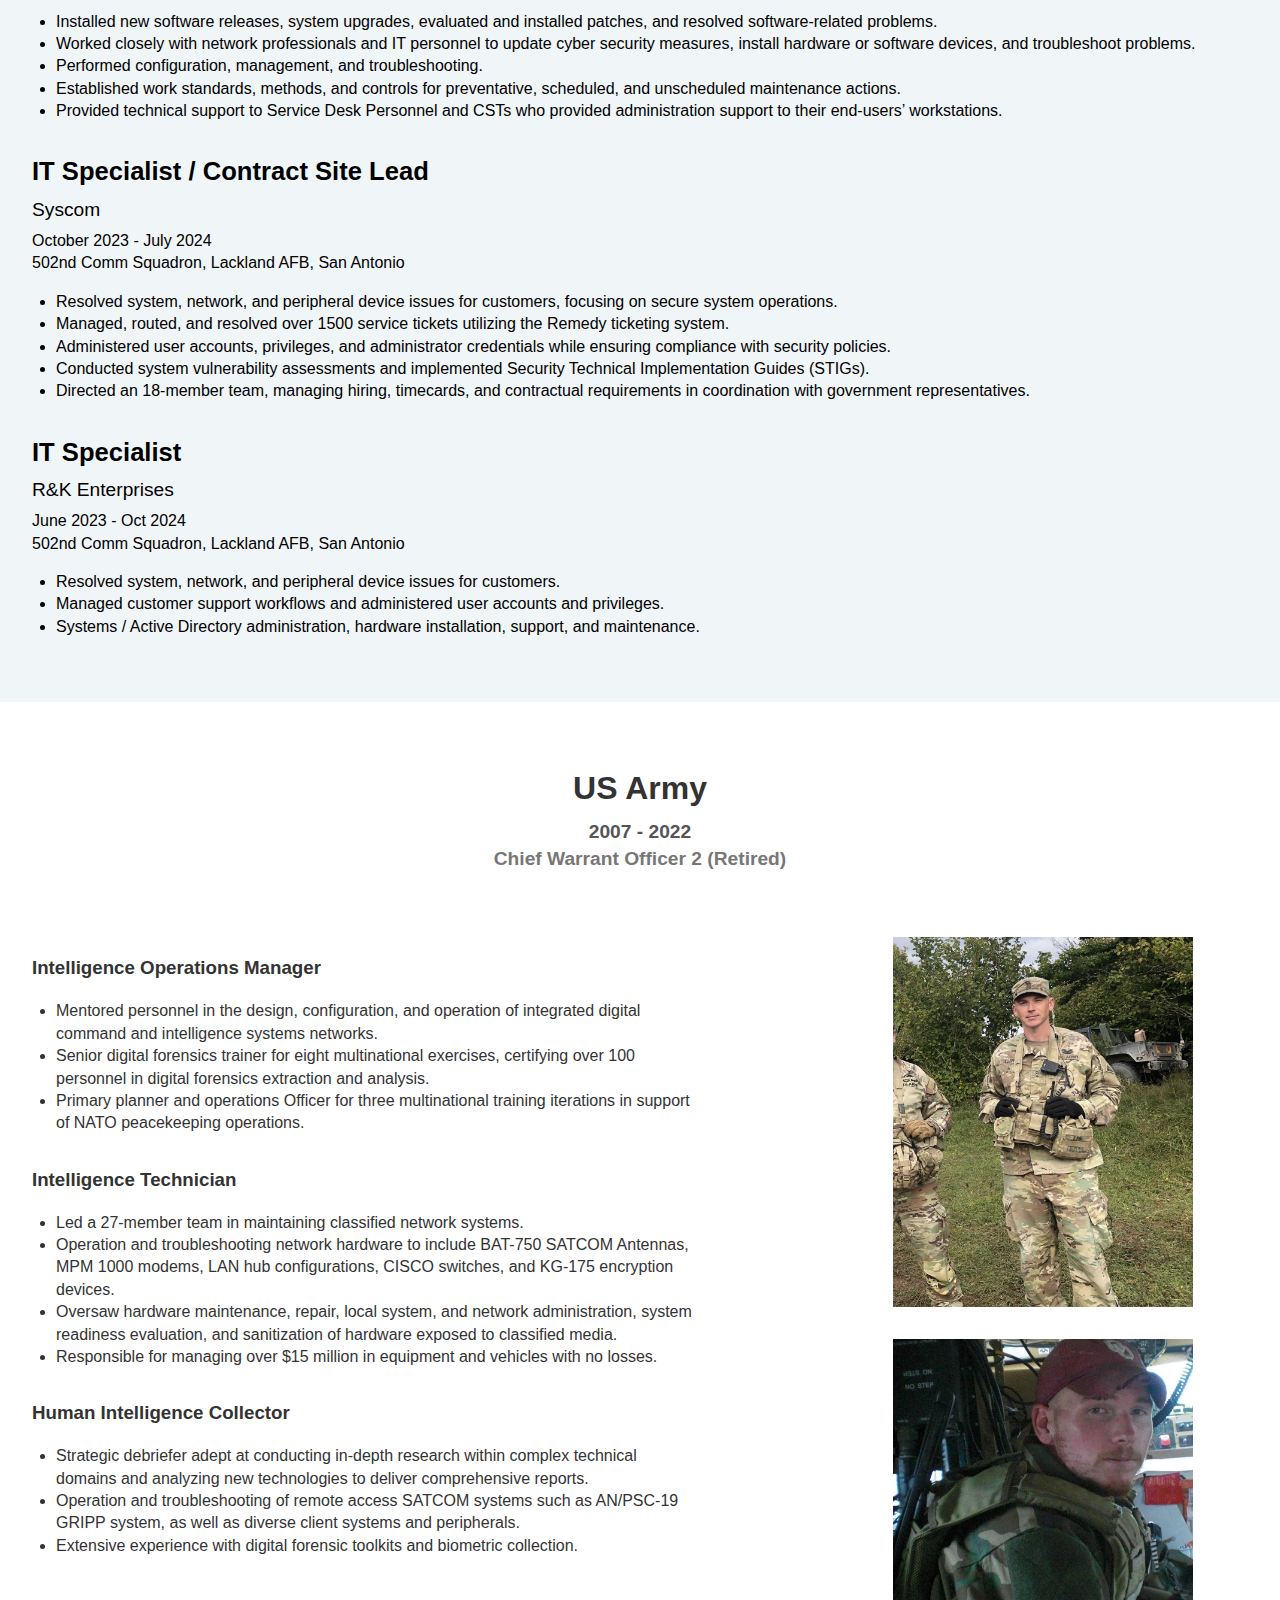
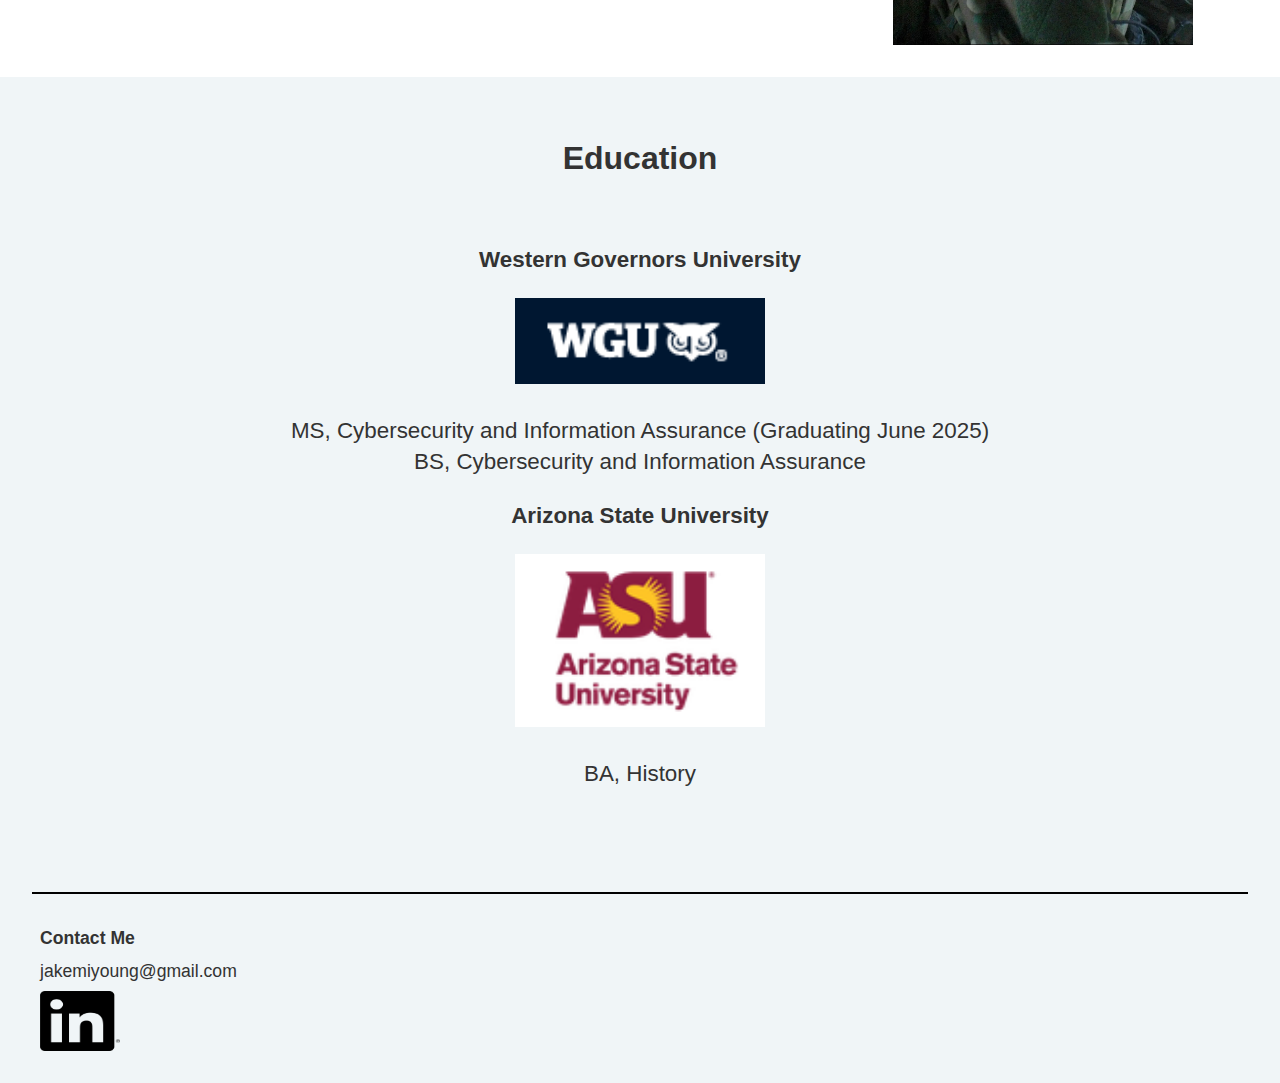
==== commit a783678b: "Update index.html" ====
--- a/index.html
+++ b/index.html
@@ -36,7 +36,7 @@
         troubleshooting systems, and maintaining secure infrastructures. Adept at
         balancing hands-on technical roles and communicating effectively with
         customers and stakeholders. Holds certifications including Cisco CCNA,
-        CompTIA Security+, ITIL 4 Foundation, and Red Hat RHCSA.
+        CompTIA A+, Network+, Security+, ITIL 4 Foundation, and Red Hat RHCSA.
       </p>
     </div>
 
@@ -125,11 +125,11 @@
       <h4>Syscom</h4>
       <p>October 2023 - July 2024<br />502nd Comm Squadron, Lackland AFB, San Antonio</p>
       <ul class="syscomlist">
-        <li>Installed new software releases, system upgrades, evaluated and installed patches, and resolved software-related problems.</li>
-        <li>Worked closely with network professionals and IT personnel to update cyber security measures, install hardware or software devices, and troubleshoot problems.</li>
-        <li>Performed configuration, management, and troubleshooting.</li>
-        <li>Established work standards, methods, and controls for preventative, scheduled, and unscheduled maintenance actions.</li>
-        <li>Provided technical support to Service Desk Personnel and CSTs who provided administration support to their end-users’ workstations.</li>
+        <li>Resolved system, network, and peripheral device issues for customers, focusing on secure system operations.</li>
+        <li>Managed, routed, and resolved over 1500 service tickets utilizing the Remedy ticketing system.</li>
+        <li>Administered user accounts, privileges, and administrator credentials while ensuring compliance with security policies.</li>
+        <li>Conducted system vulnerability assessments and implemented Security Technical Implementation Guides (STIGs).</li>
+        <li>Directed an 18-member team, managing hiring, timecards, and contractual requirements in coordination with government representatives.</li>
       </ul>
     </article>
 
@@ -165,9 +165,10 @@
         <article>
           <h3>Intelligence Technician</h3>
           <ul class="armylist2">
-            <li>Mentored personnel in the design, configuration, and operation of integrated digital command and intelligence systems networks.</li>
-            <li>Senior digital forensics trainer for eight multinational exercises, certifying over 100 personnel in digital forensics extraction and analysis.</li>
-            <li>Primary planner and operations Officer for three multinational training iterations in support of NATO peacekeeping operations.</li>
+            <li>Led a 27-member team in maintaining classified network systems.</li>
+            <li>Operation and troubleshooting network hardware to include BAT-750 SATCOM Antennas, MPM 1000 modems, LAN hub configurations, CISCO switches, and KG-175 encryption devices. </li>
+            <li>Oversaw hardware maintenance, repair, local system, and network administration, system readiness evaluation, and sanitization of hardware exposed to classified media.</li>
+             <li>Responsible for managing over $15 million in equipment and vehicles with no losses.</li>
           </ul>
         </article>
   
